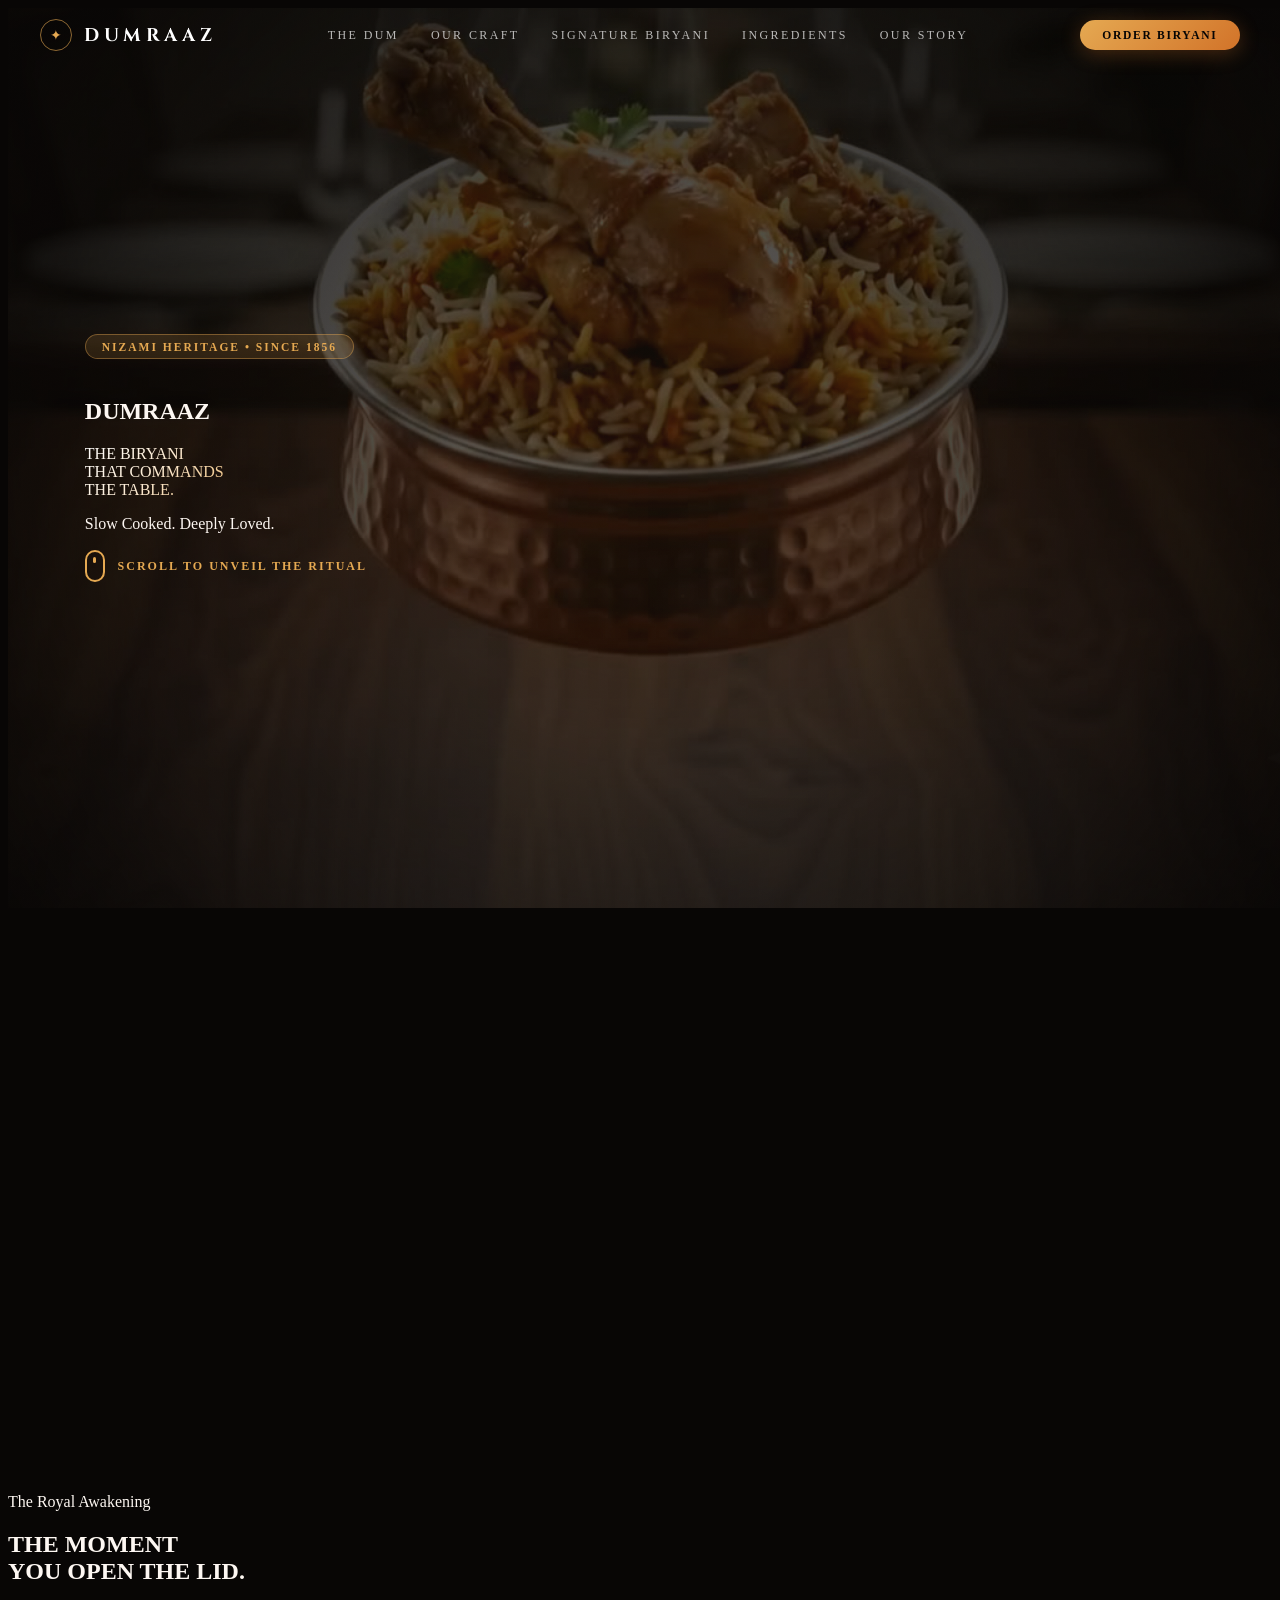
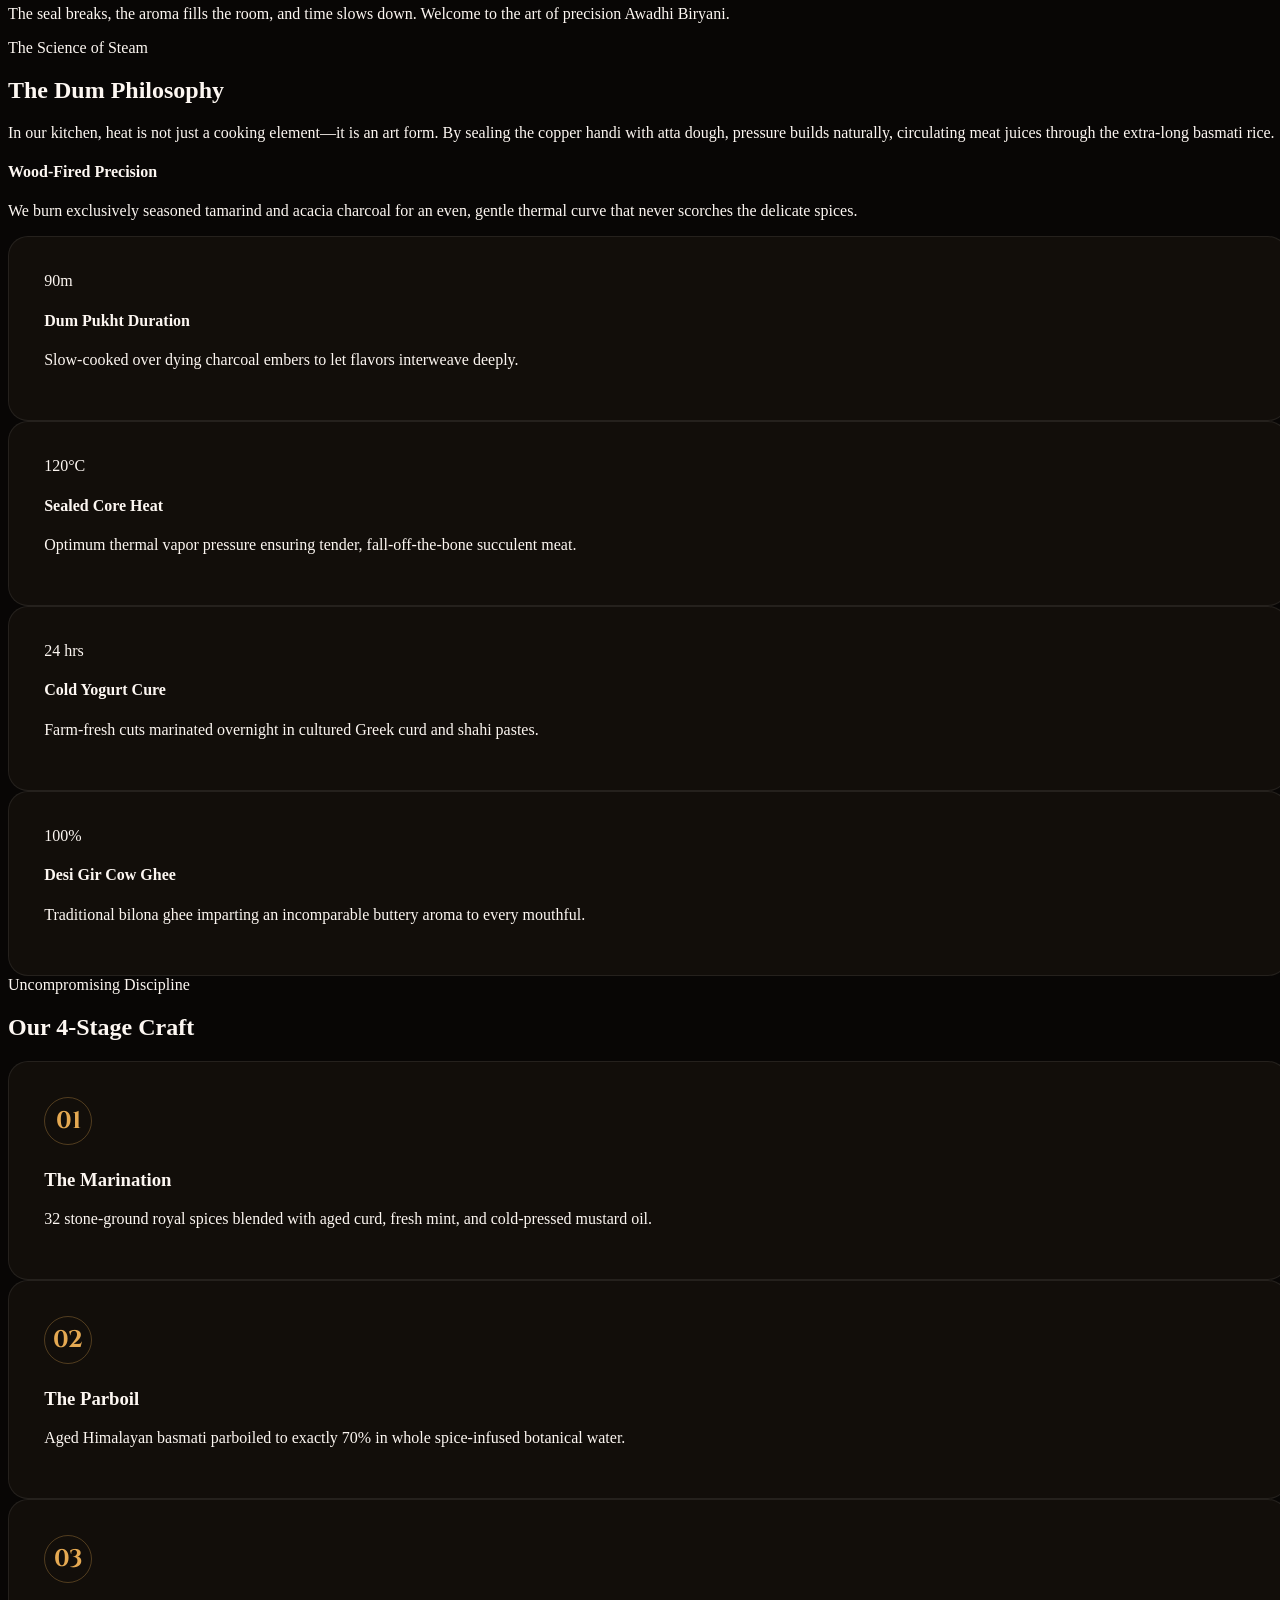
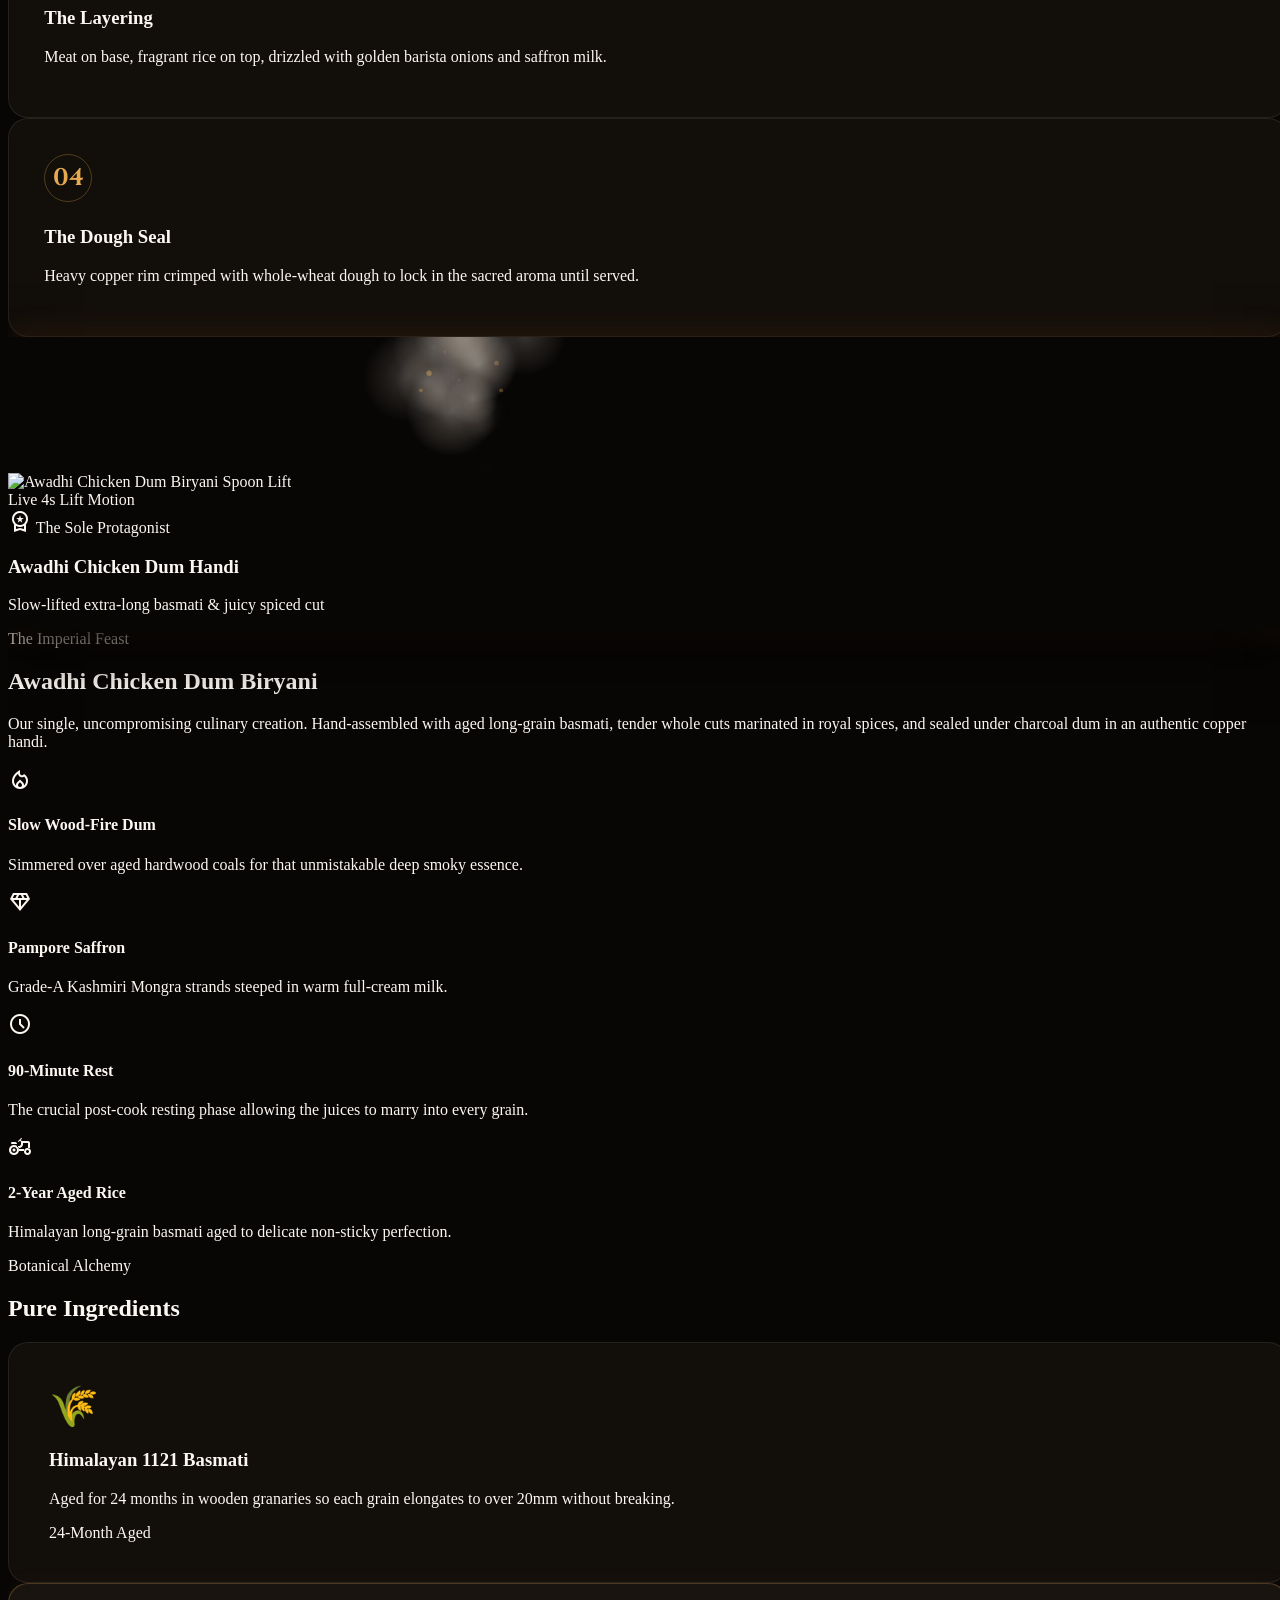
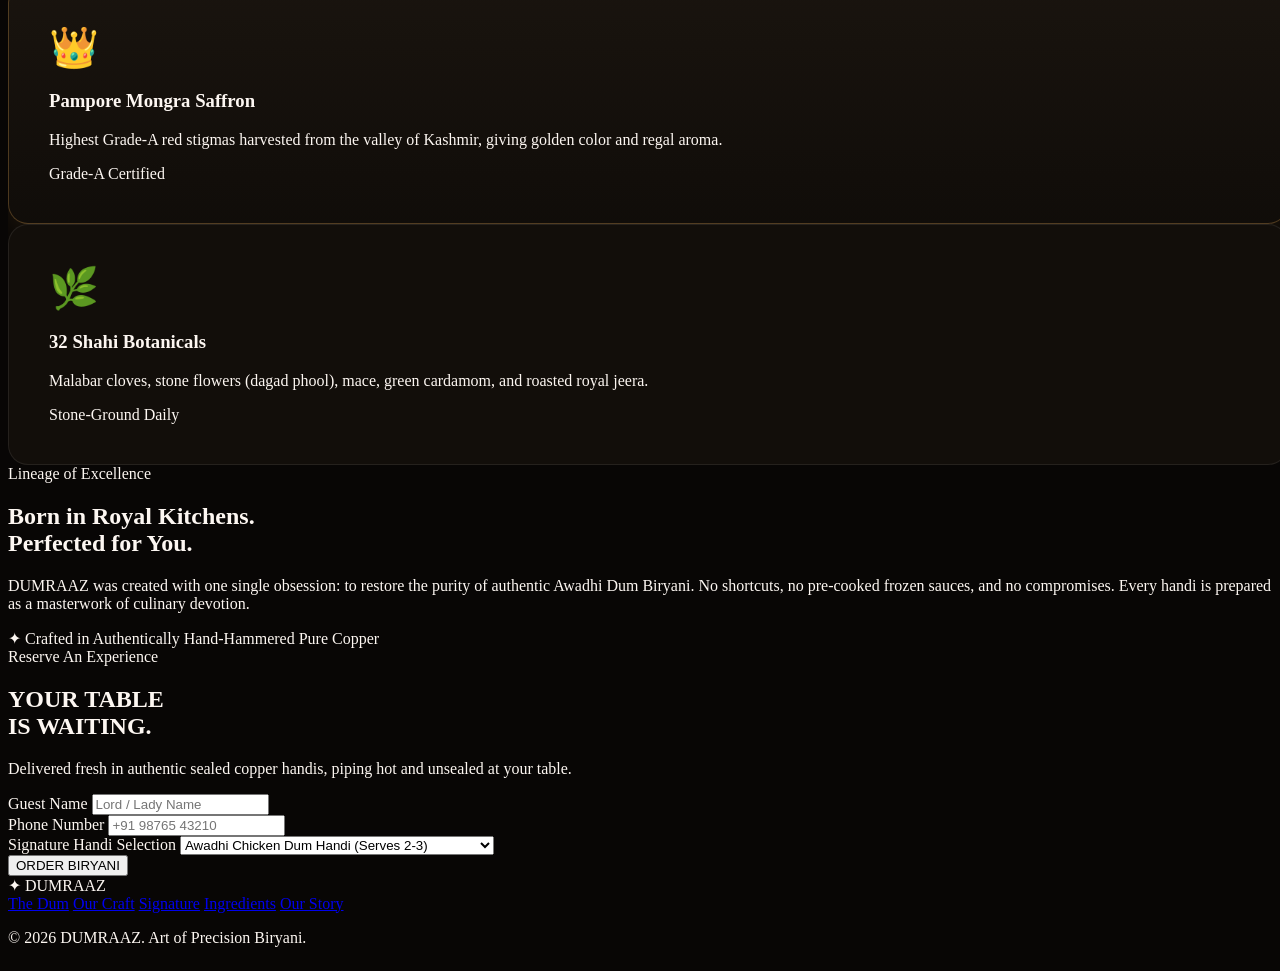
==== index.html @ a9bc3206 "Add files via upload" ====
<!DOCTYPE html>
<html class="dark" lang="en">
<head>
  <meta charset="utf-8" />
  <meta content="width=device-width, initial-scale=1.0, maximum-scale=5.0" name="viewport" />
  <title>DUMRAAZ — The Imperial Dum Biryani</title>
  
  <!-- Tailwind CSS & Plugins -->
  <script src="https://cdn.tailwindcss.com?plugins=forms,container-queries"></script>
  
  <!-- Luxury Fonts -->
  <link rel="preconnect" href="https://fonts.googleapis.com">
  <link rel="preconnect" href="https://fonts.gstatic.com" crossorigin>
  <link href="https://fonts.googleapis.com/css2?family=Cinzel:wght@400;500;600;700;800;900&family=Montserrat:ital,wght@0,300;0,400;0,500;0,600;0,700;1,400&family=Playfair+Display:ital,wght@0,500;0,600;0,700;1,400&display=swap" rel="stylesheet" />
  <link href="https://fonts.googleapis.com/css2?family=Material+Symbols+Outlined:wght,FILL@100..700,0..1&display=swap" rel="stylesheet" />
  
  <!-- Tailwind Config -->
  <script id="tailwind-config">
    tailwind.config = {
      darkMode: "class",
      theme: {
        extend: {
          colors: {
            "background": "#080605",
            "on-background": "#fdf7f2",
            "royal-copper": "#d27329",
            "burnished-gold": "#e5a952",
            "gold-light": "#fce9cf",
            "surface": "#120e0a",
            "surface-container": "#1a140f",
            "surface-container-high": "#241c15",
            "surface-container-highest": "#31261d",
            "surface-container-lowest": "#060504",
            "outline-gold": "rgba(229, 169, 82, 0.3)",
            "outline-subtle": "rgba(255, 255, 255, 0.08)"
          },
          fontFamily: {
            "cinzel": ["Cinzel", "serif"],
            "playfair": ["Playfair Display", "serif"],
            "montserrat": ["Montserrat", "sans-serif"]
          }
        }
      }
    }
  </script>
  
  <link rel="stylesheet" href="styles.css?v=6.0" />
</head>
<body class="bg-background text-on-background font-montserrat antialiased selection:bg-royal-copper selection:text-white">

  <!-- Subtle Top Reading Progress Indicator -->
  <div class="fixed top-0 left-0 right-0 h-[2px] z-[100] pointer-events-none">
    <div id="pageProgressBar" class="h-full bg-gradient-to-r from-royal-copper via-burnished-gold to-yellow-100 w-0"></div>
  </div>

  <!-- Smart Minimal Luxury Header (No Audio Toggles or Video Controls) -->
  <header class="smart-header" id="mainHeader">
    <div class="header-inner">
      <a href="#" class="brand-link">
        <span class="brand-monogram">✦</span>
        <span class="brand-name">DUMRAAZ</span>
      </a>
      
      <nav class="nav-menu" id="navMenu">
        <a href="#theDum" class="nav-item">The Dum</a>
        <a href="#ourCraft" class="nav-item">Our Craft</a>
        <a href="#signature" class="nav-item">Signature Biryani</a>
        <a href="#ingredients" class="nav-item">Ingredients</a>
        <a href="#ourStory" class="nav-item">Our Story</a>
      </nav>

      <div class="header-actions">
        <a href="#reserve" class="reserve-btn">
          Order Biryani
        </a>
      </div>
    </div>
  </header>

  <!-- =========================================================================
       1. FAST, HIGH-ENERGY 270-FRAME SCROLL EXPERIENCE (THE HERO)
       ========================================================================= -->
  <section class="scroll-hero-track" id="scrollHero">
    <div class="sticky-viewport" id="stickyViewport">
      
      <!-- Screen Shake & Impact Stage -->
      <div class="canvas-stage-wrapper" id="canvasStageWrapper">
        
        <!-- High-DPI Canvas (The Food Hero) -->
        <canvas id="frameCanvas" class="hero-canvas"></canvas>
        
        <!-- Live Atmosphere & Saffron Particle Overlay Canvas -->
        <canvas id="heroAtmosphereCanvas" class="atmosphere-canvas"></canvas>
        
        <!-- Cinematic Vignette & Ambient Glow -->
        <div class="canvas-vignette"></div>
        <div class="ambient-glow"></div>
        <div class="film-grain-overlay"></div>
        
        <!-- Luxury Opening Scrim (Highlights Typography at Opening) -->
        <div class="opening-scrim" id="openingScrim"></div>
        
        <!-- Impact Flash Climax Flare -->
        <div class="impact-flash" id="impactFlash"></div>

      </div>

      <!-- Real-Time Choreographed Story Overlays -->
      <div class="story-overlay-container">
        
        <!-- Beat 1: Early Opening -->
        <div class="story-card active" id="storyBeat1" style="opacity: 1; transform: translateY(0px);">
          <span class="story-badge">NIZAMI HERITAGE • SINCE 1856</span>
          <h1 class="font-cinzel text-4xl sm:text-6xl md:text-8xl font-bold leading-[0.95] tracking-tight mb-4 text-white drop-shadow-2xl">
            DUMRAAZ
          </h1>
          <p class="font-cinzel text-xl sm:text-3xl md:text-4xl gold-gradient font-semibold tracking-wide mb-3 leading-snug">
            THE BIRYANI<br/>THAT COMMANDS<br/>THE TABLE.
          </p>
          <p class="text-xs sm:text-sm text-gold-light/75 font-light tracking-[0.25em] uppercase mb-6">
            Slow Cooked. Deeply Loved.
          </p>
          <div class="scroll-cue">
            <span class="cue-mouse"><span class="cue-wheel"></span></span>
            <span>SCROLL TO UNVEIL THE RITUAL</span>
          </div>
        </div>

        <!-- Beat 2: Sealed -->
        <div class="story-card" id="storyBeat2">
          <span class="story-badge">TRADITIONAL PUKHT</span>
          <h2 class="font-cinzel text-5xl sm:text-7xl md:text-8xl font-bold leading-none mb-3 text-white drop-shadow-2xl">
            SEALED.
          </h2>
          <p class="text-base sm:text-xl text-white/80 font-light max-w-md backdrop-blur-md bg-black/30 p-4 rounded-xl border border-white/10">
            A dough-crimped seal traps 100% of the botanical moisture and pure vapor within the heavy copper vessel.
          </p>
        </div>

        <!-- Beat 3: Slow Dum -->
        <div class="story-card right-card" id="storyBeat3">
          <span class="story-badge emerald">CHARCOAL EMBERS</span>
          <h2 class="font-cinzel text-5xl sm:text-7xl md:text-8xl font-bold leading-none mb-3 text-white drop-shadow-2xl">
            SLOW DUM.
          </h2>
          <p class="text-base sm:text-xl text-white/80 font-light max-w-md backdrop-blur-md bg-black/30 p-4 rounded-xl border border-white/10 inline-block text-left">
            Slow-simmered over hardwood coals so the fragrant saffron juices penetrate each grain of aged basmati.
          </p>
        </div>

        <!-- Beat 4: 90 Minutes Zero Shortcuts -->
        <div class="story-card" id="storyBeat4">
          <span class="story-badge">32 STONE-GROUND SPICES</span>
          <h2 class="font-cinzel text-4xl sm:text-6xl md:text-7xl font-bold leading-tight mb-3 text-white drop-shadow-2xl">
            90 MINUTES.<br/><span class="gold-gradient">ZERO SHORTCUTS.</span>
          </h2>
          <p class="text-sm sm:text-base text-white/80 font-light max-w-md backdrop-blur-md bg-black/30 p-4 rounded-xl border border-white/10">
            Wild green cardamom, Malabar cloves, and star anise suspended in slow-motion royal harmony.
          </p>
        </div>

        <!-- Beat 5: The Aroma Has Arrived -->
        <div class="story-card right-card" id="storyBeat5">
          <span class="story-badge">THE UNVEILING</span>
          <h2 class="font-cinzel text-4xl sm:text-6xl md:text-7xl font-bold leading-tight mb-3 text-white drop-shadow-2xl">
            THE AROMA<br/><span class="gold-gradient">HAS ARRIVED.</span>
          </h2>
          <p class="text-sm sm:text-base text-white/80 font-light max-w-md backdrop-blur-md bg-black/30 p-4 rounded-xl border border-white/10 inline-block text-left">
            Pure Kashmiri Mongra saffron clouds billow into the room as the handi unseals.
          </p>
        </div>

        <!-- Beat 6: Climax Impact Moment -->
        <div class="story-card center-card" id="storyBeat6">
          <span class="story-badge gold">THE CLIMAX OF FLAVOR</span>
          <h2 class="font-cinzel text-5xl sm:text-7xl md:text-9xl font-black leading-none mb-4 text-white drop-shadow-2xl impact-text">
            DUM. DONE.
          </h2>
          <p class="text-base sm:text-lg text-white/85 font-light max-w-lg mx-auto mb-6">
            Every grain separated, fragrant, and glistening in pure desi ghee.
          </p>
          <div class="scroll-cue justify-center">
            <span>SCROLL DOWN TO ENTER THE WEBSITE ↓</span>
          </div>
        </div>

      </div>
    </div>
  </section>

  <!-- =========================================================================
       TRANSITION: "THE MOMENT YOU OPEN THE LID"
       ========================================================================= -->
  <section class="py-24 md:py-32 px-6 md:px-16 bg-surface-container-lowest border-y border-outline-subtle relative z-20 overflow-hidden text-center">
    <div class="max-w-4xl mx-auto relative z-10">
      <span class="text-xs uppercase tracking-[0.35em] text-royal-copper font-bold block mb-4">The Royal Awakening</span>
      <h2 class="font-cinzel text-3xl sm:text-5xl md:text-6xl font-bold text-white leading-tight mb-6">
        THE MOMENT<br/>YOU OPEN THE LID.
      </h2>
      <p class="text-base sm:text-lg text-white/70 font-light max-w-xl mx-auto leading-relaxed">
        The seal breaks, the aroma fills the room, and time slows down. Welcome to the art of precision Awadhi Biryani.
      </p>
    </div>
  </section>

  <!-- =========================================================================
       2. THE DUM (EDITORIAL NUMBERS & MASTERY)
       ========================================================================= -->
  <section id="theDum" class="py-28 md:py-36 px-6 md:px-16 bg-background relative z-20">
    <div class="max-w-7xl mx-auto">
      <div class="grid grid-cols-1 lg:grid-cols-12 gap-12 items-center">
        
        <div class="lg:col-span-5">
          <span class="text-xs uppercase tracking-[0.3em] text-royal-copper font-semibold block mb-3">The Science of Steam</span>
          <h2 class="font-cinzel text-3xl sm:text-5xl font-bold text-white leading-tight mb-6">The Dum Philosophy</h2>
          <p class="text-base text-white/70 font-light leading-relaxed mb-6">
            In our kitchen, heat is not just a cooking element—it is an art form. By sealing the copper handi with atta dough, pressure builds naturally, circulating meat juices through the extra-long basmati rice.
          </p>
          <div class="p-6 rounded-2xl bg-surface border border-outline-subtle">
            <h4 class="font-cinzel text-lg font-bold text-burnished-gold mb-2">Wood-Fired Precision</h4>
            <p class="text-xs text-white/60 leading-relaxed">
              We burn exclusively seasoned tamarind and acacia charcoal for an even, gentle thermal curve that never scorches the delicate spices.
            </p>
          </div>
        </div>

        <div class="lg:col-span-7 grid grid-cols-1 sm:grid-cols-2 gap-6">
          <div class="stat-card">
            <span class="font-cinzel text-5xl sm:text-6xl font-bold text-burnished-gold block mb-2">90m</span>
            <h4 class="font-cinzel text-lg font-semibold text-white mb-2">Dum Pukht Duration</h4>
            <p class="text-xs text-white/60 leading-relaxed">Slow-cooked over dying charcoal embers to let flavors interweave deeply.</p>
          </div>

          <div class="stat-card">
            <span class="font-cinzel text-5xl sm:text-6xl font-bold text-burnished-gold block mb-2">120°C</span>
            <h4 class="font-cinzel text-lg font-semibold text-white mb-2">Sealed Core Heat</h4>
            <p class="text-xs text-white/60 leading-relaxed">Optimum thermal vapor pressure ensuring tender, fall-off-the-bone succulent meat.</p>
          </div>

          <div class="stat-card">
            <span class="font-cinzel text-5xl sm:text-6xl font-bold text-burnished-gold block mb-2">24 hrs</span>
            <h4 class="font-cinzel text-lg font-semibold text-white mb-2">Cold Yogurt Cure</h4>
            <p class="text-xs text-white/60 leading-relaxed">Farm-fresh cuts marinated overnight in cultured Greek curd and shahi pastes.</p>
          </div>

          <div class="stat-card">
            <span class="font-cinzel text-5xl sm:text-6xl font-bold text-burnished-gold block mb-2">100%</span>
            <h4 class="font-cinzel text-lg font-semibold text-white mb-2">Desi Gir Cow Ghee</h4>
            <p class="text-xs text-white/60 leading-relaxed">Traditional bilona ghee imparting an incomparable buttery aroma to every mouthful.</p>
          </div>
        </div>

      </div>
    </div>
  </section>

  <!-- =========================================================================
       3. OUR CRAFT (THE 4-STAGE RITUAL)
       ========================================================================= -->
  <section id="ourCraft" class="py-28 md:py-36 px-6 md:px-16 bg-surface-container-lowest relative z-20 border-y border-outline-subtle">
    <div class="max-w-7xl mx-auto">
      <div class="text-center max-w-3xl mx-auto mb-20">
        <span class="text-xs uppercase tracking-[0.3em] text-royal-copper font-semibold block mb-3">Uncompromising Discipline</span>
        <h2 class="font-cinzel text-3xl sm:text-5xl font-bold text-white">Our 4-Stage Craft</h2>
      </div>

      <div class="grid grid-cols-1 md:grid-cols-4 gap-8">
        <!-- Step 01 -->
        <div class="craft-card">
          <div class="craft-num">01</div>
          <h3 class="font-cinzel text-xl font-bold text-white mb-3">The Marination</h3>
          <p class="text-xs text-white/60 leading-relaxed">32 stone-ground royal spices blended with aged curd, fresh mint, and cold-pressed mustard oil.</p>
        </div>

        <!-- Step 02 -->
        <div class="craft-card md:translate-y-4">
          <div class="craft-num">02</div>
          <h3 class="font-cinzel text-xl font-bold text-white mb-3">The Parboil</h3>
          <p class="text-xs text-white/60 leading-relaxed">Aged Himalayan basmati parboiled to exactly 70% in whole spice-infused botanical water.</p>
        </div>

        <!-- Step 03 -->
        <div class="craft-card md:translate-y-8">
          <div class="craft-num">03</div>
          <h3 class="font-cinzel text-xl font-bold text-white mb-3">The Layering</h3>
          <p class="text-xs text-white/60 leading-relaxed">Meat on base, fragrant rice on top, drizzled with golden barista onions and saffron milk.</p>
        </div>

        <!-- Step 04 -->
        <div class="craft-card md:translate-y-12">
          <div class="craft-num">04</div>
          <h3 class="font-cinzel text-xl font-bold text-white mb-3">The Dough Seal</h3>
          <p class="text-xs text-white/60 leading-relaxed">Heavy copper rim crimped with whole-wheat dough to lock in the sacred aroma until served.</p>
        </div>
      </div>
    </div>
  </section>

  <!-- =========================================================================
       4. SIGNATURE BIRYANI (SOLE HERO PRODUCT WITH LIVE 4S MOTION)
       ========================================================================= -->
  <section id="signature" class="py-28 md:py-36 px-6 md:px-16 bg-background relative z-20">
    <div class="max-w-7xl mx-auto">
      <div class="grid grid-cols-1 lg:grid-cols-12 gap-12 lg:gap-16 items-center">
        
        <!-- Left: Live 4-Second Animated Spoon Lifting & Steam Showcase -->
        <div class="lg:col-span-5 relative group">
          <div class="absolute -inset-2 bg-gradient-to-r from-royal-copper/40 to-burnished-gold/40 rounded-3xl blur-2xl opacity-60 group-hover:opacity-90 transition-opacity"></div>
          <div class="relative rounded-2xl overflow-hidden border border-outline-gold bg-surface p-3 shadow-2xl">
            
            <div class="relative aspect-[4/5] rounded-xl overflow-hidden animated-spoon-stage">
              <img id="spoonAnimatedImg" class="w-full h-full object-cover filter contrast-110 spoon-motion-effect" alt="Awadhi Chicken Dum Biryani Spoon Lift" src="https://lh3.googleusercontent.com/aida-public/[base64]"/>
              
              <!-- Live Steam & Saffron Particle Overlay Canvas -->
              <canvas id="steamCanvas" class="absolute inset-0 w-full h-full pointer-events-none z-10"></canvas>
              <div class="cinematic-light-flare"></div>
              
              <!-- Status Badge -->
              <div class="absolute top-4 left-4 z-20 flex items-center gap-2 px-3 py-1.5 rounded-full bg-black/60 backdrop-blur-md border border-white/15 text-[11px] font-semibold text-white uppercase tracking-wider">
                <span class="w-2 h-2 rounded-full bg-red-500 animate-pulse"></span>
                <span>Live 4s Lift Motion</span>
              </div>

              <div class="absolute inset-0 bg-gradient-to-t from-black/85 via-transparent to-transparent pointer-events-none"></div>
              
              <div class="absolute bottom-6 left-6 right-6 p-4 rounded-xl backdrop-blur-md bg-black/60 border border-white/10 z-20">
                <span class="text-[10px] uppercase tracking-[0.2em] text-burnished-gold font-bold flex items-center gap-1.5">
                  <span class="material-symbols-outlined text-xs">workspace_premium</span> The Sole Protagonist
                </span>
                <h3 class="font-cinzel text-xl font-bold text-white mt-0.5">Awadhi Chicken Dum Handi</h3>
                <p class="text-xs text-white/70 mt-1">Slow-lifted extra-long basmati & juicy spiced cut</p>
              </div>

            </div>
          </div>
        </div>

        <!-- Right: Symphony of Layers & Bento Grid -->
        <div class="lg:col-span-7 flex flex-col gap-8">
          <div>
            <span class="text-xs uppercase tracking-[0.3em] text-royal-copper font-semibold block mb-3">The Imperial Feast</span>
            <h2 class="font-cinzel text-3xl sm:text-5xl font-bold text-white leading-tight mb-4">Awadhi Chicken Dum Biryani</h2>
            <p class="text-base text-white/70 font-light leading-relaxed">
              Our single, uncompromising culinary creation. Hand-assembled with aged long-grain basmati, tender whole cuts marinated in royal spices, and sealed under charcoal dum in an authentic copper handi.
            </p>
          </div>

          <!-- Bento Features Grid -->
          <div class="grid grid-cols-1 sm:grid-cols-2 gap-4">
            <div class="p-6 rounded-xl bg-surface-container border border-outline-subtle hover:border-outline-gold transition-all duration-300 group">
              <span class="material-symbols-outlined text-burnished-gold text-3xl mb-3 block group-hover:scale-110 transition-transform">local_fire_department</span>
              <h4 class="font-cinzel text-lg font-bold text-white mb-1.5">Slow Wood-Fire Dum</h4>
              <p class="text-xs text-white/60 leading-relaxed">Simmered over aged hardwood coals for that unmistakable deep smoky essence.</p>
            </div>

            <div class="p-6 rounded-xl bg-surface-container border border-outline-subtle hover:border-outline-gold transition-all duration-300 group">
              <span class="material-symbols-outlined text-burnished-gold text-3xl mb-3 block group-hover:scale-110 transition-transform">diamond</span>
              <h4 class="font-cinzel text-lg font-bold text-white mb-1.5">Pampore Saffron</h4>
              <p class="text-xs text-white/60 leading-relaxed">Grade-A Kashmiri Mongra strands steeped in warm full-cream milk.</p>
            </div>

            <div class="p-6 rounded-xl bg-surface-container border border-outline-subtle hover:border-outline-gold transition-all duration-300 group">
              <span class="material-symbols-outlined text-burnished-gold text-3xl mb-3 block group-hover:scale-110 transition-transform">schedule</span>
              <h4 class="font-cinzel text-lg font-bold text-white mb-1.5">90-Minute Rest</h4>
              <p class="text-xs text-white/60 leading-relaxed">The crucial post-cook resting phase allowing the juices to marry into every grain.</p>
            </div>

            <div class="p-6 rounded-xl bg-surface-container border border-outline-subtle hover:border-outline-gold transition-all duration-300 group">
              <span class="material-symbols-outlined text-burnished-gold text-3xl mb-3 block group-hover:scale-110 transition-transform">agriculture</span>
              <h4 class="font-cinzel text-lg font-bold text-white mb-1.5">2-Year Aged Rice</h4>
              <p class="text-xs text-white/60 leading-relaxed">Himalayan long-grain basmati aged to delicate non-sticky perfection.</p>
            </div>
          </div>
        </div>

      </div>
    </div>
  </section>

  <!-- =========================================================================
       5. INGREDIENTS (INTERACTIVE LUXURY PRESENTATION)
       ========================================================================= -->
  <section id="ingredients" class="py-28 md:py-36 px-6 md:px-16 bg-surface-container-lowest relative z-20 border-y border-outline-subtle">
    <div class="max-w-7xl mx-auto">
      <div class="text-center max-w-3xl mx-auto mb-20">
        <span class="text-xs uppercase tracking-[0.3em] text-royal-copper font-semibold block mb-3">Botanical Alchemy</span>
        <h2 class="font-cinzel text-3xl sm:text-5xl font-bold text-white">Pure Ingredients</h2>
      </div>

      <div class="grid grid-cols-1 md:grid-cols-3 gap-8">
        <div class="ingredient-card">
          <div class="ingredient-icon">🌾</div>
          <h3 class="font-cinzel text-xl font-bold text-white mb-2">Himalayan 1121 Basmati</h3>
          <p class="text-xs text-white/60 leading-relaxed mb-4">Aged for 24 months in wooden granaries so each grain elongates to over 20mm without breaking.</p>
          <span class="text-[10px] uppercase tracking-widest text-burnished-gold font-bold">24-Month Aged</span>
        </div>

        <div class="ingredient-card gold-border">
          <div class="ingredient-icon">👑</div>
          <h3 class="font-cinzel text-xl font-bold text-white mb-2">Pampore Mongra Saffron</h3>
          <p class="text-xs text-white/60 leading-relaxed mb-4">Highest Grade-A red stigmas harvested from the valley of Kashmir, giving golden color and regal aroma.</p>
          <span class="text-[10px] uppercase tracking-widest text-burnished-gold font-bold">Grade-A Certified</span>
        </div>

        <div class="ingredient-card">
          <div class="ingredient-icon">🌿</div>
          <h3 class="font-cinzel text-xl font-bold text-white mb-2">32 Shahi Botanicals</h3>
          <p class="text-xs text-white/60 leading-relaxed mb-4">Malabar cloves, stone flowers (dagad phool), mace, green cardamom, and roasted royal jeera.</p>
          <span class="text-[10px] uppercase tracking-widest text-burnished-gold font-bold">Stone-Ground Daily</span>
        </div>
      </div>
    </div>
  </section>

  <!-- =========================================================================
       6. OUR STORY (ROYAL NIZAMI LINEAGE)
       ========================================================================= -->
  <section id="ourStory" class="py-28 md:py-36 px-6 md:px-16 bg-background relative z-20">
    <div class="max-w-4xl mx-auto text-center">
      <span class="text-xs uppercase tracking-[0.3em] text-royal-copper font-semibold block mb-3">Lineage of Excellence</span>
      <h2 class="font-cinzel text-3xl sm:text-5xl font-bold text-white leading-tight mb-8">
        Born in Royal Kitchens.<br/>Perfected for You.
      </h2>
      <p class="text-base sm:text-lg text-white/70 font-light leading-relaxed mb-8">
        DUMRAAZ was created with one single obsession: to restore the purity of authentic Awadhi Dum Biryani. No shortcuts, no pre-cooked frozen sauces, and no compromises. Every handi is prepared as a masterwork of culinary devotion.
      </p>
      <div class="inline-flex items-center gap-3 p-3 px-6 rounded-full bg-surface border border-outline-gold">
        <span class="text-burnished-gold text-lg">✦</span>
        <span class="text-xs uppercase tracking-widest text-white/80 font-medium">Crafted in Authentically Hand-Hammered Pure Copper</span>
      </div>
    </div>
  </section>

  <!-- =========================================================================
       7. ORDER / CTA (YOUR TABLE IS WAITING)
       ========================================================================= -->
  <section id="reserve" class="py-28 md:py-36 px-6 md:px-16 bg-surface-container relative z-20 border-t border-outline-subtle">
    <div class="max-w-4xl mx-auto text-center">
      <span class="text-xs uppercase tracking-[0.3em] text-royal-copper font-semibold block mb-3">Reserve An Experience</span>
      <h2 class="font-cinzel text-4xl sm:text-6xl font-bold text-white mb-4">YOUR TABLE<br/>IS WAITING.</h2>
      <p class="text-sm sm:text-base text-white/70 font-light max-w-lg mx-auto mb-10 leading-relaxed">
        Delivered fresh in authentic sealed copper handis, piping hot and unsealed at your table.
      </p>

      <form class="max-w-xl mx-auto flex flex-col gap-4 text-left" onsubmit="event.preventDefault(); alert('👑 Royal Feast Order Received! Master chefs have commenced the 90-minute dum preparation for you.');">
        <div class="grid grid-cols-1 sm:grid-cols-2 gap-4">
          <div>
            <label class="text-[11px] uppercase tracking-wider text-white/60 block mb-1.5">Guest Name</label>
            <input type="text" placeholder="Lord / Lady Name" required class="w-full px-4 py-3 rounded-lg bg-black/50 border border-outline-subtle focus:border-burnished-gold text-white text-sm outline-none transition-colors" />
          </div>
          <div>
            <label class="text-[11px] uppercase tracking-wider text-white/60 block mb-1.5">Phone Number</label>
            <input type="tel" placeholder="+91 98765 43210" required class="w-full px-4 py-3 rounded-lg bg-black/50 border border-outline-subtle focus:border-burnished-gold text-white text-sm outline-none transition-colors" />
          </div>
        </div>

        <div>
          <label class="text-[11px] uppercase tracking-wider text-white/60 block mb-1.5">Signature Handi Selection</label>
          <select class="w-full px-4 py-3 rounded-lg bg-black/50 border border-outline-subtle focus:border-burnished-gold text-white text-sm outline-none transition-colors">
            <option value="awadhi-chicken">Awadhi Chicken Dum Handi (Serves 2-3)</option>
            <option value="awadhi-chicken-large">Grand Emperor Chicken Dum Handi (Serves 4-6)</option>
          </select>
        </div>

        <button type="submit" class="w-full mt-3 py-4 rounded-full text-xs font-semibold uppercase tracking-widest bg-gradient-to-r from-burnished-gold to-royal-copper text-black shadow-xl shadow-royal-copper/30 hover:scale-[1.01] active:scale-[0.99] transition-all cursor-pointer">
          ORDER BIRYANI
        </button>
      </form>
    </div>
  </section>

  <!-- =========================================================================
       8. FOOTER
       ========================================================================= -->
  <footer class="py-16 px-6 md:px-16 bg-surface-container-lowest border-t border-outline-subtle relative z-20 flex flex-col md:flex-row justify-between items-center gap-8">
    <div class="flex items-center gap-3">
      <span class="w-7 h-7 rounded-full border border-burnished-gold/60 flex items-center justify-center text-burnished-gold text-xs">✦</span>
      <span class="font-cinzel tracking-[0.2em] text-base font-bold text-white">DUMRAAZ</span>
    </div>
    <div class="flex flex-wrap justify-center gap-8 text-xs text-white/60">
      <a href="#theDum" class="hover:text-burnished-gold transition-colors">The Dum</a>
      <a href="#ourCraft" class="hover:text-burnished-gold transition-colors">Our Craft</a>
      <a href="#signature" class="hover:text-burnished-gold transition-colors">Signature</a>
      <a href="#ingredients" class="hover:text-burnished-gold transition-colors">Ingredients</a>
      <a href="#ourStory" class="hover:text-burnished-gold transition-colors">Our Story</a>
    </div>
    <p class="text-xs text-white/40 font-light">© 2026 DUMRAAZ. Art of Precision Biryani.</p>
  </footer>

  <script src="app.js?v=6.0"></script>
</body>
</html>
---- styles.css ----
/* ==========================================================================
   DUMRAAZ — Cinematic Imperial Luxury Experience Stylesheet (v6.0)
   ========================================================================== */

:root {
  --bg-dark: #080605;
  --bg-surface: #120e0a;
  --gold-primary: #e5a952;
  --gold-light: #fce9cf;
  --copper-royal: #d27329;
  --border-gold: rgba(229, 169, 82, 0.28);
  --border-subtle: rgba(255, 255, 255, 0.08);
}

*, *::before, *::after {
  box-sizing: border-box;
}

html {
  background-color: var(--bg-dark);
  color: #fdf7f2;
  overflow-x: hidden;
  -webkit-font-smoothing: antialiased;
}

body {
  min-height: 100vh;
  min-height: 100dvh;
  position: relative;
  background-color: var(--bg-dark);
  color: #fdf7f2;
  overflow-x: hidden;
  width: 100%;
}

/* ==========================================================================
   Smart Header (Ultra-minimal during hero, reveals navigation smoothly)
   ========================================================================== */
.smart-header {
  position: fixed;
  top: 0;
  left: 0;
  right: 0;
  z-index: 50;
  padding: 1.2rem 2.5rem;
  transition: all 0.45s cubic-bezier(0.16, 1, 0.3, 1);
  background: transparent;
}

.smart-header.nav-scrolled {
  background: rgba(8, 6, 5, 0.88);
  backdrop-filter: blur(20px) saturate(180%);
  -webkit-backdrop-filter: blur(20px) saturate(180%);
  border-bottom: 1px solid var(--border-subtle);
  padding: 0.85rem 2.5rem;
  box-shadow: 0 10px 30px rgba(0, 0, 0, 0.6);
}

.header-inner {
  max-width: 1400px;
  margin: 0 auto;
  display: flex;
  align-items: center;
  justify-content: space-between;
}

.brand-link {
  display: flex;
  align-items: center;
  gap: 0.75rem;
  text-decoration: none;
}

.brand-monogram {
  width: 32px;
  height: 32px;
  border-radius: 50%;
  border: 1px solid rgba(229, 169, 82, 0.6);
  display: flex;
  align-items: center;
  justify-content: center;
  color: var(--gold-primary);
  font-size: 0.85rem;
  transition: transform 0.3s ease;
}

.brand-link:hover .brand-monogram {
  transform: scale(1.08);
}

.brand-name {
  font-family: 'Cinzel', serif;
  letter-spacing: 0.25em;
  font-size: 1.15rem;
  font-weight: 700;
  color: #ffffff;
  transition: color 0.3s ease;
}

.brand-link:hover .brand-name {
  color: var(--gold-primary);
}

.nav-menu {
  display: flex;
  align-items: center;
  gap: 2rem;
  opacity: 0;
  transform: translateY(-6px);
  pointer-events: none;
  transition: all 0.35s ease;
}

.smart-header.nav-scrolled .nav-menu {
  opacity: 1;
  transform: translateY(0);
  pointer-events: auto;
}

.nav-item {
  font-size: 0.75rem;
  text-transform: uppercase;
  letter-spacing: 0.2em;
  color: rgba(255, 255, 255, 0.7);
  text-decoration: none;
  font-weight: 500;
  transition: color 0.3s ease;
}

.nav-item:hover {
  color: var(--gold-primary);
}

.header-actions {
  display: flex;
  align-items: center;
  gap: 0.9rem;
}

.reserve-btn {
  display: inline-flex;
  align-items: center;
  justify-content: center;
  padding: 0.55rem 1.4rem;
  border-radius: 9999px;
  font-size: 0.72rem;
  font-weight: 700;
  letter-spacing: 0.15em;
  text-transform: uppercase;
  text-decoration: none;
  background: linear-gradient(135deg, var(--gold-primary), var(--copper-royal));
  color: #060504;
  box-shadow: 0 4px 20px rgba(210, 115, 41, 0.3);
  transition: all 0.3s ease;
}

.reserve-btn:hover {
  transform: translateY(-1px) scale(1.02);
  box-shadow: 0 6px 25px rgba(210, 115, 41, 0.5);
}

/* ==========================================================================
   Hero Canvas & Atmospheric Layers (Shortened 200vh Track)
   ========================================================================== */
.scroll-hero-track {
  position: relative;
  width: 100%;
  height: 165vh; /* Short, satisfying, responsive scroll track */
  z-index: 10;
}

.sticky-viewport {
  position: sticky;
  top: 0;
  left: 0;
  width: 100vw;
  height: 100vh;
  height: 100dvh;
  overflow: hidden;
  display: flex;
  align-items: center;
  justify-content: center;
  background-color: var(--bg-dark);
}

.canvas-stage-wrapper {
  position: absolute;
  inset: 0;
  width: 100%;
  height: 100%;
  display: flex;
  align-items: center;
  justify-content: center;
  will-change: transform;
}

.canvas-stage-wrapper.micro-shake {
  animation: screenMicroShake 0.45s cubic-bezier(0.36, 0.07, 0.19, 0.97) both;
}

@keyframes screenMicroShake {
  0% { transform: translate(0, 0); }
  20% { transform: translate(-2px, 1.5px); }
  40% { transform: translate(2px, -1.5px); }
  60% { transform: translate(-1.5px, -1px); }
  80% { transform: translate(1px, 1px); }
  100% { transform: translate(0, 0); }
}

.hero-canvas {
  width: 100vw;
  height: 100vh;
  height: 100dvh;
  object-fit: cover;
  display: block;
  transform: translateZ(0);
  backface-visibility: hidden;
  filter: contrast(1.08) brightness(1.04) saturate(1.1);
  image-rendering: -webkit-optimize-contrast;
  will-change: transform;
}

.atmosphere-canvas {
  position: absolute;
  inset: 0;
  width: 100vw;
  height: 100vh;
  height: 100dvh;
  pointer-events: none;
  z-index: 5;
}

.canvas-vignette {
  position: absolute;
  inset: 0;
  background: radial-gradient(circle at center, transparent 35%, rgba(8, 6, 5, 0.4) 70%, rgba(8, 6, 5, 0.95) 100%);
  pointer-events: none;
  z-index: 6;
}

.ambient-glow {
  position: absolute;
  top: 50%;
  left: 50%;
  transform: translate(-50%, -50%);
  width: 80vw;
  height: 80vh;
  background: radial-gradient(circle, rgba(210, 115, 41, 0.18) 0%, rgba(229, 169, 82, 0.06) 50%, transparent 80%);
  pointer-events: none;
  filter: blur(80px);
  z-index: 4;
}

.film-grain-overlay {
  position: absolute;
  inset: 0;
  background-image: url("data:image/svg+xml,%3Csvg width='100' height='100' xmlns='http://www.w3.org/2000/svg'%3E%3Cfilter id='noise'%3E%3CfeTurbulence type='fractalNoise' baseFrequency='0.9' numOctaves='3' stitchTiles='stitch'/%3E%3C/filter%3E%3Crect width='100' height='100' filter='url(%23noise)' opacity='0.04'/%3E%3C/svg%3E");
  pointer-events: none;
  z-index: 7;
}

.opening-scrim {
  position: absolute;
  inset: 0;
  background: radial-gradient(circle at 50% 50%, rgba(8, 6, 5, 0.72) 0%, rgba(8, 6, 5, 0.94) 100%);
  pointer-events: none;
  z-index: 8;
  opacity: 0.85;
  transition: opacity 0.35s ease-out;
}

.impact-flash {
  position: absolute;
  inset: 0;
  background: radial-gradient(circle at 50% 55%, rgba(255, 210, 120, 0.35) 0%, rgba(210, 115, 41, 0.15) 50%, transparent 80%);
  opacity: 0;
  pointer-events: none;
  transition: opacity 0.45s ease-out;
  mix-blend-mode: screen;
  z-index: 8;
}

.impact-flash.active {
  opacity: 1;
}

/* ==========================================================================
   Choreographed Story Cards (Synchronized with 200vh Track)
   ========================================================================== */
.story-overlay-container {
  position: absolute;
  inset: 0;
  display: flex;
  align-items: center;
  justify-content: flex-start;
  padding: 2rem 6vw;
  pointer-events: none;
  z-index: 10;
}

.story-card {
  position: absolute;
  max-width: 620px;
  opacity: 0;
  transform: translateY(24px);
  transition: opacity 0.3s ease-out, transform 0.3s ease-out;
  pointer-events: none;
}

.story-card.active {
  pointer-events: auto;
}

.story-card.right-card {
  right: 6vw;
  max-width: 560px;
  text-align: right;
}

.story-card.center-card {
  left: 50%;
  transform: translate(-50%, 24px);
  max-width: 700px;
  text-align: center;
}

.story-card.center-card.active {
  transform: translate(-50%, 0);
}

.gold-gradient {
  background: linear-gradient(135deg, #ffffff 0%, #fce9cf 30%, #e5a952 70%, #d27329 100%);
  -webkit-background-clip: text;
  -webkit-text-fill-color: transparent;
}

.story-badge {
  display: inline-block;
  padding: 0.35rem 1rem;
  border-radius: 9999px;
  font-size: 0.72rem;
  font-weight: 700;
  letter-spacing: 2px;
  text-transform: uppercase;
  background: rgba(229, 169, 82, 0.14);
  color: var(--gold-primary);
  border: 1px solid rgba(229, 169, 82, 0.4);
  margin-bottom: 1.2rem;
}

.story-badge.emerald {
  background: rgba(16, 185, 129, 0.14);
  color: #6ee7b7;
  border-color: rgba(16, 185, 129, 0.4);
}

.story-badge.gold {
  background: rgba(229, 169, 82, 0.25);
  color: var(--gold-light);
  border-color: var(--gold-primary);
  box-shadow: 0 0 15px rgba(229, 169, 82, 0.3);
}

.impact-text {
  background: linear-gradient(135deg, #ffffff 0%, #fff 30%, var(--gold-primary) 70%, var(--copper-royal) 100%);
  -webkit-background-clip: text;
  -webkit-text-fill-color: transparent;
  text-shadow: 0 0 35px rgba(229, 169, 82, 0.4);
}

.scroll-cue {
  display: inline-flex;
  align-items: center;
  gap: 0.8rem;
  font-size: 0.75rem;
  font-weight: 600;
  letter-spacing: 2px;
  text-transform: uppercase;
  color: var(--gold-primary);
}

.cue-mouse {
  width: 20px;
  height: 32px;
  border: 2px solid var(--gold-primary);
  border-radius: 9999px;
  display: flex;
  justify-content: center;
  padding-top: 5px;
}

.cue-wheel {
  width: 3px;
  height: 6px;
  background: var(--gold-primary);
  border-radius: 9999px;
  animation: cueScroll 1.6s infinite ease-in-out;
}

@keyframes cueScroll {
  0% { transform: translateY(0); opacity: 1; }
  100% { transform: translateY(10px); opacity: 0; }
}

/* ==========================================================================
   Post-Hero Cards & Layout
   ========================================================================== */
.stat-card {
  padding: 2.2rem;
  border-radius: 1.25rem;
  background: var(--bg-surface);
  border: 1px solid var(--border-subtle);
  transition: all 0.3s ease;
}

.stat-card:hover {
  border-color: var(--border-gold);
  transform: translateY(-4px);
  box-shadow: 0 15px 30px rgba(0, 0, 0, 0.6);
}

.craft-card {
  padding: 2.2rem;
  border-radius: 1.25rem;
  background: var(--bg-surface);
  border: 1px solid var(--border-subtle);
  transition: all 0.4s ease;
  position: relative;
}

.craft-card:hover {
  border-color: var(--border-gold);
  box-shadow: 0 15px 35px rgba(0, 0, 0, 0.7);
}

.craft-num {
  font-family: 'Cinzel', serif;
  font-size: 1.5rem;
  font-weight: 700;
  color: var(--gold-primary);
  width: 48px;
  height: 48px;
  border-radius: 50%;
  border: 1px solid rgba(229, 169, 82, 0.3);
  display: flex;
  align-items: center;
  justify-content: center;
  margin-bottom: 1.5rem;
}

.ingredient-card {
  padding: 2.5rem;
  border-radius: 1.25rem;
  background: var(--bg-surface);
  border: 1px solid var(--border-subtle);
  transition: all 0.3s ease;
}

.ingredient-card:hover {
  transform: translateY(-6px);
  border-color: var(--border-gold);
  box-shadow: 0 15px 35px rgba(0, 0, 0, 0.6);
}

.ingredient-card.gold-border {
  border-color: var(--border-gold);
  background: linear-gradient(180deg, rgba(28, 22, 16, 0.9) 0%, rgba(18, 14, 10, 0.9) 100%);
  box-shadow: 0 10px 30px rgba(229, 169, 82, 0.1);
}

.ingredient-icon {
  font-size: 2.5rem;
  margin-bottom: 1.2rem;
}

/* ==========================================================================
   ABOUT / SIGNATURE SECTION — 4-SECOND LIVE ANIMATED SPOON & STEAM EFFECT
   ========================================================================== */
.animated-spoon-stage {
  position: relative;
  overflow: hidden;
  box-shadow: 0 20px 50px rgba(0, 0, 0, 0.9), 0 0 30px rgba(210, 115, 41, 0.2);
}

.spoon-motion-effect {
  transform-origin: 50% 60%;
  animation: spoonLiftCycle 4s infinite cubic-bezier(0.45, 0.05, 0.55, 0.95);
  will-change: transform, filter;
}

@keyframes spoonLiftCycle {
  0% {
    transform: scale(1.04) translateY(0px) rotate(0deg);
    filter: contrast(1.12) brightness(1.02);
  }
  28% {
    transform: scale(1.08) translateY(-14px) rotate(-1.5deg);
    filter: contrast(1.16) brightness(1.08);
  }
  50% {
    transform: scale(1.09) translateY(-18px) rotate(1.2deg);
    filter: contrast(1.2) brightness(1.12);
  }
  75% {
    transform: scale(1.06) translateY(-7px) rotate(-0.5deg);
    filter: contrast(1.14) brightness(1.05);
  }
  100% {
    transform: scale(1.04) translateY(0px) rotate(0deg);
    filter: contrast(1.12) brightness(1.02);
  }
}

.cinematic-light-flare {
  position: absolute;
  top: -50%;
  left: -50%;
  width: 200%;
  height: 200%;
  background: linear-gradient(
    65deg,
    transparent 40%,
    rgba(255, 220, 160, 0.15) 48%,
    rgba(255, 255, 255, 0.35) 50%,
    rgba(210, 115, 41, 0.2) 53%,
    transparent 60%
  );
  transform: translateX(-100%) rotate(20deg);
  animation: lightSweep 4s infinite ease-in-out;
  pointer-events: none;
  z-index: 15;
  mix-blend-mode: overlay;
}

@keyframes lightSweep {
  0% {
    transform: translateX(-120%) rotate(20deg);
    opacity: 0;
  }
  20% {
    opacity: 0.8;
  }
  48% {
    transform: translateX(120%) rotate(20deg);
    opacity: 0;
  }
  100% {
    transform: translateX(120%) rotate(20deg);
    opacity: 0;
  }
}

/* ==========================================================================
   Comprehensive Responsive Adaptations (Mobile, Tablet, Desktop)
   ========================================================================== */
@media (min-width: 1440px) {
  .story-card {
    max-width: 650px;
  }
  .story-card.center-card {
    max-width: 800px;
  }
}

@media (max-width: 1024px) {
  .scroll-hero-track {
    height: 150vh;
  }
  .story-overlay-container {
    padding: 2rem 4vw;
  }
  .story-card {
    max-width: 480px;
  }
  .story-card.right-card {
    right: 4vw;
  }
}

@media (max-width: 900px) {
  .smart-header {
    padding: 0.9rem 1.5rem;
  }
  .smart-header.nav-scrolled {
    padding: 0.75rem 1.5rem;
  }
  .nav-menu {
    display: none;
  }
}

@media (max-width: 768px) {
  .scroll-hero-track {
    height: 140vh;
  }
  .story-overlay-container {
    padding: 1.25rem;
    align-items: center;
  }
  .story-card {
    max-width: calc(100vw - 2.5rem);
    left: 1.25rem;
  }
  .story-card.right-card {
    right: auto;
    left: 1.25rem;
    text-align: left;
  }
  .story-card.center-card {
    left: 50%;
    width: calc(100vw - 2.5rem);
    max-width: 480px;
    text-align: center;
  }
}

@media (max-width: 480px) {
  .smart-header {
    padding: 0.7rem 1rem;
  }
  .smart-header.nav-scrolled {
    padding: 0.6rem 1rem;
  }
  .brand-name {
    font-size: 0.95rem;
    letter-spacing: 0.18em;
  }
  .brand-monogram {
    width: 26px;
    height: 26px;
    font-size: 0.75rem;
  }
  .reserve-btn {
    padding: 0.45rem 1rem;
    font-size: 0.65rem;
    letter-spacing: 0.1em;
  }
  .story-overlay-container {
    padding: 1rem;
  }
  .story-card {
    max-width: calc(100vw - 2rem);
    left: 1rem;
  }
  .story-card.right-card {
    left: 1rem;
  }
  .story-card.center-card {
    left: 50%;
    width: calc(100vw - 2rem);
  }
  .story-badge {
    font-size: 0.65rem;
    padding: 0.25rem 0.75rem;
    margin-bottom: 0.75rem;
  }
}
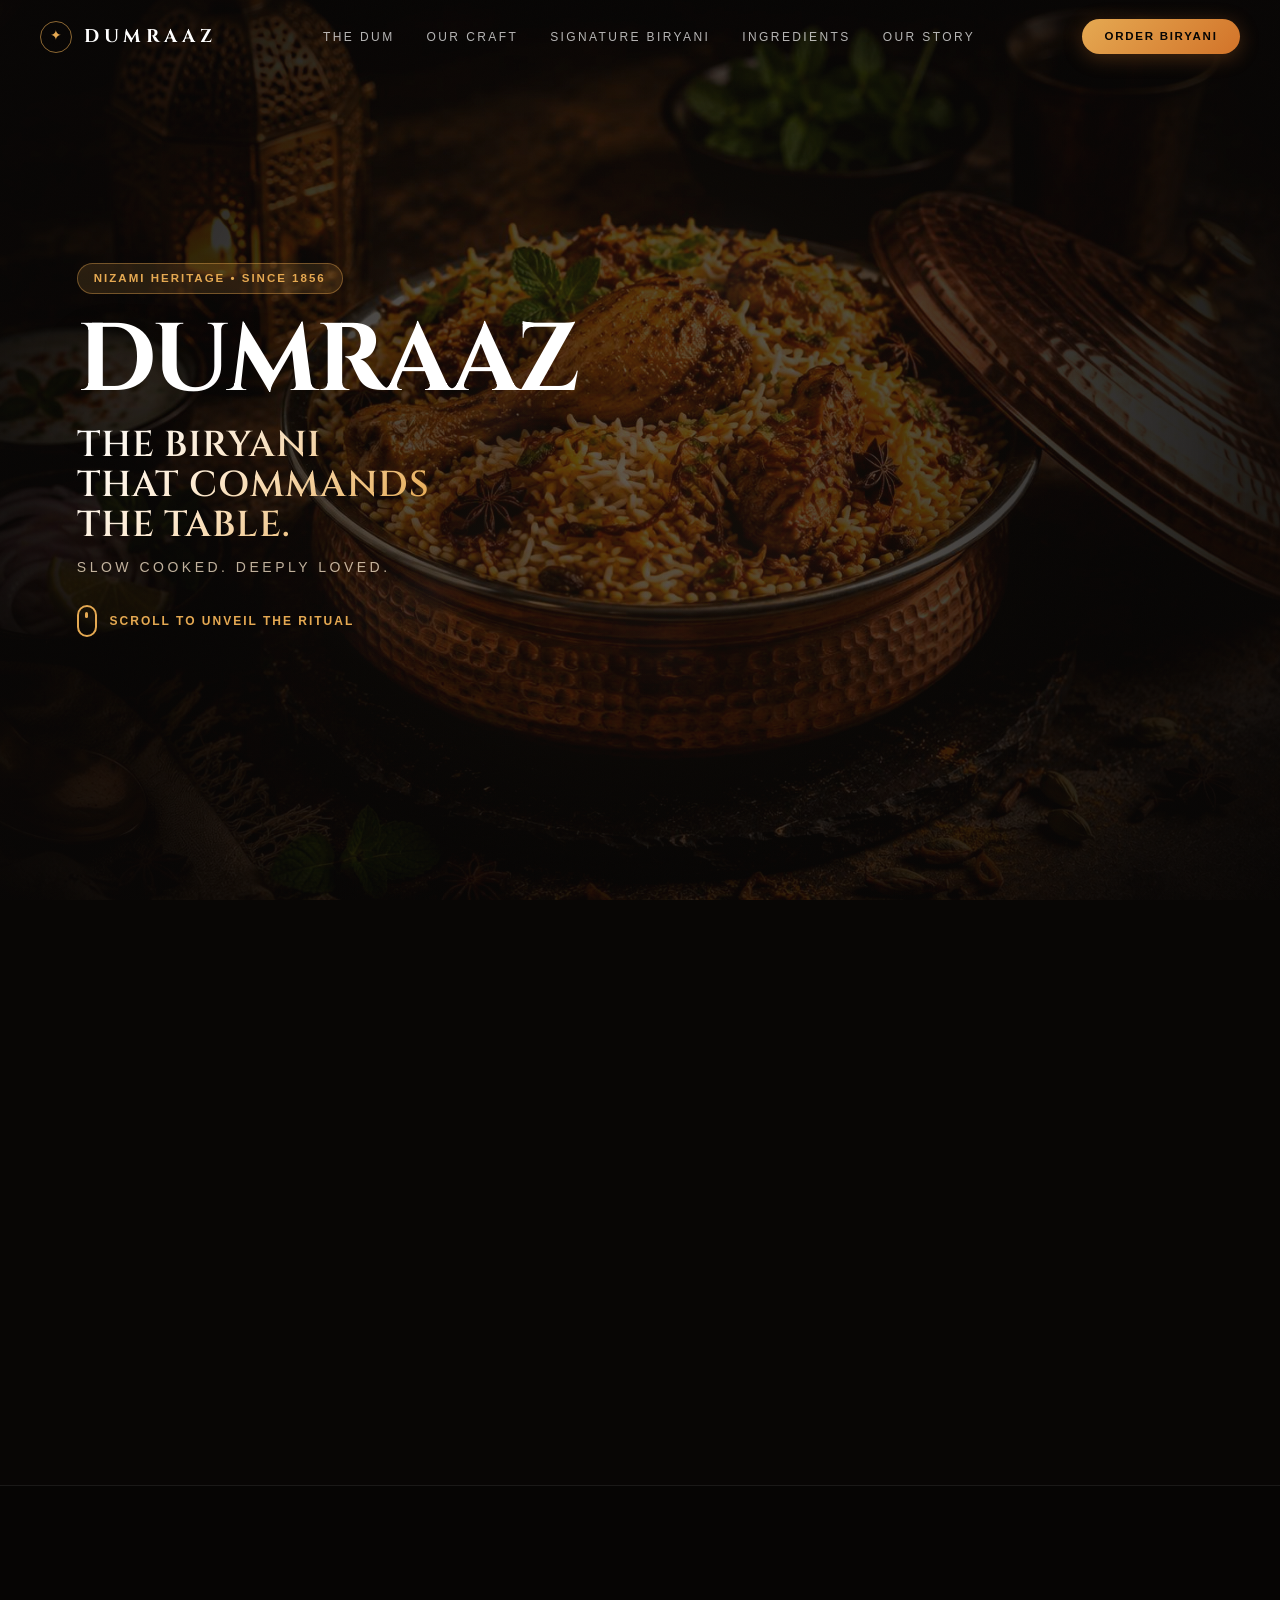
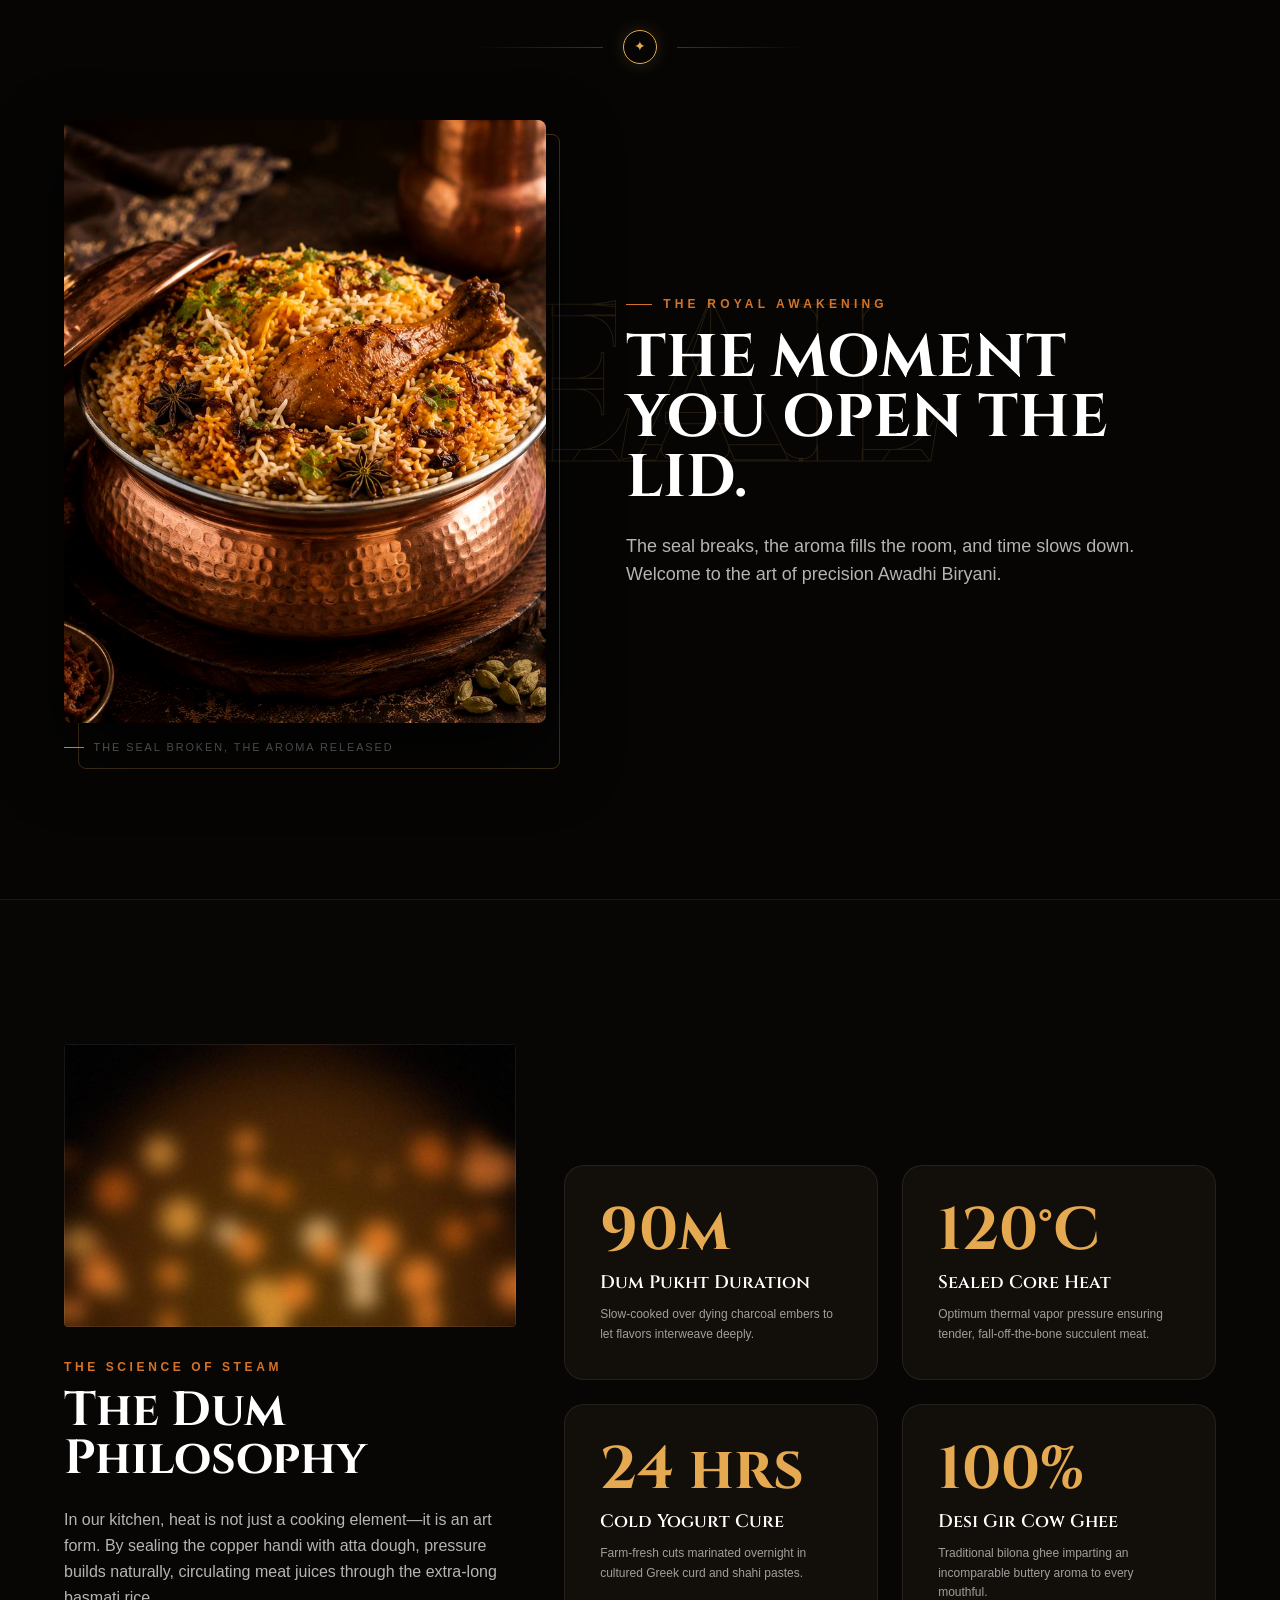
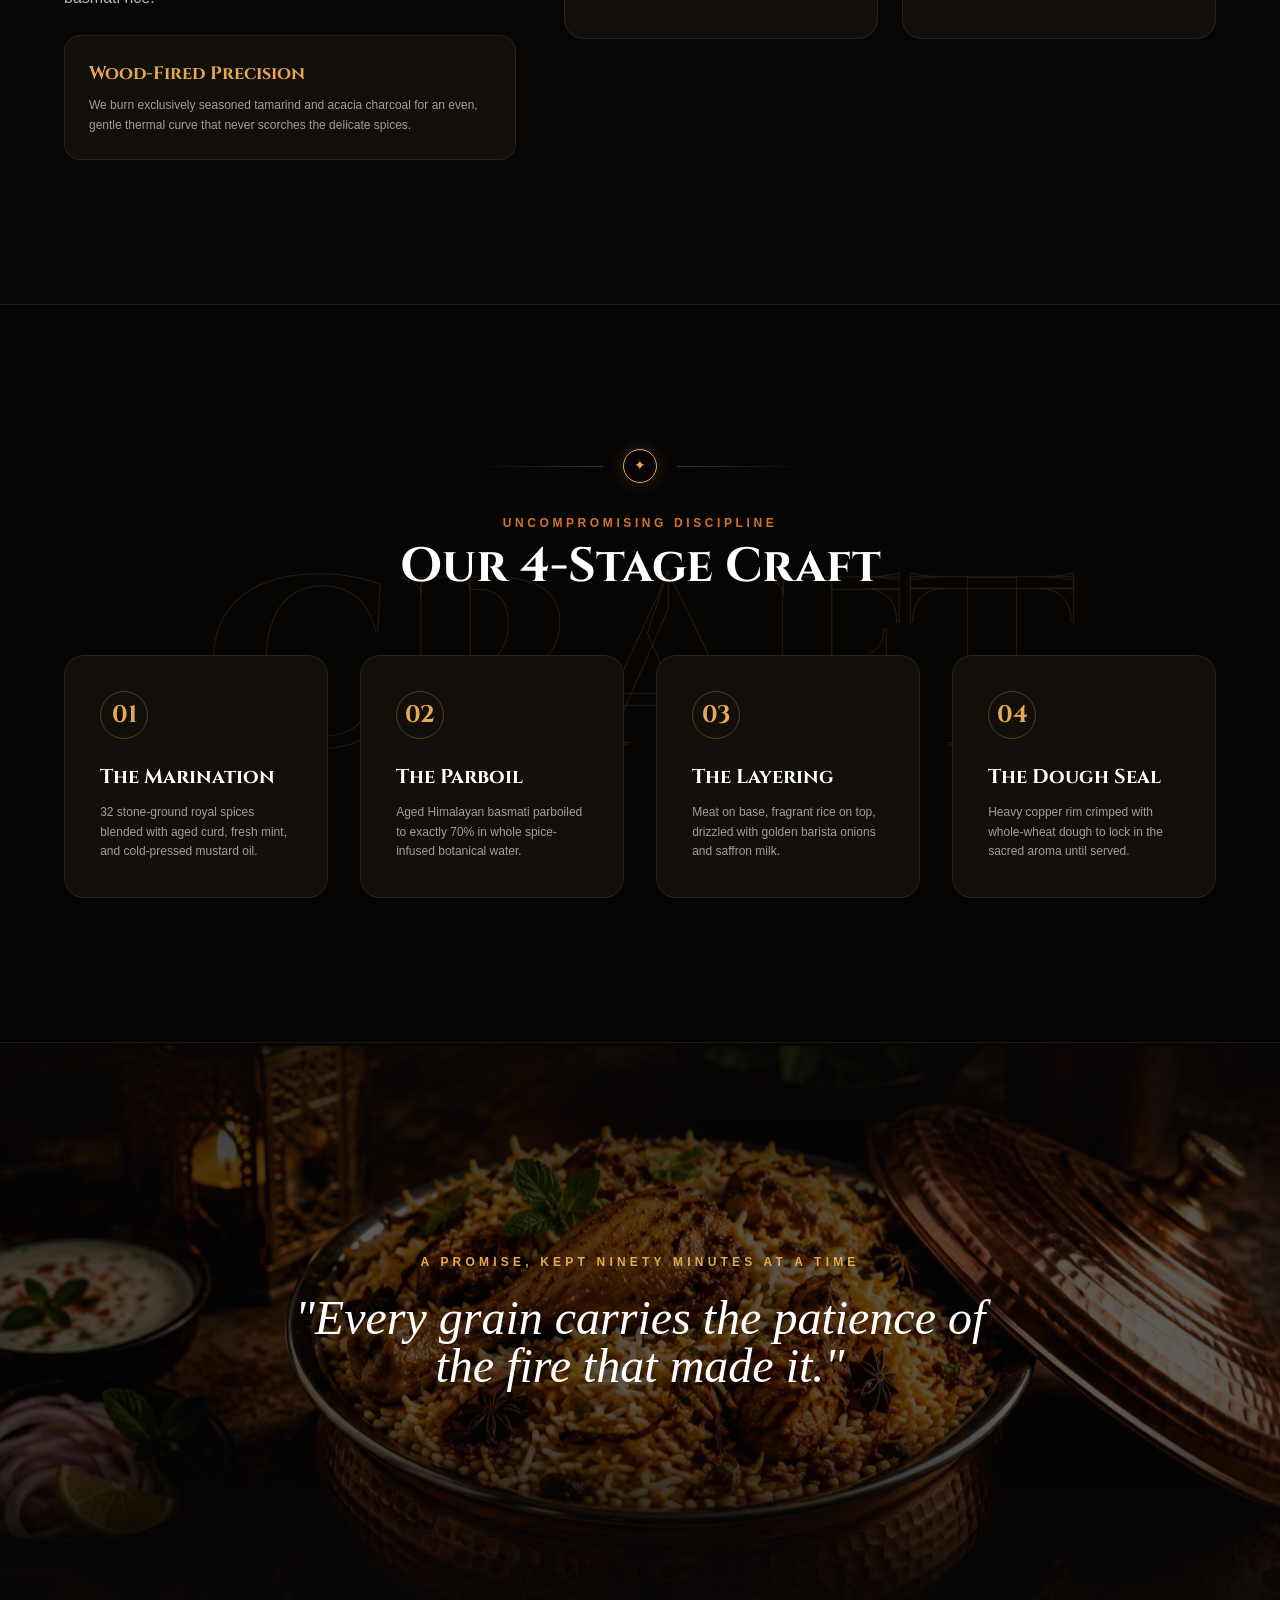
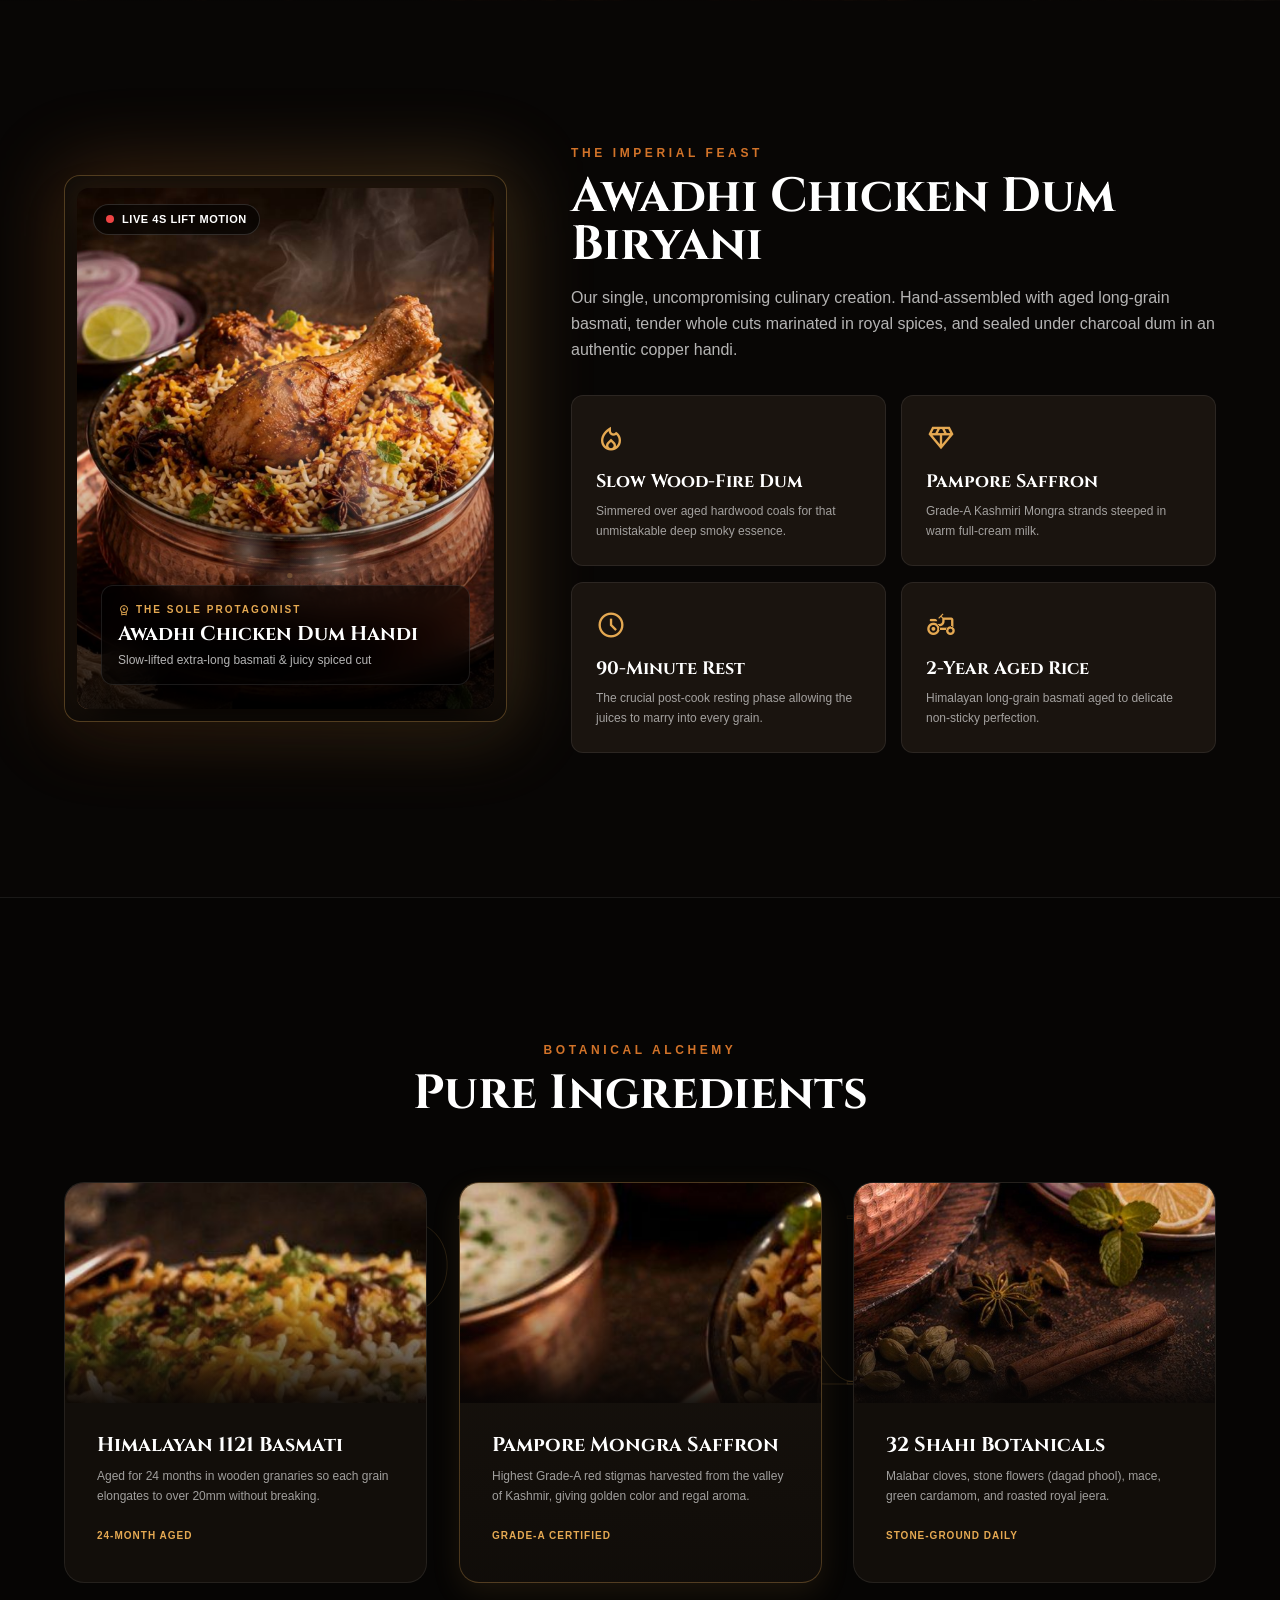
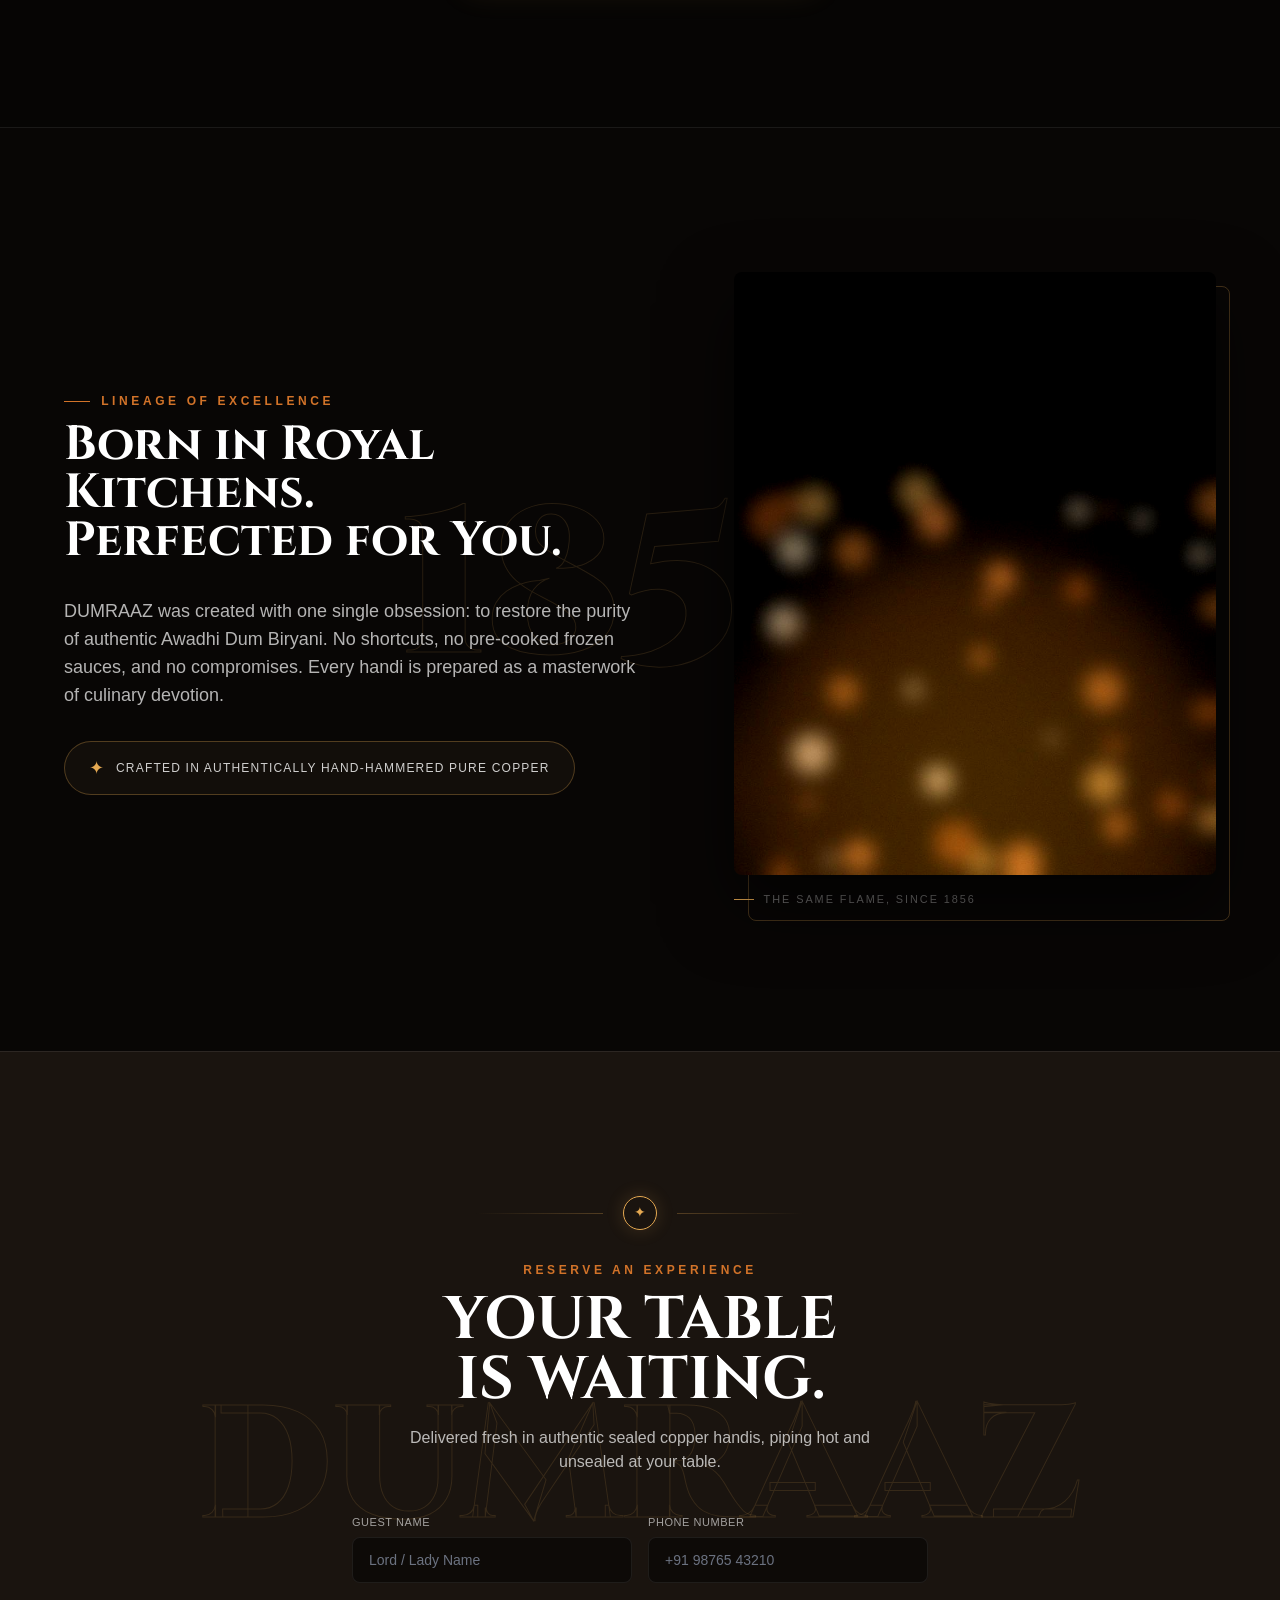
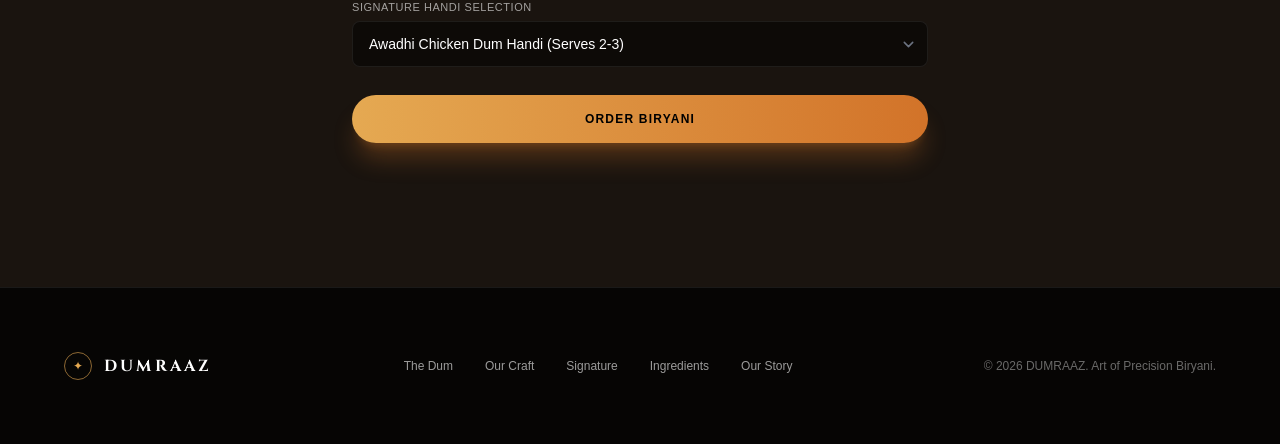
==== commit 48e0533b: "Rename handi.html to index.html" ====
--- a/index.html
+++ b/index.html
@@ -5,46 +5,976 @@
   <meta content="width=device-width, initial-scale=1.0, maximum-scale=5.0" name="viewport" />
   <title>DUMRAAZ — The Imperial Dum Biryani</title>
   
-  <!-- Tailwind CSS & Plugins -->
-  <script src="https://cdn.tailwindcss.com?plugins=forms,container-queries"></script>
-  
   <!-- Luxury Fonts -->
   <link rel="preconnect" href="https://fonts.googleapis.com">
   <link rel="preconnect" href="https://fonts.gstatic.com" crossorigin>
   <link href="https://fonts.googleapis.com/css2?family=Cinzel:wght@400;500;600;700;800;900&family=Montserrat:ital,wght@0,300;0,400;0,500;0,600;0,700;1,400&family=Playfair+Display:ital,wght@0,500;0,600;0,700;1,400&display=swap" rel="stylesheet" />
   <link href="https://fonts.googleapis.com/css2?family=Material+Symbols+Outlined:wght,FILL@100..700,0..1&display=swap" rel="stylesheet" />
-  
-  <!-- Tailwind Config -->
-  <script id="tailwind-config">
-    tailwind.config = {
-      darkMode: "class",
-      theme: {
-        extend: {
-          colors: {
-            "background": "#080605",
-            "on-background": "#fdf7f2",
-            "royal-copper": "#d27329",
-            "burnished-gold": "#e5a952",
-            "gold-light": "#fce9cf",
-            "surface": "#120e0a",
-            "surface-container": "#1a140f",
-            "surface-container-high": "#241c15",
-            "surface-container-highest": "#31261d",
-            "surface-container-lowest": "#060504",
-            "outline-gold": "rgba(229, 169, 82, 0.3)",
-            "outline-subtle": "rgba(255, 255, 255, 0.08)"
-          },
-          fontFamily: {
-            "cinzel": ["Cinzel", "serif"],
-            "playfair": ["Playfair Display", "serif"],
-            "montserrat": ["Montserrat", "sans-serif"]
-          }
-        }
-      }
-    }
-  </script>
-  
-  <link rel="stylesheet" href="styles.css?v=6.0" />
+
+  <!-- Tailwind CSS — precompiled production build, inlined (no CDN, no runtime JIT,
+       no dependency on sibling files resolving) -->
+  <style id="tailwind-build">
+*,:after,:before{--tw-border-spacing-x:0;--tw-border-spacing-y:0;--tw-translate-x:0;--tw-translate-y:0;--tw-rotate:0;--tw-skew-x:0;--tw-skew-y:0;--tw-scale-x:1;--tw-scale-y:1;--tw-pan-x: ;--tw-pan-y: ;--tw-pinch-zoom: ;--tw-scroll-snap-strictness:proximity;--tw-gradient-from-position: ;--tw-gradient-via-position: ;--tw-gradient-to-position: ;--tw-ordinal: ;--tw-slashed-zero: ;--tw-numeric-figure: ;--tw-numeric-spacing: ;--tw-numeric-fraction: ;--tw-ring-inset: ;--tw-ring-offset-width:0px;--tw-ring-offset-color:#fff;--tw-ring-color:rgba(59,130,246,.5);--tw-ring-offset-shadow:0 0 #0000;--tw-ring-shadow:0 0 #0000;--tw-shadow:0 0 #0000;--tw-shadow-colored:0 0 #0000;--tw-blur: ;--tw-brightness: ;--tw-contrast: ;--tw-grayscale: ;--tw-hue-rotate: ;--tw-invert: ;--tw-saturate: ;--tw-sepia: ;--tw-drop-shadow: ;--tw-backdrop-blur: ;--tw-backdrop-brightness: ;--tw-backdrop-contrast: ;--tw-backdrop-grayscale: ;--tw-backdrop-hue-rotate: ;--tw-backdrop-invert: ;--tw-backdrop-opacity: ;--tw-backdrop-saturate: ;--tw-backdrop-sepia: ;--tw-contain-size: ;--tw-contain-layout: ;--tw-contain-paint: ;--tw-contain-style: }::backdrop{--tw-border-spacing-x:0;--tw-border-spacing-y:0;--tw-translate-x:0;--tw-translate-y:0;--tw-rotate:0;--tw-skew-x:0;--tw-skew-y:0;--tw-scale-x:1;--tw-scale-y:1;--tw-pan-x: ;--tw-pan-y: ;--tw-pinch-zoom: ;--tw-scroll-snap-strictness:proximity;--tw-gradient-from-position: ;--tw-gradient-via-position: ;--tw-gradient-to-position: ;--tw-ordinal: ;--tw-slashed-zero: ;--tw-numeric-figure: ;--tw-numeric-spacing: ;--tw-numeric-fraction: ;--tw-ring-inset: ;--tw-ring-offset-width:0px;--tw-ring-offset-color:#fff;--tw-ring-color:rgba(59,130,246,.5);--tw-ring-offset-shadow:0 0 #0000;--tw-ring-shadow:0 0 #0000;--tw-shadow:0 0 #0000;--tw-shadow-colored:0 0 #0000;--tw-blur: ;--tw-brightness: ;--tw-contrast: ;--tw-grayscale: ;--tw-hue-rotate: ;--tw-invert: ;--tw-saturate: ;--tw-sepia: ;--tw-drop-shadow: ;--tw-backdrop-blur: ;--tw-backdrop-brightness: ;--tw-backdrop-contrast: ;--tw-backdrop-grayscale: ;--tw-backdrop-hue-rotate: ;--tw-backdrop-invert: ;--tw-backdrop-opacity: ;--tw-backdrop-saturate: ;--tw-backdrop-sepia: ;--tw-contain-size: ;--tw-contain-layout: ;--tw-contain-paint: ;--tw-contain-style: }/*! tailwindcss v3.4.19 | MIT License | https://tailwindcss.com*/*,:after,:before{box-sizing:border-box;border:0 solid #e5e7eb}:after,:before{--tw-content:""}:host,html{line-height:1.5;-webkit-text-size-adjust:100%;-moz-tab-size:4;-o-tab-size:4;tab-size:4;font-family:ui-sans-serif,system-ui,sans-serif,Apple Color Emoji,Segoe UI Emoji,Segoe UI Symbol,Noto Color Emoji;font-feature-settings:normal;font-variation-settings:normal;-webkit-tap-highlight-color:transparent}body{margin:0;line-height:inherit}hr{height:0;color:inherit;border-top-width:1px}abbr:where([title]){-webkit-text-decoration:underline dotted;text-decoration:underline dotted}h1,h2,h3,h4,h5,h6{font-size:inherit;font-weight:inherit}a{color:inherit;text-decoration:inherit}b,strong{font-weight:bolder}code,kbd,pre,samp{font-family:ui-monospace,SFMono-Regular,Menlo,Monaco,Consolas,Liberation Mono,Courier New,monospace;font-feature-settings:normal;font-variation-settings:normal;font-size:1em}small{font-size:80%}sub,sup{font-size:75%;line-height:0;position:relative;vertical-align:baseline}sub{bottom:-.25em}sup{top:-.5em}table{text-indent:0;border-color:inherit;border-collapse:collapse}button,input,optgroup,select,textarea{font-family:inherit;font-feature-settings:inherit;font-variation-settings:inherit;font-size:100%;font-weight:inherit;line-height:inherit;letter-spacing:inherit;color:inherit;margin:0;padding:0}button,select{text-transform:none}button,input:where([type=button]),input:where([type=reset]),input:where([type=submit]){-webkit-appearance:button;background-color:transparent;background-image:none}:-moz-focusring{outline:auto}:-moz-ui-invalid{box-shadow:none}progress{vertical-align:baseline}::-webkit-inner-spin-button,::-webkit-outer-spin-button{height:auto}[type=search]{-webkit-appearance:textfield;outline-offset:-2px}::-webkit-search-decoration{-webkit-appearance:none}::-webkit-file-upload-button{-webkit-appearance:button;font:inherit}summary{display:list-item}blockquote,dd,dl,figure,h1,h2,h3,h4,h5,h6,hr,p,pre{margin:0}fieldset{margin:0}fieldset,legend{padding:0}menu,ol,ul{list-style:none;margin:0;padding:0}dialog{padding:0}textarea{resize:vertical}input::-moz-placeholder,textarea::-moz-placeholder{opacity:1;color:#9ca3af}input::placeholder,textarea::placeholder{opacity:1;color:#9ca3af}[role=button],button{cursor:pointer}:disabled{cursor:default}audio,canvas,embed,iframe,img,object,svg,video{display:block;vertical-align:middle}img,video{max-width:100%;height:auto}[hidden]:where(:not([hidden=until-found])){display:none}input:where(:not([type])),input:where([type=date]),input:where([type=datetime-local]),input:where([type=email]),input:where([type=month]),input:where([type=number]),input:where([type=password]),input:where([type=search]),input:where([type=tel]),input:where([type=text]),input:where([type=time]),input:where([type=url]),input:where([type=week]),select,select:where([multiple]),textarea{-webkit-appearance:none;-moz-appearance:none;appearance:none;background-color:#fff;border-color:#6b7280;border-width:1px;border-radius:0;padding:.5rem .75rem;font-size:1rem;line-height:1.5rem;--tw-shadow:0 0 #0000}input:where(:not([type])):focus,input:where([type=date]):focus,input:where([type=datetime-local]):focus,input:where([type=email]):focus,input:where([type=month]):focus,input:where([type=number]):focus,input:where([type=password]):focus,input:where([type=search]):focus,input:where([type=tel]):focus,input:where([type=text]):focus,input:where([type=time]):focus,input:where([type=url]):focus,input:where([type=week]):focus,select:focus,select:where([multiple]):focus,textarea:focus{outline:2px solid transparent;outline-offset:2px;--tw-ring-inset:var(--tw-empty,/*!*/ /*!*/);--tw-ring-offset-width:0px;--tw-ring-offset-color:#fff;--tw-ring-color:#2563eb;--tw-ring-offset-shadow:var(--tw-ring-inset) 0 0 0 var(--tw-ring-offset-width) var(--tw-ring-offset-color);--tw-ring-shadow:var(--tw-ring-inset) 0 0 0 calc(1px + var(--tw-ring-offset-width)) var(--tw-ring-color);box-shadow:var(--tw-ring-offset-shadow),var(--tw-ring-shadow),var(--tw-shadow);border-color:#2563eb}input::-moz-placeholder,textarea::-moz-placeholder{color:#6b7280;opacity:1}input::placeholder,textarea::placeholder{color:#6b7280;opacity:1}::-webkit-datetime-edit-fields-wrapper{padding:0}::-webkit-date-and-time-value{min-height:1.5em;text-align:inherit}::-webkit-datetime-edit{display:inline-flex}::-webkit-datetime-edit,::-webkit-datetime-edit-day-field,::-webkit-datetime-edit-hour-field,::-webkit-datetime-edit-meridiem-field,::-webkit-datetime-edit-millisecond-field,::-webkit-datetime-edit-minute-field,::-webkit-datetime-edit-month-field,::-webkit-datetime-edit-second-field,::-webkit-datetime-edit-year-field{padding-top:0;padding-bottom:0}select{background-image:url("data:image/svg+xml;charset=utf-8,%3Csvg xmlns='http://www.w3.org/2000/svg' fill='none' viewBox='0 0 20 20'%3E%3Cpath stroke='%236b7280' stroke-linecap='round' stroke-linejoin='round' stroke-width='1.5' d='m6 8 4 4 4-4'/%3E%3C/svg%3E");background-position:right .5rem center;background-repeat:no-repeat;background-size:1.5em 1.5em;padding-right:2.5rem;-webkit-print-color-adjust:exact;print-color-adjust:exact}select:where([multiple]),select:where([size]:not([size="1"])){background-image:none;background-position:0 0;background-repeat:unset;background-size:initial;padding-right:.75rem;-webkit-print-color-adjust:unset;print-color-adjust:unset}input:where([type=checkbox]),input:where([type=radio]){-webkit-appearance:none;-moz-appearance:none;appearance:none;padding:0;-webkit-print-color-adjust:exact;print-color-adjust:exact;display:inline-block;vertical-align:middle;background-origin:border-box;-webkit-user-select:none;-moz-user-select:none;user-select:none;flex-shrink:0;height:1rem;width:1rem;color:#2563eb;background-color:#fff;border-color:#6b7280;border-width:1px;--tw-shadow:0 0 #0000}input:where([type=checkbox]){border-radius:0}input:where([type=radio]){border-radius:100%}input:where([type=checkbox]):focus,input:where([type=radio]):focus{outline:2px solid transparent;outline-offset:2px;--tw-ring-inset:var(--tw-empty,/*!*/ /*!*/);--tw-ring-offset-width:2px;--tw-ring-offset-color:#fff;--tw-ring-color:#2563eb;--tw-ring-offset-shadow:var(--tw-ring-inset) 0 0 0 var(--tw-ring-offset-width) var(--tw-ring-offset-color);--tw-ring-shadow:var(--tw-ring-inset) 0 0 0 calc(2px + var(--tw-ring-offset-width)) var(--tw-ring-color);box-shadow:var(--tw-ring-offset-shadow),var(--tw-ring-shadow),var(--tw-shadow)}input:where([type=checkbox]):checked,input:where([type=radio]):checked{border-color:transparent;background-color:currentColor;background-size:100% 100%;background-position:50%;background-repeat:no-repeat}input:where([type=checkbox]):checked{background-image:url("data:image/svg+xml;charset=utf-8,%3Csvg xmlns='http://www.w3.org/2000/svg' fill='%23fff' viewBox='0 0 16 16'%3E%3Cpath d='M12.207 4.793a1 1 0 0 1 0 1.414l-5 5a1 1 0 0 1-1.414 0l-2-2a1 1 0 0 1 1.414-1.414L6.5 9.086l4.293-4.293a1 1 0 0 1 1.414 0'/%3E%3C/svg%3E")}@media (forced-colors:active) {input:where([type=checkbox]):checked{-webkit-appearance:auto;-moz-appearance:auto;appearance:auto}}input:where([type=radio]):checked{background-image:url("data:image/svg+xml;charset=utf-8,%3Csvg xmlns='http://www.w3.org/2000/svg' fill='%23fff' viewBox='0 0 16 16'%3E%3Ccircle cx='8' cy='8' r='3'/%3E%3C/svg%3E")}@media (forced-colors:active) {input:where([type=radio]):checked{-webkit-appearance:auto;-moz-appearance:auto;appearance:auto}}input:where([type=checkbox]):checked:focus,input:where([type=checkbox]):checked:hover,input:where([type=radio]):checked:focus,input:where([type=radio]):checked:hover{border-color:transparent;background-color:currentColor}input:where([type=checkbox]):indeterminate{background-image:url("data:image/svg+xml;charset=utf-8,%3Csvg xmlns='http://www.w3.org/2000/svg' fill='none' viewBox='0 0 16 16'%3E%3Cpath stroke='%23fff' stroke-linecap='round' stroke-linejoin='round' stroke-width='2' d='M4 8h8'/%3E%3C/svg%3E");border-color:transparent;background-color:currentColor;background-size:100% 100%;background-position:50%;background-repeat:no-repeat}@media (forced-colors:active) {input:where([type=checkbox]):indeterminate{-webkit-appearance:auto;-moz-appearance:auto;appearance:auto}}input:where([type=checkbox]):indeterminate:focus,input:where([type=checkbox]):indeterminate:hover{border-color:transparent;background-color:currentColor}input:where([type=file]){background:unset;border-color:inherit;border-width:0;border-radius:0;padding:0;font-size:unset;line-height:inherit}input:where([type=file]):focus{outline:1px solid ButtonText;outline:1px auto -webkit-focus-ring-color}.pointer-events-none{pointer-events:none}.fixed{position:fixed}.absolute{position:absolute}.relative{position:relative}.-inset-2{inset:-.5rem}.inset-0{inset:0}.bottom-6{bottom:1.5rem}.left-0{left:0}.left-4{left:1rem}.left-6{left:1.5rem}.right-0{right:0}.right-6{right:1.5rem}.top-0{top:0}.top-4{top:1rem}.z-10{z-index:10}.z-20{z-index:20}.z-\[100\]{z-index:100}.mx-auto{margin-left:auto;margin-right:auto}.mb-1\.5{margin-bottom:.375rem}.mb-10{margin-bottom:2.5rem}.mb-14{margin-bottom:3.5rem}.mb-16{margin-bottom:4rem}.mb-2{margin-bottom:.5rem}.mb-3{margin-bottom:.75rem}.mb-4{margin-bottom:1rem}.mb-6{margin-bottom:1.5rem}.mb-8{margin-bottom:2rem}.mt-0\.5{margin-top:.125rem}.mt-1{margin-top:.25rem}.mt-3{margin-top:.75rem}.block{display:block}.inline-block{display:inline-block}.flex{display:flex}.inline-flex{display:inline-flex}.table{display:table}.grid{display:grid}.aspect-\[16\/10\]{aspect-ratio:16/10}.aspect-\[4\/5\]{aspect-ratio:4/5}.h-2{height:.5rem}.h-7{height:1.75rem}.h-\[2px\]{height:2px}.h-full{height:100%}.w-0{width:0}.w-2{width:.5rem}.w-7{width:1.75rem}.w-full{width:100%}.max-w-3xl{max-width:48rem}.max-w-4xl{max-width:56rem}.max-w-6xl{max-width:72rem}.max-w-7xl{max-width:80rem}.max-w-lg{max-width:32rem}.max-w-md{max-width:28rem}.max-w-xl{max-width:36rem}.transform{transform:translate(var(--tw-translate-x),var(--tw-translate-y)) rotate(var(--tw-rotate)) skewX(var(--tw-skew-x)) skewY(var(--tw-skew-y)) scaleX(var(--tw-scale-x)) scaleY(var(--tw-scale-y))}@keyframes pulse{50%{opacity:.5}}.animate-pulse{animation:pulse 2s cubic-bezier(.4,0,.6,1) infinite}.cursor-pointer{cursor:pointer}.grid-cols-1{grid-template-columns:repeat(1,minmax(0,1fr))}.flex-col{flex-direction:column}.flex-wrap{flex-wrap:wrap}.items-center{align-items:center}.justify-center{justify-content:center}.justify-between{justify-content:space-between}.gap-1\.5{gap:.375rem}.gap-12{gap:3rem}.gap-2{gap:.5rem}.gap-3{gap:.75rem}.gap-4{gap:1rem}.gap-6{gap:1.5rem}.gap-8{gap:2rem}.overflow-hidden{overflow:hidden}.rounded-2xl{border-radius:1rem}.rounded-3xl{border-radius:1.5rem}.rounded-full{border-radius:9999px}.rounded-lg{border-radius:.5rem}.rounded-xl{border-radius:.75rem}.border{border-width:1px}.border-y{border-top-width:1px;border-bottom-width:1px}.border-t{border-top-width:1px}.border-burnished-gold\/60{border-color:rgba(229,169,82,.6)}.border-outline-gold{border-color:rgba(229,169,82,.3)}.border-outline-subtle{border-color:hsla(0,0%,100%,.08)}.border-white\/10{border-color:hsla(0,0%,100%,.1)}.border-white\/15{border-color:hsla(0,0%,100%,.15)}.bg-background{--tw-bg-opacity:1;background-color:rgb(8 6 5/var(--tw-bg-opacity,1))}.bg-black\/30{background-color:rgba(0,0,0,.3)}.bg-black\/50{background-color:rgba(0,0,0,.5)}.bg-black\/60{background-color:rgba(0,0,0,.6)}.bg-red-500{--tw-bg-opacity:1;background-color:rgb(239 68 68/var(--tw-bg-opacity,1))}.bg-surface{--tw-bg-opacity:1;background-color:rgb(18 14 10/var(--tw-bg-opacity,1))}.bg-surface-container{--tw-bg-opacity:1;background-color:rgb(26 20 15/var(--tw-bg-opacity,1))}.bg-surface-container-lowest{--tw-bg-opacity:1;background-color:rgb(6 5 4/var(--tw-bg-opacity,1))}.bg-gradient-to-r{background-image:linear-gradient(to right,var(--tw-gradient-stops))}.bg-gradient-to-t{background-image:linear-gradient(to top,var(--tw-gradient-stops))}.from-black\/85{--tw-gradient-from:rgba(0,0,0,.85) var(--tw-gradient-from-position);--tw-gradient-to:transparent var(--tw-gradient-to-position);--tw-gradient-stops:var(--tw-gradient-from),var(--tw-gradient-to)}.from-burnished-gold{--tw-gradient-from:#e5a952 var(--tw-gradient-from-position);--tw-gradient-to:rgba(229,169,82,0) var(--tw-gradient-to-position);--tw-gradient-stops:var(--tw-gradient-from),var(--tw-gradient-to)}.from-royal-copper{--tw-gradient-from:#d27329 var(--tw-gradient-from-position);--tw-gradient-to:rgba(210,115,41,0) var(--tw-gradient-to-position);--tw-gradient-stops:var(--tw-gradient-from),var(--tw-gradient-to)}.from-royal-copper\/40{--tw-gradient-from:rgba(210,115,41,.4) var(--tw-gradient-from-position);--tw-gradient-to:rgba(210,115,41,0) var(--tw-gradient-to-position);--tw-gradient-stops:var(--tw-gradient-from),var(--tw-gradient-to)}.via-burnished-gold{--tw-gradient-to:rgba(229,169,82,0) var(--tw-gradient-to-position);--tw-gradient-stops:var(--tw-gradient-from),#e5a952 var(--tw-gradient-via-position),var(--tw-gradient-to)}.via-transparent{--tw-gradient-to:transparent var(--tw-gradient-to-position);--tw-gradient-stops:var(--tw-gradient-from),transparent var(--tw-gradient-via-position),var(--tw-gradient-to)}.to-burnished-gold\/40{--tw-gradient-to:rgba(229,169,82,.4) var(--tw-gradient-to-position)}.to-royal-copper{--tw-gradient-to:#d27329 var(--tw-gradient-to-position)}.to-transparent{--tw-gradient-to:transparent var(--tw-gradient-to-position)}.to-yellow-100{--tw-gradient-to:#fef9c3 var(--tw-gradient-to-position)}.object-cover{-o-object-fit:cover;object-fit:cover}.p-3{padding:.75rem}.p-4{padding:1rem}.p-6{padding:1.5rem}.px-3{padding-left:.75rem;padding-right:.75rem}.px-4{padding-left:1rem;padding-right:1rem}.px-6{padding-left:1.5rem;padding-right:1.5rem}.py-1\.5{padding-top:.375rem;padding-bottom:.375rem}.py-16{padding-top:4rem;padding-bottom:4rem}.py-24{padding-top:6rem;padding-bottom:6rem}.py-28{padding-top:7rem;padding-bottom:7rem}.py-3{padding-top:.75rem;padding-bottom:.75rem}.py-4{padding-top:1rem;padding-bottom:1rem}.text-left{text-align:left}.text-center{text-align:center}.font-cinzel{font-family:Cinzel,serif}.font-montserrat{font-family:Montserrat,sans-serif}.font-playfair{font-family:Playfair Display,serif}.text-2xl{font-size:1.5rem;line-height:2rem}.text-3xl{font-size:1.875rem;line-height:2.25rem}.text-4xl{font-size:2.25rem;line-height:2.5rem}.text-5xl{font-size:3rem;line-height:1}.text-\[10px\]{font-size:10px}.text-\[10rem\]{font-size:10rem}.text-\[11px\]{font-size:11px}.text-\[6rem\]{font-size:6rem}.text-\[9rem\]{font-size:9rem}.text-base{font-size:1rem;line-height:1.5rem}.text-lg{font-size:1.125rem;line-height:1.75rem}.text-sm{font-size:.875rem;line-height:1.25rem}.text-xl{font-size:1.25rem;line-height:1.75rem}.text-xs{font-size:.75rem;line-height:1rem}.font-black{font-weight:900}.font-bold{font-weight:700}.font-light{font-weight:300}.font-medium{font-weight:500}.font-semibold{font-weight:600}.uppercase{text-transform:uppercase}.italic{font-style:italic}.leading-\[0\.95\]{line-height:.95}.leading-none{line-height:1}.leading-relaxed{line-height:1.625}.leading-snug{line-height:1.375}.leading-tight{line-height:1.25}.tracking-\[0\.25em\]{letter-spacing:.25em}.tracking-\[0\.2em\]{letter-spacing:.2em}.tracking-\[0\.35em\]{letter-spacing:.35em}.tracking-\[0\.3em\]{letter-spacing:.3em}.tracking-tight{letter-spacing:-.025em}.tracking-wide{letter-spacing:.025em}.tracking-wider{letter-spacing:.05em}.tracking-widest{letter-spacing:.1em}.text-black{--tw-text-opacity:1;color:rgb(0 0 0/var(--tw-text-opacity,1))}.text-burnished-gold{--tw-text-opacity:1;color:rgb(229 169 82/var(--tw-text-opacity,1))}.text-gold-light\/75{color:hsla(35,88%,90%,.75)}.text-on-background{--tw-text-opacity:1;color:rgb(253 247 242/var(--tw-text-opacity,1))}.text-royal-copper{--tw-text-opacity:1;color:rgb(210 115 41/var(--tw-text-opacity,1))}.text-white{--tw-text-opacity:1;color:rgb(255 255 255/var(--tw-text-opacity,1))}.text-white\/40{color:hsla(0,0%,100%,.4)}.text-white\/60{color:hsla(0,0%,100%,.6)}.text-white\/70{color:hsla(0,0%,100%,.7)}.text-white\/80{color:hsla(0,0%,100%,.8)}.text-white\/85{color:hsla(0,0%,100%,.85)}.antialiased{-webkit-font-smoothing:antialiased;-moz-osx-font-smoothing:grayscale}.opacity-60{opacity:.6}.shadow-2xl{--tw-shadow:0 25px 50px -12px rgba(0,0,0,.25);--tw-shadow-colored:0 25px 50px -12px var(--tw-shadow-color)}.shadow-2xl,.shadow-xl{box-shadow:var(--tw-ring-offset-shadow,0 0 #0000),var(--tw-ring-shadow,0 0 #0000),var(--tw-shadow)}.shadow-xl{--tw-shadow:0 20px 25px -5px rgba(0,0,0,.1),0 8px 10px -6px rgba(0,0,0,.1);--tw-shadow-colored:0 20px 25px -5px var(--tw-shadow-color),0 8px 10px -6px var(--tw-shadow-color)}.shadow-royal-copper\/30{--tw-shadow-color:rgba(210,115,41,.3);--tw-shadow:var(--tw-shadow-colored)}.outline-none{outline:2px solid transparent;outline-offset:2px}.blur-2xl{--tw-blur:blur(40px)}.blur-2xl,.drop-shadow-2xl{filter:var(--tw-blur) var(--tw-brightness) var(--tw-contrast) var(--tw-grayscale) var(--tw-hue-rotate) var(--tw-invert) var(--tw-saturate) var(--tw-sepia) var(--tw-drop-shadow)}.drop-shadow-2xl{--tw-drop-shadow:drop-shadow(0 25px 25px rgba(0,0,0,.15))}.sepia{--tw-sepia:sepia(100%)}.filter,.sepia{filter:var(--tw-blur) var(--tw-brightness) var(--tw-contrast) var(--tw-grayscale) var(--tw-hue-rotate) var(--tw-invert) var(--tw-saturate) var(--tw-sepia) var(--tw-drop-shadow)}.backdrop-blur-md{--tw-backdrop-blur:blur(12px);-webkit-backdrop-filter:var(--tw-backdrop-blur) var(--tw-backdrop-brightness) var(--tw-backdrop-contrast) var(--tw-backdrop-grayscale) var(--tw-backdrop-hue-rotate) var(--tw-backdrop-invert) var(--tw-backdrop-opacity) var(--tw-backdrop-saturate) var(--tw-backdrop-sepia);backdrop-filter:var(--tw-backdrop-blur) var(--tw-backdrop-brightness) var(--tw-backdrop-contrast) var(--tw-backdrop-grayscale) var(--tw-backdrop-hue-rotate) var(--tw-backdrop-invert) var(--tw-backdrop-opacity) var(--tw-backdrop-saturate) var(--tw-backdrop-sepia)}.transition-all{transition-property:all;transition-timing-function:cubic-bezier(.4,0,.2,1);transition-duration:.15s}.transition-colors{transition-property:color,background-color,border-color,text-decoration-color,fill,stroke;transition-timing-function:cubic-bezier(.4,0,.2,1);transition-duration:.15s}.transition-opacity{transition-property:opacity;transition-timing-function:cubic-bezier(.4,0,.2,1);transition-duration:.15s}.transition-transform{transition-property:transform;transition-timing-function:cubic-bezier(.4,0,.2,1);transition-duration:.15s}.duration-300{transition-duration:.3s}.selection\:bg-royal-copper ::-moz-selection{--tw-bg-opacity:1;background-color:rgb(210 115 41/var(--tw-bg-opacity,1))}.selection\:bg-royal-copper ::selection{--tw-bg-opacity:1;background-color:rgb(210 115 41/var(--tw-bg-opacity,1))}.selection\:text-white ::-moz-selection{--tw-text-opacity:1;color:rgb(255 255 255/var(--tw-text-opacity,1))}.selection\:text-white ::selection{--tw-text-opacity:1;color:rgb(255 255 255/var(--tw-text-opacity,1))}.selection\:bg-royal-copper::-moz-selection{--tw-bg-opacity:1;background-color:rgb(210 115 41/var(--tw-bg-opacity,1))}.selection\:bg-royal-copper::selection{--tw-bg-opacity:1;background-color:rgb(210 115 41/var(--tw-bg-opacity,1))}.selection\:text-white::-moz-selection{--tw-text-opacity:1;color:rgb(255 255 255/var(--tw-text-opacity,1))}.selection\:text-white::selection{--tw-text-opacity:1;color:rgb(255 255 255/var(--tw-text-opacity,1))}.hover\:scale-\[1\.01\]:hover{--tw-scale-x:1.01;--tw-scale-y:1.01;transform:translate(var(--tw-translate-x),var(--tw-translate-y)) rotate(var(--tw-rotate)) skewX(var(--tw-skew-x)) skewY(var(--tw-skew-y)) scaleX(var(--tw-scale-x)) scaleY(var(--tw-scale-y))}.hover\:border-outline-gold:hover{border-color:rgba(229,169,82,.3)}.hover\:text-burnished-gold:hover{--tw-text-opacity:1;color:rgb(229 169 82/var(--tw-text-opacity,1))}.focus\:border-burnished-gold:focus{--tw-border-opacity:1;border-color:rgb(229 169 82/var(--tw-border-opacity,1))}.active\:scale-\[0\.99\]:active{--tw-scale-x:0.99;--tw-scale-y:0.99}.active\:scale-\[0\.99\]:active,.group:hover .group-hover\:scale-110{transform:translate(var(--tw-translate-x),var(--tw-translate-y)) rotate(var(--tw-rotate)) skewX(var(--tw-skew-x)) skewY(var(--tw-skew-y)) scaleX(var(--tw-scale-x)) scaleY(var(--tw-scale-y))}.group:hover .group-hover\:scale-110{--tw-scale-x:1.1;--tw-scale-y:1.1}.group:hover .group-hover\:opacity-90{opacity:.9}@media (min-width:640px){.sm\:grid-cols-2{grid-template-columns:repeat(2,minmax(0,1fr))}.sm\:text-3xl{font-size:1.875rem;line-height:2.25rem}.sm\:text-4xl{font-size:2.25rem;line-height:2.5rem}.sm\:text-5xl{font-size:3rem;line-height:1}.sm\:text-6xl{font-size:3.75rem;line-height:1}.sm\:text-7xl{font-size:4.5rem;line-height:1}.sm\:text-\[10rem\]{font-size:10rem}.sm\:text-\[13rem\]{font-size:13rem}.sm\:text-\[14rem\]{font-size:14rem}.sm\:text-\[15rem\]{font-size:15rem}.sm\:text-base{font-size:1rem;line-height:1.5rem}.sm\:text-lg{font-size:1.125rem;line-height:1.75rem}.sm\:text-sm{font-size:.875rem;line-height:1.25rem}.sm\:text-xl{font-size:1.25rem;line-height:1.75rem}}@media (min-width:768px){.md\:translate-y-12{--tw-translate-y:3rem}.md\:translate-y-12,.md\:translate-y-4{transform:translate(var(--tw-translate-x),var(--tw-translate-y)) rotate(var(--tw-rotate)) skewX(var(--tw-skew-x)) skewY(var(--tw-skew-y)) scaleX(var(--tw-scale-x)) scaleY(var(--tw-scale-y))}.md\:translate-y-4{--tw-translate-y:1rem}.md\:translate-y-8{--tw-translate-y:2rem;transform:translate(var(--tw-translate-x),var(--tw-translate-y)) rotate(var(--tw-rotate)) skewX(var(--tw-skew-x)) skewY(var(--tw-skew-y)) scaleX(var(--tw-scale-x)) scaleY(var(--tw-scale-y))}.md\:grid-cols-3{grid-template-columns:repeat(3,minmax(0,1fr))}.md\:grid-cols-4{grid-template-columns:repeat(4,minmax(0,1fr))}.md\:flex-row{flex-direction:row}.md\:px-16{padding-left:4rem;padding-right:4rem}.md\:py-36{padding-top:9rem;padding-bottom:9rem}.md\:text-4xl{font-size:2.25rem;line-height:2.5rem}.md\:text-5xl{font-size:3rem;line-height:1}.md\:text-6xl{font-size:3.75rem;line-height:1}.md\:text-7xl{font-size:4.5rem;line-height:1}.md\:text-8xl{font-size:6rem;line-height:1}.md\:text-9xl{font-size:8rem;line-height:1}}@media (min-width:1024px){.lg\:col-span-5{grid-column:span 5/span 5}.lg\:col-span-7{grid-column:span 7/span 7}.lg\:mx-0{margin-left:0;margin-right:0}.lg\:grid-cols-12{grid-template-columns:repeat(12,minmax(0,1fr))}.lg\:gap-16{gap:4rem}.lg\:text-left{text-align:left}}
+  </style>
+
+  <!-- Custom cinematic stylesheet, inlined -->
+  <style id="custom-styles">
+/* ==========================================================================
+   DUMRAAZ — Cinematic Imperial Luxury Experience Stylesheet (v6.0)
+   ========================================================================== */
+
+:root {
+  --bg-dark: #080605;
+  --bg-surface: #120e0a;
+  --gold-primary: #e5a952;
+  --gold-light: #fce9cf;
+  --copper-royal: #d27329;
+  --border-gold: rgba(229, 169, 82, 0.28);
+  --border-subtle: rgba(255, 255, 255, 0.08);
+}
+
+*, *::before, *::after {
+  box-sizing: border-box;
+}
+
+html {
+  background-color: var(--bg-dark);
+  color: #fdf7f2;
+  overflow-x: hidden;
+  -webkit-font-smoothing: antialiased;
+}
+
+body {
+  min-height: 100vh;
+  min-height: 100dvh;
+  position: relative;
+  background-color: var(--bg-dark);
+  color: #fdf7f2;
+  overflow-x: hidden;
+  width: 100%;
+}
+
+/* ==========================================================================
+   Smart Header (Ultra-minimal during hero, reveals navigation smoothly)
+   ========================================================================== */
+.smart-header {
+  position: fixed;
+  top: 0;
+  left: 0;
+  right: 0;
+  z-index: 50;
+  padding: 1.2rem 2.5rem;
+  transition: all 0.45s cubic-bezier(0.16, 1, 0.3, 1);
+  background: transparent;
+}
+
+.smart-header.nav-scrolled {
+  background: rgba(8, 6, 5, 0.88);
+  backdrop-filter: blur(20px) saturate(180%);
+  -webkit-backdrop-filter: blur(20px) saturate(180%);
+  border-bottom: 1px solid var(--border-subtle);
+  padding: 0.85rem 2.5rem;
+  box-shadow: 0 10px 30px rgba(0, 0, 0, 0.6);
+}
+
+.header-inner {
+  max-width: 1400px;
+  margin: 0 auto;
+  display: flex;
+  align-items: center;
+  justify-content: space-between;
+}
+
+.brand-link {
+  display: flex;
+  align-items: center;
+  gap: 0.75rem;
+  text-decoration: none;
+}
+
+.brand-monogram {
+  width: 32px;
+  height: 32px;
+  border-radius: 50%;
+  border: 1px solid rgba(229, 169, 82, 0.6);
+  display: flex;
+  align-items: center;
+  justify-content: center;
+  color: var(--gold-primary);
+  font-size: 0.85rem;
+  transition: transform 0.3s ease;
+}
+
+.brand-link:hover .brand-monogram {
+  transform: scale(1.08);
+}
+
+.brand-name {
+  font-family: 'Cinzel', serif;
+  letter-spacing: 0.25em;
+  font-size: 1.15rem;
+  font-weight: 700;
+  color: #ffffff;
+  transition: color 0.3s ease;
+}
+
+.brand-link:hover .brand-name {
+  color: var(--gold-primary);
+}
+
+.nav-menu {
+  display: flex;
+  align-items: center;
+  gap: 2rem;
+  opacity: 0;
+  transform: translateY(-6px);
+  pointer-events: none;
+  transition: all 0.35s ease;
+}
+
+.smart-header.nav-scrolled .nav-menu {
+  opacity: 1;
+  transform: translateY(0);
+  pointer-events: auto;
+}
+
+.nav-item {
+  font-size: 0.75rem;
+  text-transform: uppercase;
+  letter-spacing: 0.2em;
+  color: rgba(255, 255, 255, 0.7);
+  text-decoration: none;
+  font-weight: 500;
+  transition: color 0.3s ease;
+}
+
+.nav-item:hover {
+  color: var(--gold-primary);
+}
+
+.header-actions {
+  display: flex;
+  align-items: center;
+  gap: 0.9rem;
+}
+
+.reserve-btn {
+  display: inline-flex;
+  align-items: center;
+  justify-content: center;
+  padding: 0.55rem 1.4rem;
+  border-radius: 9999px;
+  font-size: 0.72rem;
+  font-weight: 700;
+  letter-spacing: 0.15em;
+  text-transform: uppercase;
+  text-decoration: none;
+  background: linear-gradient(135deg, var(--gold-primary), var(--copper-royal));
+  color: #060504;
+  box-shadow: 0 4px 20px rgba(210, 115, 41, 0.3);
+  transition: all 0.3s ease;
+}
+
+.reserve-btn:hover {
+  transform: translateY(-1px) scale(1.02);
+  box-shadow: 0 6px 25px rgba(210, 115, 41, 0.5);
+}
+
+/* ==========================================================================
+   Hero Canvas & Atmospheric Layers (Shortened 200vh Track)
+   ========================================================================== */
+.scroll-hero-track {
+  position: relative;
+  width: 100%;
+  height: 165vh; /* Short, satisfying, responsive scroll track */
+  z-index: 10;
+}
+
+.sticky-viewport {
+  position: sticky;
+  top: 0;
+  left: 0;
+  width: 100vw;
+  height: 100vh;
+  height: 100dvh;
+  overflow: hidden;
+  display: flex;
+  align-items: center;
+  justify-content: center;
+  background-color: var(--bg-dark);
+}
+
+.canvas-stage-wrapper {
+  position: absolute;
+  inset: 0;
+  width: 100%;
+  height: 100%;
+  display: flex;
+  align-items: center;
+  justify-content: center;
+  will-change: transform;
+}
+
+.canvas-stage-wrapper.micro-shake {
+  animation: screenMicroShake 0.45s cubic-bezier(0.36, 0.07, 0.19, 0.97) both;
+}
+
+@keyframes screenMicroShake {
+  0% { transform: translate(0, 0); }
+  20% { transform: translate(-2px, 1.5px); }
+  40% { transform: translate(2px, -1.5px); }
+  60% { transform: translate(-1.5px, -1px); }
+  80% { transform: translate(1px, 1px); }
+  100% { transform: translate(0, 0); }
+}
+
+.hero-canvas {
+  width: 100vw;
+  height: 100vh;
+  height: 100dvh;
+  object-fit: cover;
+  display: block;
+  transform: translateZ(0);
+  backface-visibility: hidden;
+  filter: contrast(1.08) brightness(1.04) saturate(1.1);
+  image-rendering: -webkit-optimize-contrast;
+  will-change: transform;
+}
+
+.atmosphere-canvas {
+  position: absolute;
+  inset: 0;
+  width: 100vw;
+  height: 100vh;
+  height: 100dvh;
+  pointer-events: none;
+  z-index: 5;
+}
+
+.canvas-vignette {
+  position: absolute;
+  inset: 0;
+  background: radial-gradient(circle at center, transparent 35%, rgba(8, 6, 5, 0.4) 70%, rgba(8, 6, 5, 0.95) 100%);
+  pointer-events: none;
+  z-index: 6;
+}
+
+.ambient-glow {
+  position: absolute;
+  top: 50%;
+  left: 50%;
+  transform: translate(-50%, -50%);
+  width: 80vw;
+  height: 80vh;
+  background: radial-gradient(circle, rgba(210, 115, 41, 0.18) 0%, rgba(229, 169, 82, 0.06) 50%, transparent 80%);
+  pointer-events: none;
+  filter: blur(80px);
+  z-index: 4;
+}
+
+.film-grain-overlay {
+  position: absolute;
+  inset: 0;
+  background-image: url("data:image/svg+xml,%3Csvg width='100' height='100' xmlns='http://www.w3.org/2000/svg'%3E%3Cfilter id='noise'%3E%3CfeTurbulence type='fractalNoise' baseFrequency='0.9' numOctaves='3' stitchTiles='stitch'/%3E%3C/filter%3E%3Crect width='100' height='100' filter='url(%23noise)' opacity='0.04'/%3E%3C/svg%3E");
+  pointer-events: none;
+  z-index: 7;
+}
+
+.opening-scrim {
+  position: absolute;
+  inset: 0;
+  background: radial-gradient(circle at 50% 50%, rgba(8, 6, 5, 0.72) 0%, rgba(8, 6, 5, 0.94) 100%);
+  pointer-events: none;
+  z-index: 8;
+  opacity: 0.85;
+  transition: opacity 0.35s ease-out;
+}
+
+.impact-flash {
+  position: absolute;
+  inset: 0;
+  background: radial-gradient(circle at 50% 55%, rgba(255, 210, 120, 0.35) 0%, rgba(210, 115, 41, 0.15) 50%, transparent 80%);
+  opacity: 0;
+  pointer-events: none;
+  transition: opacity 0.45s ease-out;
+  mix-blend-mode: screen;
+  z-index: 8;
+}
+
+.impact-flash.active {
+  opacity: 1;
+}
+
+/* ==========================================================================
+   Choreographed Story Cards (Synchronized with 200vh Track)
+   ========================================================================== */
+.story-overlay-container {
+  position: absolute;
+  inset: 0;
+  display: flex;
+  align-items: center;
+  justify-content: flex-start;
+  padding: 2rem 6vw;
+  pointer-events: none;
+  z-index: 10;
+}
+
+.story-card {
+  position: absolute;
+  max-width: 620px;
+  opacity: 0;
+  transform: translateY(24px);
+  transition: opacity 0.3s ease-out, transform 0.3s ease-out;
+  pointer-events: none;
+}
+
+.story-card.active {
+  pointer-events: auto;
+}
+
+.story-card.right-card {
+  right: 6vw;
+  max-width: 560px;
+  text-align: right;
+}
+
+.story-card.center-card {
+  left: 50%;
+  transform: translate(-50%, 24px);
+  max-width: 700px;
+  text-align: center;
+}
+
+.story-card.center-card.active {
+  transform: translate(-50%, 0);
+}
+
+.gold-gradient {
+  background: linear-gradient(135deg, #ffffff 0%, #fce9cf 30%, #e5a952 70%, #d27329 100%);
+  -webkit-background-clip: text;
+  -webkit-text-fill-color: transparent;
+}
+
+.story-badge {
+  display: inline-block;
+  padding: 0.35rem 1rem;
+  border-radius: 9999px;
+  font-size: 0.72rem;
+  font-weight: 700;
+  letter-spacing: 2px;
+  text-transform: uppercase;
+  background: rgba(229, 169, 82, 0.14);
+  color: var(--gold-primary);
+  border: 1px solid rgba(229, 169, 82, 0.4);
+  margin-bottom: 1.2rem;
+}
+
+.story-badge.emerald {
+  background: rgba(16, 185, 129, 0.14);
+  color: #6ee7b7;
+  border-color: rgba(16, 185, 129, 0.4);
+}
+
+.story-badge.gold {
+  background: rgba(229, 169, 82, 0.25);
+  color: var(--gold-light);
+  border-color: var(--gold-primary);
+  box-shadow: 0 0 15px rgba(229, 169, 82, 0.3);
+}
+
+.impact-text {
+  background: linear-gradient(135deg, #ffffff 0%, #fff 30%, var(--gold-primary) 70%, var(--copper-royal) 100%);
+  -webkit-background-clip: text;
+  -webkit-text-fill-color: transparent;
+  text-shadow: 0 0 35px rgba(229, 169, 82, 0.4);
+}
+
+.scroll-cue {
+  display: inline-flex;
+  align-items: center;
+  gap: 0.8rem;
+  font-size: 0.75rem;
+  font-weight: 600;
+  letter-spacing: 2px;
+  text-transform: uppercase;
+  color: var(--gold-primary);
+}
+
+.cue-mouse {
+  width: 20px;
+  height: 32px;
+  border: 2px solid var(--gold-primary);
+  border-radius: 9999px;
+  display: flex;
+  justify-content: center;
+  padding-top: 5px;
+}
+
+.cue-wheel {
+  width: 3px;
+  height: 6px;
+  background: var(--gold-primary);
+  border-radius: 9999px;
+  animation: cueScroll 1.6s infinite ease-in-out;
+}
+
+@keyframes cueScroll {
+  0% { transform: translateY(0); opacity: 1; }
+  100% { transform: translateY(10px); opacity: 0; }
+}
+
+/* ==========================================================================
+   Post-Hero Cards & Layout
+   ========================================================================== */
+.stat-card {
+  padding: 2.2rem;
+  border-radius: 1.25rem;
+  background: var(--bg-surface);
+  border: 1px solid var(--border-subtle);
+  transition: all 0.3s ease;
+}
+
+.stat-card:hover {
+  border-color: var(--border-gold);
+  transform: translateY(-4px);
+  box-shadow: 0 15px 30px rgba(0, 0, 0, 0.6);
+}
+
+.craft-card {
+  padding: 2.2rem;
+  border-radius: 1.25rem;
+  background: var(--bg-surface);
+  border: 1px solid var(--border-subtle);
+  transition: all 0.4s ease;
+  position: relative;
+}
+
+.craft-card:hover {
+  border-color: var(--border-gold);
+  box-shadow: 0 15px 35px rgba(0, 0, 0, 0.7);
+}
+
+.craft-num {
+  font-family: 'Cinzel', serif;
+  font-size: 1.5rem;
+  font-weight: 700;
+  color: var(--gold-primary);
+  width: 48px;
+  height: 48px;
+  border-radius: 50%;
+  border: 1px solid rgba(229, 169, 82, 0.3);
+  display: flex;
+  align-items: center;
+  justify-content: center;
+  margin-bottom: 1.5rem;
+}
+
+.ingredient-card {
+  padding: 2.5rem;
+  border-radius: 1.25rem;
+  background: var(--bg-surface);
+  border: 1px solid var(--border-subtle);
+  transition: all 0.3s ease;
+}
+
+.ingredient-card:hover {
+  transform: translateY(-6px);
+  border-color: var(--border-gold);
+  box-shadow: 0 15px 35px rgba(0, 0, 0, 0.6);
+}
+
+.ingredient-card.gold-border {
+  border-color: var(--border-gold);
+  background: linear-gradient(180deg, rgba(28, 22, 16, 0.9) 0%, rgba(18, 14, 10, 0.9) 100%);
+  box-shadow: 0 10px 30px rgba(229, 169, 82, 0.1);
+}
+
+.ingredient-icon {
+  font-size: 2.5rem;
+  margin-bottom: 1.2rem;
+}
+
+/* ==========================================================================
+   ABOUT / SIGNATURE SECTION — 4-SECOND LIVE ANIMATED SPOON & STEAM EFFECT
+   ========================================================================== */
+.animated-spoon-stage {
+  position: relative;
+  overflow: hidden;
+  box-shadow: 0 20px 50px rgba(0, 0, 0, 0.9), 0 0 30px rgba(210, 115, 41, 0.2);
+}
+
+.spoon-motion-effect {
+  transform-origin: 50% 60%;
+  animation: spoonLiftCycle 4s infinite cubic-bezier(0.45, 0.05, 0.55, 0.95);
+  will-change: transform, filter;
+}
+
+@keyframes spoonLiftCycle {
+  0% {
+    transform: scale(1.04) translateY(0px) rotate(0deg);
+    filter: contrast(1.12) brightness(1.02);
+  }
+  28% {
+    transform: scale(1.08) translateY(-14px) rotate(-1.5deg);
+    filter: contrast(1.16) brightness(1.08);
+  }
+  50% {
+    transform: scale(1.09) translateY(-18px) rotate(1.2deg);
+    filter: contrast(1.2) brightness(1.12);
+  }
+  75% {
+    transform: scale(1.06) translateY(-7px) rotate(-0.5deg);
+    filter: contrast(1.14) brightness(1.05);
+  }
+  100% {
+    transform: scale(1.04) translateY(0px) rotate(0deg);
+    filter: contrast(1.12) brightness(1.02);
+  }
+}
+
+.cinematic-light-flare {
+  position: absolute;
+  top: -50%;
+  left: -50%;
+  width: 200%;
+  height: 200%;
+  background: linear-gradient(
+    65deg,
+    transparent 40%,
+    rgba(255, 220, 160, 0.15) 48%,
+    rgba(255, 255, 255, 0.35) 50%,
+    rgba(210, 115, 41, 0.2) 53%,
+    transparent 60%
+  );
+  transform: translateX(-100%) rotate(20deg);
+  animation: lightSweep 4s infinite ease-in-out;
+  pointer-events: none;
+  z-index: 15;
+  mix-blend-mode: overlay;
+}
+
+@keyframes lightSweep {
+  0% {
+    transform: translateX(-120%) rotate(20deg);
+    opacity: 0;
+  }
+  20% {
+    opacity: 0.8;
+  }
+  48% {
+    transform: translateX(120%) rotate(20deg);
+    opacity: 0;
+  }
+  100% {
+    transform: translateX(120%) rotate(20deg);
+    opacity: 0;
+  }
+}
+
+/* ==========================================================================
+   Comprehensive Responsive Adaptations (Mobile, Tablet, Desktop)
+   ========================================================================== */
+@media (min-width: 1440px) {
+  .story-card {
+    max-width: 650px;
+  }
+  .story-card.center-card {
+    max-width: 800px;
+  }
+}
+
+@media (max-width: 1024px) {
+  .scroll-hero-track {
+    height: 150vh;
+  }
+  .story-overlay-container {
+    padding: 2rem 4vw;
+  }
+  .story-card {
+    max-width: 480px;
+  }
+  .story-card.right-card {
+    right: 4vw;
+  }
+}
+
+@media (max-width: 900px) {
+  .smart-header {
+    padding: 0.9rem 1.5rem;
+  }
+  .smart-header.nav-scrolled {
+    padding: 0.75rem 1.5rem;
+  }
+  .nav-menu {
+    display: none;
+  }
+}
+
+@media (max-width: 768px) {
+  .scroll-hero-track {
+    height: 140vh;
+  }
+  .story-overlay-container {
+    padding: 1.25rem;
+    align-items: center;
+  }
+  .story-card {
+    max-width: calc(100vw - 2.5rem);
+    left: 1.25rem;
+  }
+  .story-card.right-card {
+    right: auto;
+    left: 1.25rem;
+    text-align: left;
+  }
+  .story-card.center-card {
+    left: 50%;
+    width: calc(100vw - 2.5rem);
+    max-width: 480px;
+    text-align: center;
+  }
+}
+
+/* ==========================================================================
+   EDITORIAL LAYER — Premium Imagery, Reveals & Section Craft (v6.1 Add-On)
+   Additive only. Nothing above this line is modified or removed.
+   ========================================================================== */
+
+/* ---- Scroll Reveal Primitives (IntersectionObserver driven, see app.js) --- */
+.reveal {
+  opacity: 0;
+  transform: translateY(38px);
+  transition: opacity 0.9s cubic-bezier(0.16, 1, 0.3, 1), transform 0.9s cubic-bezier(0.16, 1, 0.3, 1);
+  will-change: opacity, transform;
+}
+.reveal.is-visible {
+  opacity: 1;
+  transform: translateY(0);
+}
+.reveal-delay-1.is-visible { transition-delay: 0.08s; }
+.reveal-delay-2.is-visible { transition-delay: 0.16s; }
+.reveal-delay-3.is-visible { transition-delay: 0.24s; }
+.reveal-delay-4.is-visible { transition-delay: 0.32s; }
+
+.reveal-img {
+  opacity: 0;
+  transform: scale(1.12);
+  transition: opacity 1.4s cubic-bezier(0.16, 1, 0.3, 1), transform 1.6s cubic-bezier(0.16, 1, 0.3, 1);
+  will-change: opacity, transform;
+}
+.reveal-img.is-visible {
+  opacity: 1;
+  transform: scale(1);
+}
+
+.reveal-line {
+  overflow: hidden;
+}
+.reveal-line span {
+  display: inline-block;
+  transform: translateY(110%);
+  transition: transform 0.9s cubic-bezier(0.16, 1, 0.3, 1);
+}
+.reveal-line.is-visible span {
+  transform: translateY(0);
+}
+
+@media (prefers-reduced-motion: reduce) {
+  .reveal, .reveal-img, .reveal-line span {
+    transition: none !important;
+    opacity: 1 !important;
+    transform: none !important;
+  }
+}
+
+/* ---- Parallax image layer (subtle translateY driven by scroll, see app.js) */
+.parallax-layer {
+  will-change: transform;
+}
+
+/* ---- Ghost / Oversized Editorial Typography ------------------------------ */
+.ghost-heading {
+  position: absolute;
+  left: 50%;
+  top: 50%;
+  transform: translate(-50%, -50%);
+  font-family: 'Cinzel', serif;
+  font-weight: 900;
+  color: transparent;
+  -webkit-text-stroke: 1px rgba(229, 169, 82, 0.14);
+  white-space: nowrap;
+  pointer-events: none;
+  z-index: 0;
+  line-height: 1;
+  user-select: none;
+}
+
+/* ---- Seal Divider (wax-seal motif echoing the dough-sealed handi) -------- */
+.seal-divider {
+  display: flex;
+  align-items: center;
+  justify-content: center;
+  gap: 1.25rem;
+  position: relative;
+  z-index: 5;
+}
+.seal-divider .seal-line {
+  height: 1px;
+  width: clamp(48px, 10vw, 140px);
+  background: linear-gradient(90deg, transparent, var(--border-gold));
+}
+.seal-divider .seal-line.right {
+  background: linear-gradient(270deg, transparent, var(--border-gold));
+}
+.seal-divider .seal-mark {
+  width: 34px;
+  height: 34px;
+  border-radius: 50%;
+  border: 1px solid var(--gold-primary);
+  display: flex;
+  align-items: center;
+  justify-content: center;
+  color: var(--gold-primary);
+  font-size: 0.85rem;
+  flex-shrink: 0;
+  box-shadow: 0 0 18px rgba(229, 169, 82, 0.18);
+}
+
+/* ---- Editorial Split (asymmetric image + copy layout) -------------------- */
+.editorial-split {
+  display: grid;
+  grid-template-columns: 1fr;
+  gap: 3rem;
+  align-items: center;
+}
+@media (min-width: 1024px) {
+  .editorial-split {
+    grid-template-columns: 0.9fr 1.1fr;
+    gap: 5rem;
+  }
+  .editorial-split.reverse {
+    grid-template-columns: 1.1fr 0.9fr;
+  }
+  .editorial-split.reverse .editorial-media {
+    order: 2;
+  }
+  .editorial-split.reverse .editorial-copy {
+    order: 1;
+  }
+}
+
+.editorial-media {
+  position: relative;
+}
+.editorial-media .frame-inner {
+  position: relative;
+  border-radius: 0.5rem;
+  overflow: hidden;
+  box-shadow: 0 30px 70px rgba(0, 0, 0, 0.65);
+}
+.editorial-media .frame-inner img {
+  width: 100%;
+  height: 100%;
+  object-fit: cover;
+  display: block;
+  filter: saturate(1.05) contrast(1.05);
+  transition: transform 1.4s cubic-bezier(0.16, 1, 0.3, 1);
+}
+.editorial-media:hover .frame-inner img {
+  transform: scale(1.045);
+}
+.editorial-media .frame-accent {
+  position: absolute;
+  inset: 14px -14px -14px 14px;
+  border: 1px solid var(--border-gold);
+  border-radius: 0.5rem;
+  z-index: -1;
+}
+@media (max-width: 640px) {
+  .editorial-media .frame-accent {
+    inset: 10px -10px -10px 10px;
+  }
+}
+
+.editorial-caption {
+  display: flex;
+  align-items: center;
+  gap: 0.6rem;
+  margin-top: 1rem;
+  font-size: 0.68rem;
+  letter-spacing: 0.18em;
+  text-transform: uppercase;
+  color: rgba(255, 255, 255, 0.45);
+}
+.editorial-caption::before {
+  content: '';
+  width: 20px;
+  height: 1px;
+  background: var(--gold-primary);
+  display: inline-block;
+}
+
+/* ---- Full-Bleed Cinematic Image Band (quote / statement moment) --------- */
+.image-band {
+  position: relative;
+  min-height: 62vh;
+  display: flex;
+  align-items: center;
+  justify-content: center;
+  overflow: hidden;
+  isolation: isolate;
+}
+.image-band .band-bg {
+  position: absolute;
+  inset: -6% -2%;
+  z-index: -2;
+}
+.image-band .band-bg img {
+  width: 100%;
+  height: 100%;
+  object-fit: cover;
+  filter: grayscale(0.15) brightness(0.55) contrast(1.08) saturate(1.1);
+}
+.image-band .band-scrim {
+  position: absolute;
+  inset: 0;
+  z-index: -1;
+  background:
+    linear-gradient(180deg, rgba(8,6,5,0.75) 0%, rgba(8,6,5,0.35) 35%, rgba(8,6,5,0.35) 65%, rgba(8,6,5,0.9) 100%);
+}
+.image-band .band-content {
+  max-width: 880px;
+  padding: 4rem 6vw;
+  text-align: center;
+}
+
+/* ---- Editorial Cropped Photo (offset frame with hairline border) --------- */
+.crop-frame {
+  position: relative;
+  border-radius: 0.25rem;
+  overflow: hidden;
+}
+.crop-frame img {
+  width: 100%;
+  height: 100%;
+  object-fit: cover;
+  display: block;
+  transition: transform 1.2s cubic-bezier(0.16, 1, 0.3, 1), filter 0.6s ease;
+  filter: saturate(1.05);
+}
+.crop-frame:hover img {
+  transform: scale(1.06);
+}
+.crop-frame::after {
+  content: '';
+  position: absolute;
+  inset: 0;
+  box-shadow: inset 0 0 0 1px rgba(255, 255, 255, 0.08);
+  pointer-events: none;
+}
+
+/* ---- Ingredient card upgrade: photographic top rather than emoji-only ---- */
+.ingredient-card.photo-card {
+  padding: 0;
+  overflow: hidden;
+}
+.ingredient-card.photo-card .ingredient-photo {
+  position: relative;
+  height: 220px;
+  overflow: hidden;
+}
+.ingredient-card.photo-card .ingredient-photo img {
+  width: 100%;
+  height: 100%;
+  object-fit: cover;
+  transition: transform 1.1s cubic-bezier(0.16, 1, 0.3, 1);
+}
+.ingredient-card.photo-card:hover .ingredient-photo img {
+  transform: scale(1.08);
+}
+.ingredient-card.photo-card .ingredient-photo::after {
+  content: '';
+  position: absolute;
+  inset: 0;
+  background: linear-gradient(180deg, rgba(8,6,5,0) 45%, rgba(8,6,5,0.92) 100%);
+}
+.ingredient-card.photo-card .ingredient-body {
+  padding: 1.75rem 2rem 2.25rem;
+}
+
+/* ---- Section eyebrow with ornamental rule (used across new blocks) ------- */
+.eyebrow-rule {
+  display: inline-flex;
+  align-items: center;
+  gap: 0.7rem;
+}
+.eyebrow-rule::before {
+  content: '';
+  width: 26px;
+  height: 1px;
+  background: var(--copper-royal);
+  display: inline-block;
+}
+
+/* ---- Responsive tuning for the editorial layer --------------------------- */
+@media (max-width: 1024px) {
+  .ghost-heading { font-size: 9rem !important; }
+  .image-band { min-height: 52vh; }
+}
+@media (max-width: 768px) {
+  .ghost-heading { font-size: 5.5rem !important; }
+  .image-band { min-height: 46vh; }
+  .image-band .band-content { padding: 3rem 6vw; }
+  .editorial-media .frame-accent { display: none; }
+}
+@media (max-width: 480px) {
+  .ghost-heading { font-size: 3.6rem !important; }
+  .ingredient-card.photo-card .ingredient-photo { height: 170px; }
+}
+
+@media (max-width: 480px) {
+  .smart-header {
+    padding: 0.7rem 1rem;
+  }
+  .smart-header.nav-scrolled {
+    padding: 0.6rem 1rem;
+  }
+  .brand-name {
+    font-size: 0.95rem;
+    letter-spacing: 0.18em;
+  }
+  .brand-monogram {
+    width: 26px;
+    height: 26px;
+    font-size: 0.75rem;
+  }
+  .reserve-btn {
+    padding: 0.45rem 1rem;
+    font-size: 0.65rem;
+    letter-spacing: 0.1em;
+  }
+  .story-overlay-container {
+    padding: 1rem;
+  }
+  .story-card {
+    max-width: calc(100vw - 2rem);
+    left: 1rem;
+  }
+  .story-card.right-card {
+    left: 1rem;
+  }
+  .story-card.center-card {
+    left: 50%;
+    width: calc(100vw - 2rem);
+  }
+  .story-badge {
+    font-size: 0.65rem;
+    padding: 0.25rem 0.75rem;
+    margin-bottom: 0.75rem;
+  }
+}
+
+  </style>
 </head>
 <body class="bg-background text-on-background font-montserrat antialiased selection:bg-royal-copper selection:text-white">
 
@@ -191,15 +1121,32 @@
   <!-- =========================================================================
        TRANSITION: "THE MOMENT YOU OPEN THE LID"
        ========================================================================= -->
-  <section class="py-24 md:py-32 px-6 md:px-16 bg-surface-container-lowest border-y border-outline-subtle relative z-20 overflow-hidden text-center">
-    <div class="max-w-4xl mx-auto relative z-10">
-      <span class="text-xs uppercase tracking-[0.35em] text-royal-copper font-bold block mb-4">The Royal Awakening</span>
-      <h2 class="font-cinzel text-3xl sm:text-5xl md:text-6xl font-bold text-white leading-tight mb-6">
-        THE MOMENT<br/>YOU OPEN THE LID.
-      </h2>
-      <p class="text-base sm:text-lg text-white/70 font-light max-w-xl mx-auto leading-relaxed">
-        The seal breaks, the aroma fills the room, and time slows down. Welcome to the art of precision Awadhi Biryani.
-      </p>
+  <section class="py-24 md:py-36 px-6 md:px-16 bg-surface-container-lowest border-y border-outline-subtle relative z-20 overflow-hidden">
+    <span class="ghost-heading text-[9rem] sm:text-[14rem]" aria-hidden="true">SEAL</span>
+    <div class="max-w-6xl mx-auto relative z-10">
+      <div class="seal-divider mb-14 reveal">
+        <span class="seal-line"></span>
+        <span class="seal-mark">✦</span>
+        <span class="seal-line right"></span>
+      </div>
+      <div class="editorial-split">
+        <div class="editorial-media reveal-img">
+          <div class="frame-inner aspect-[4/5]">
+            <img src="[data-uri]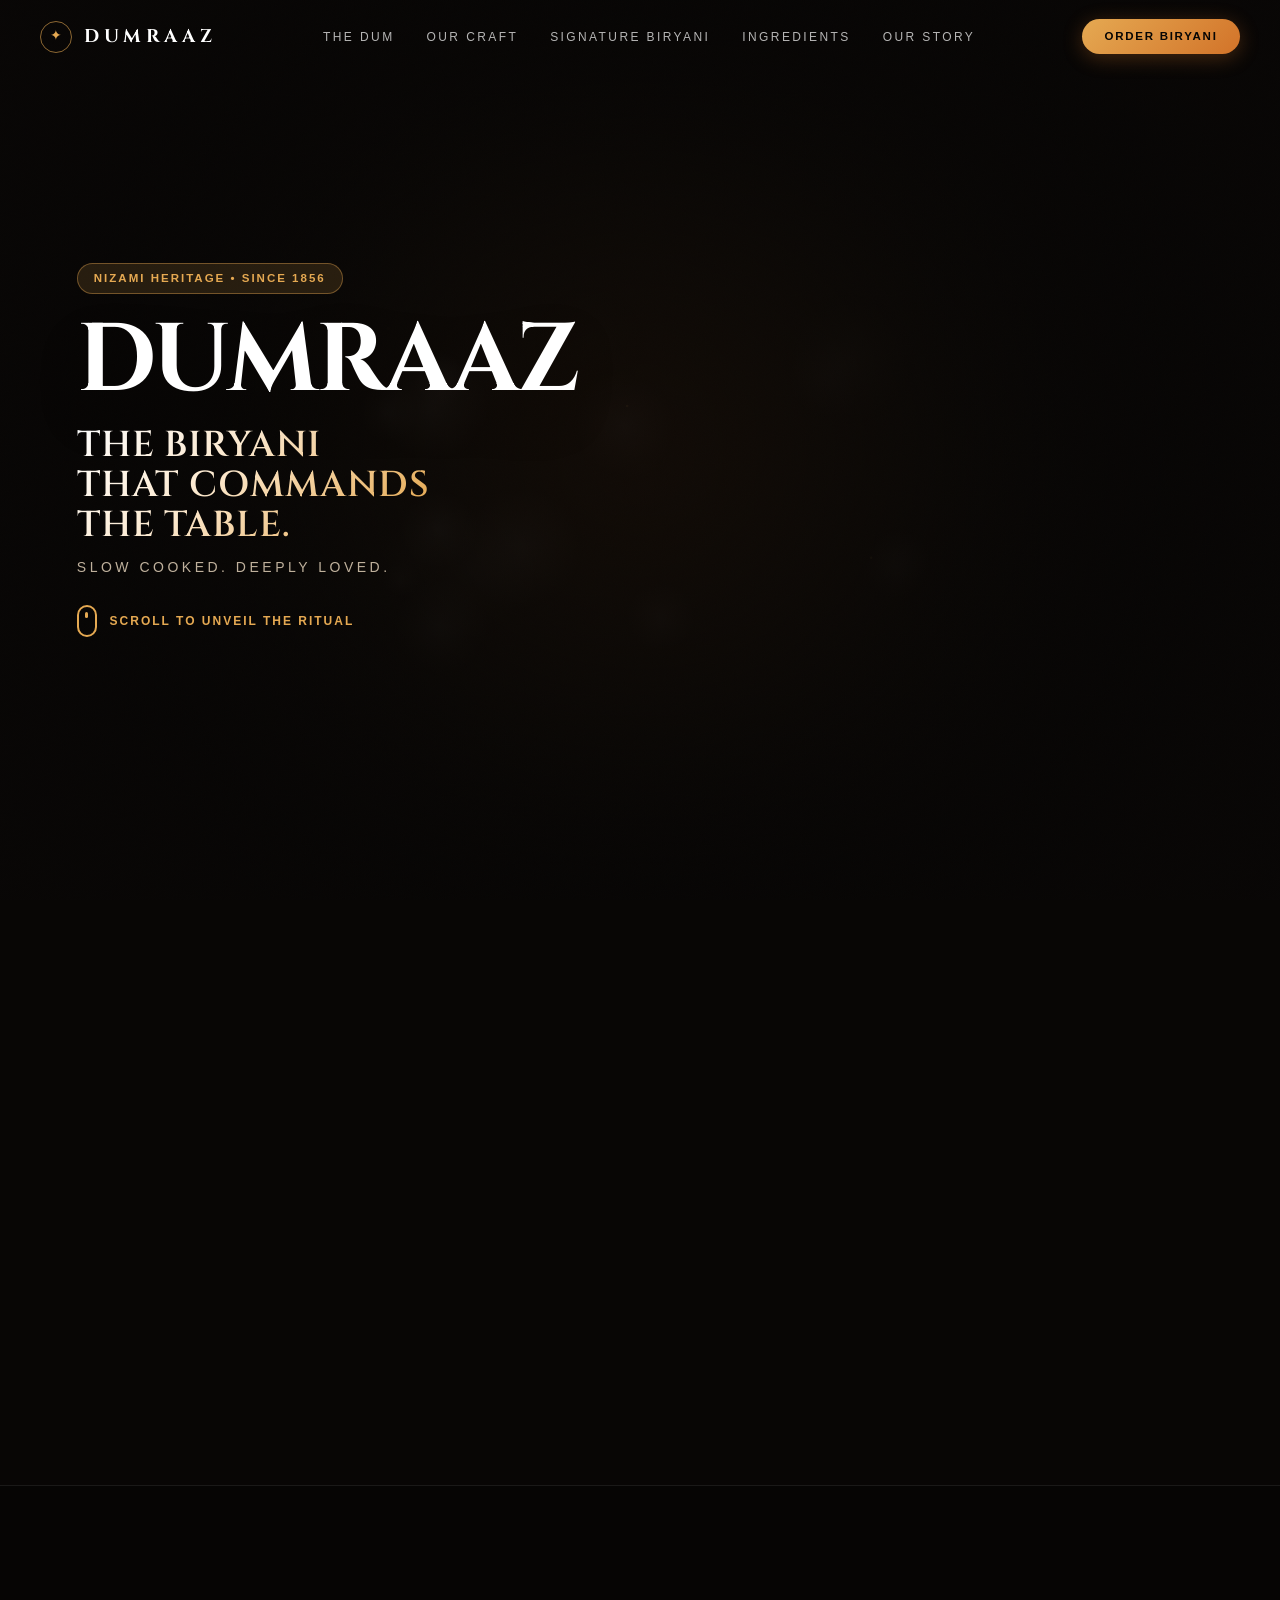
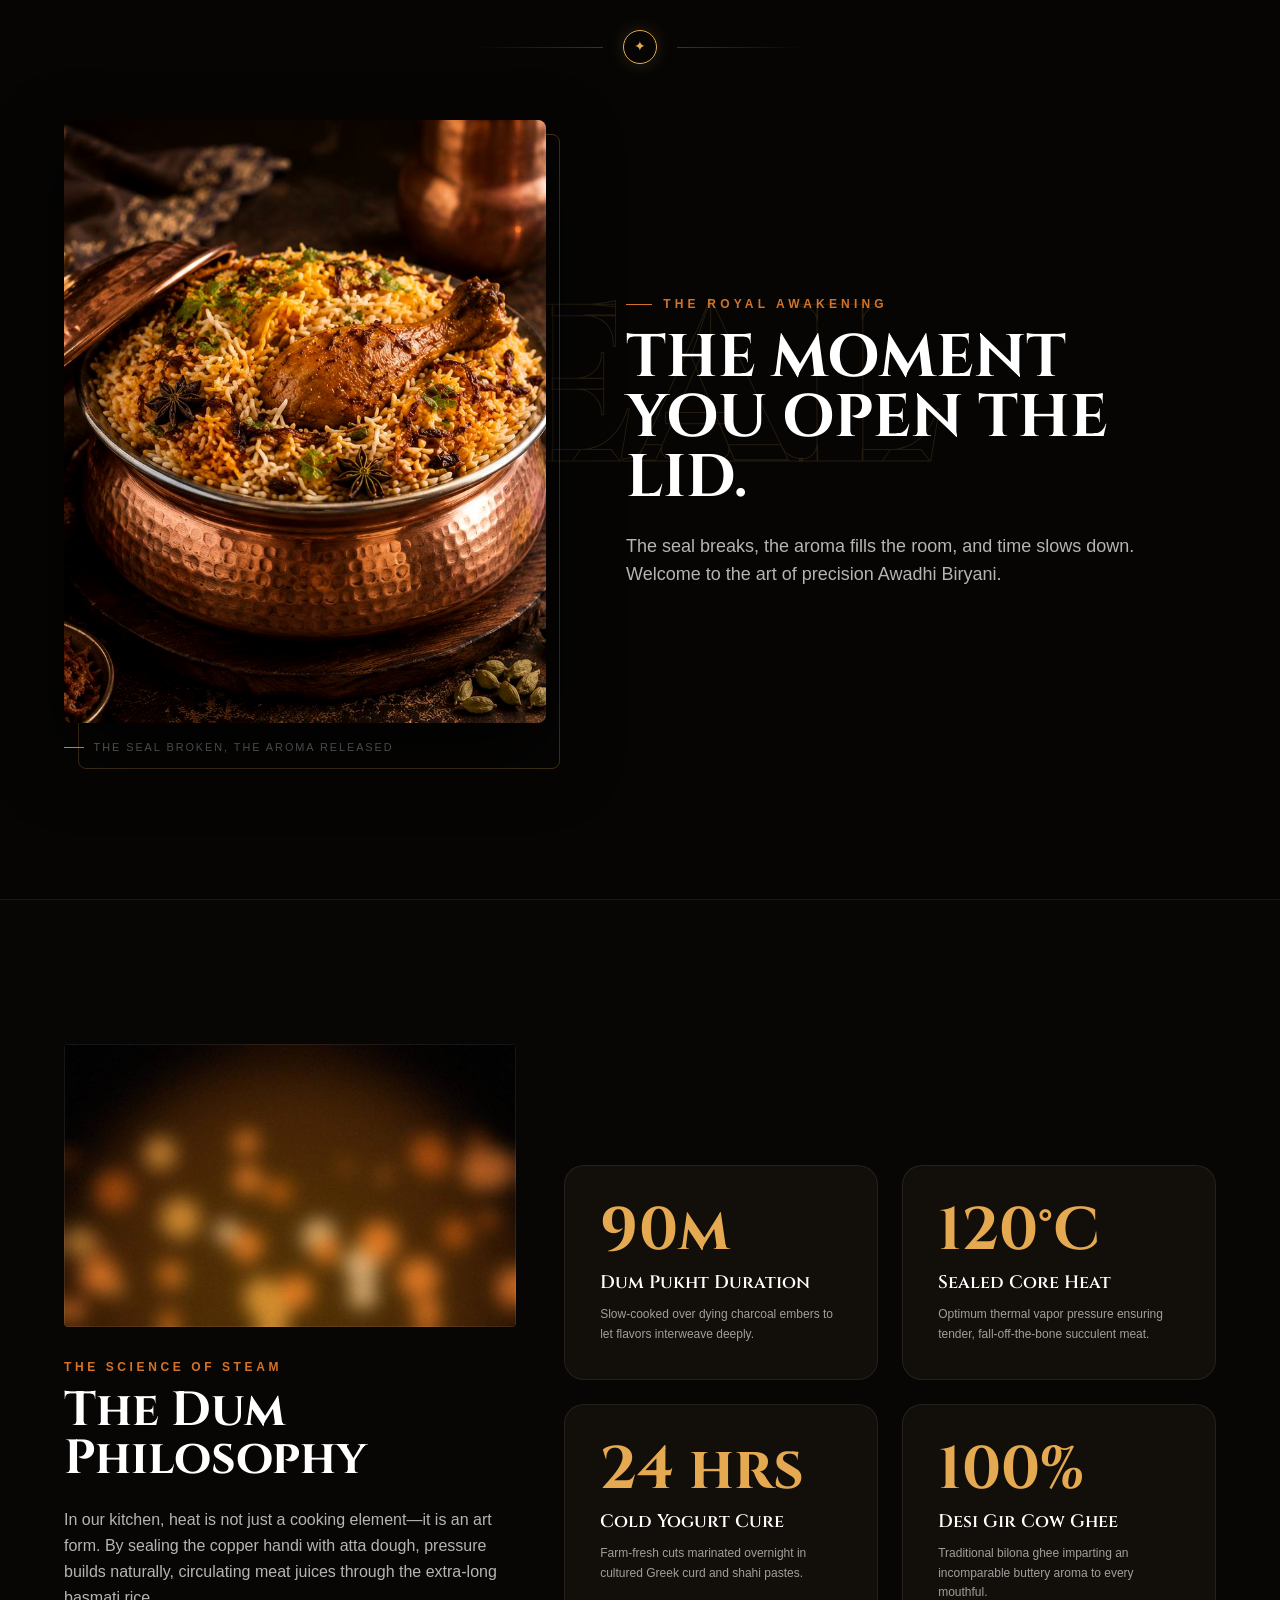
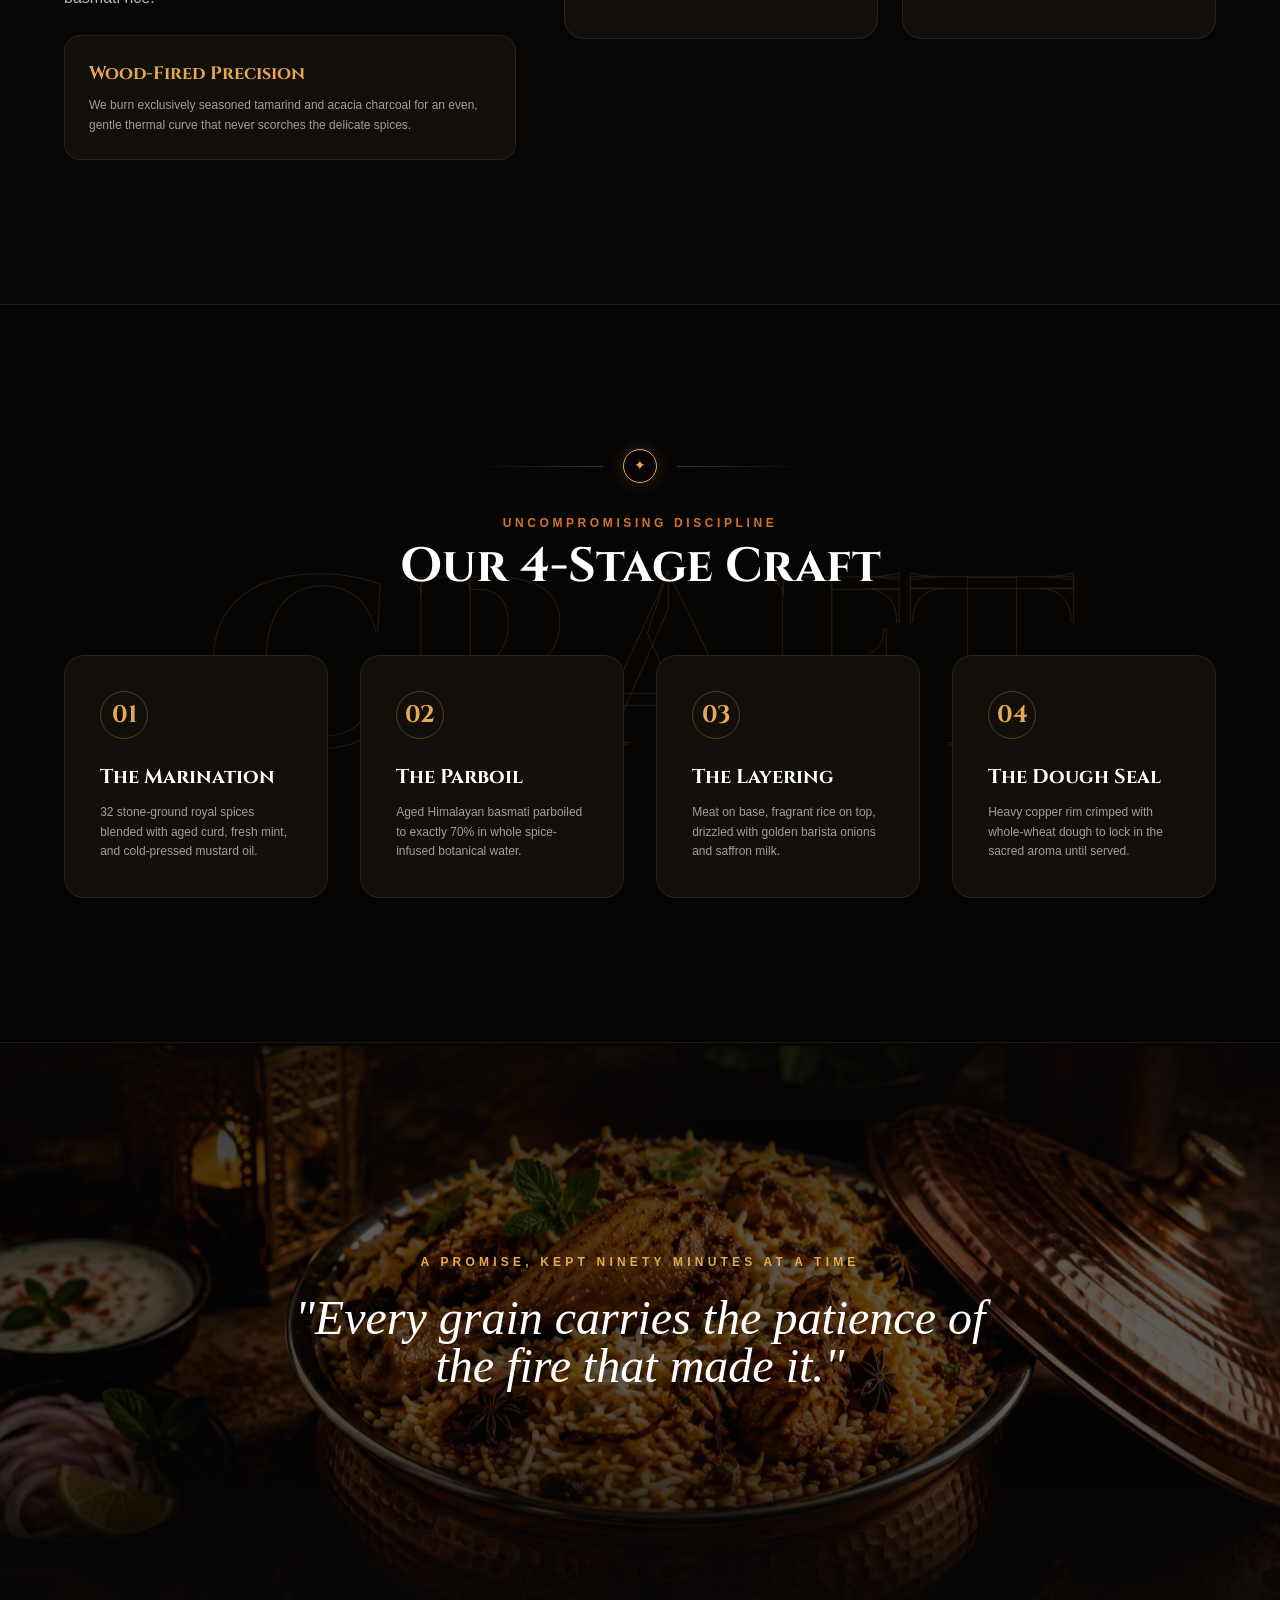
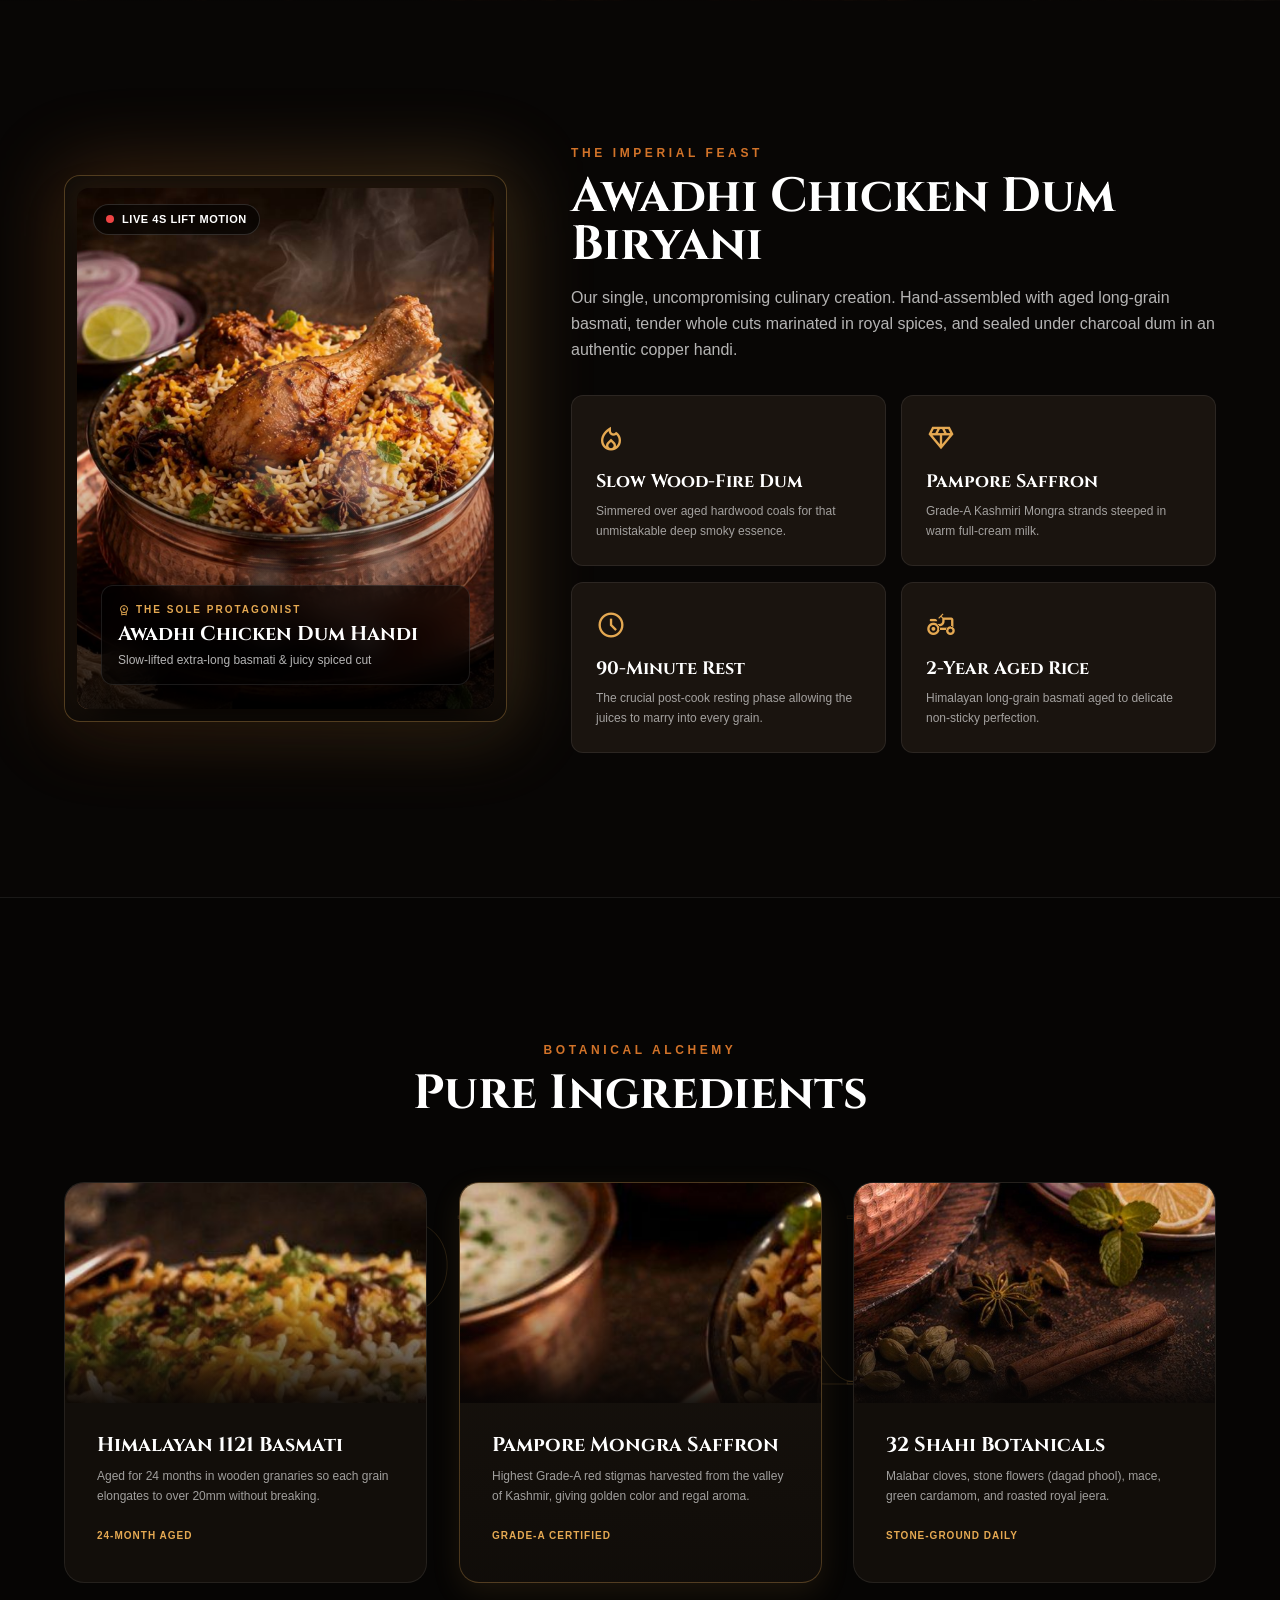
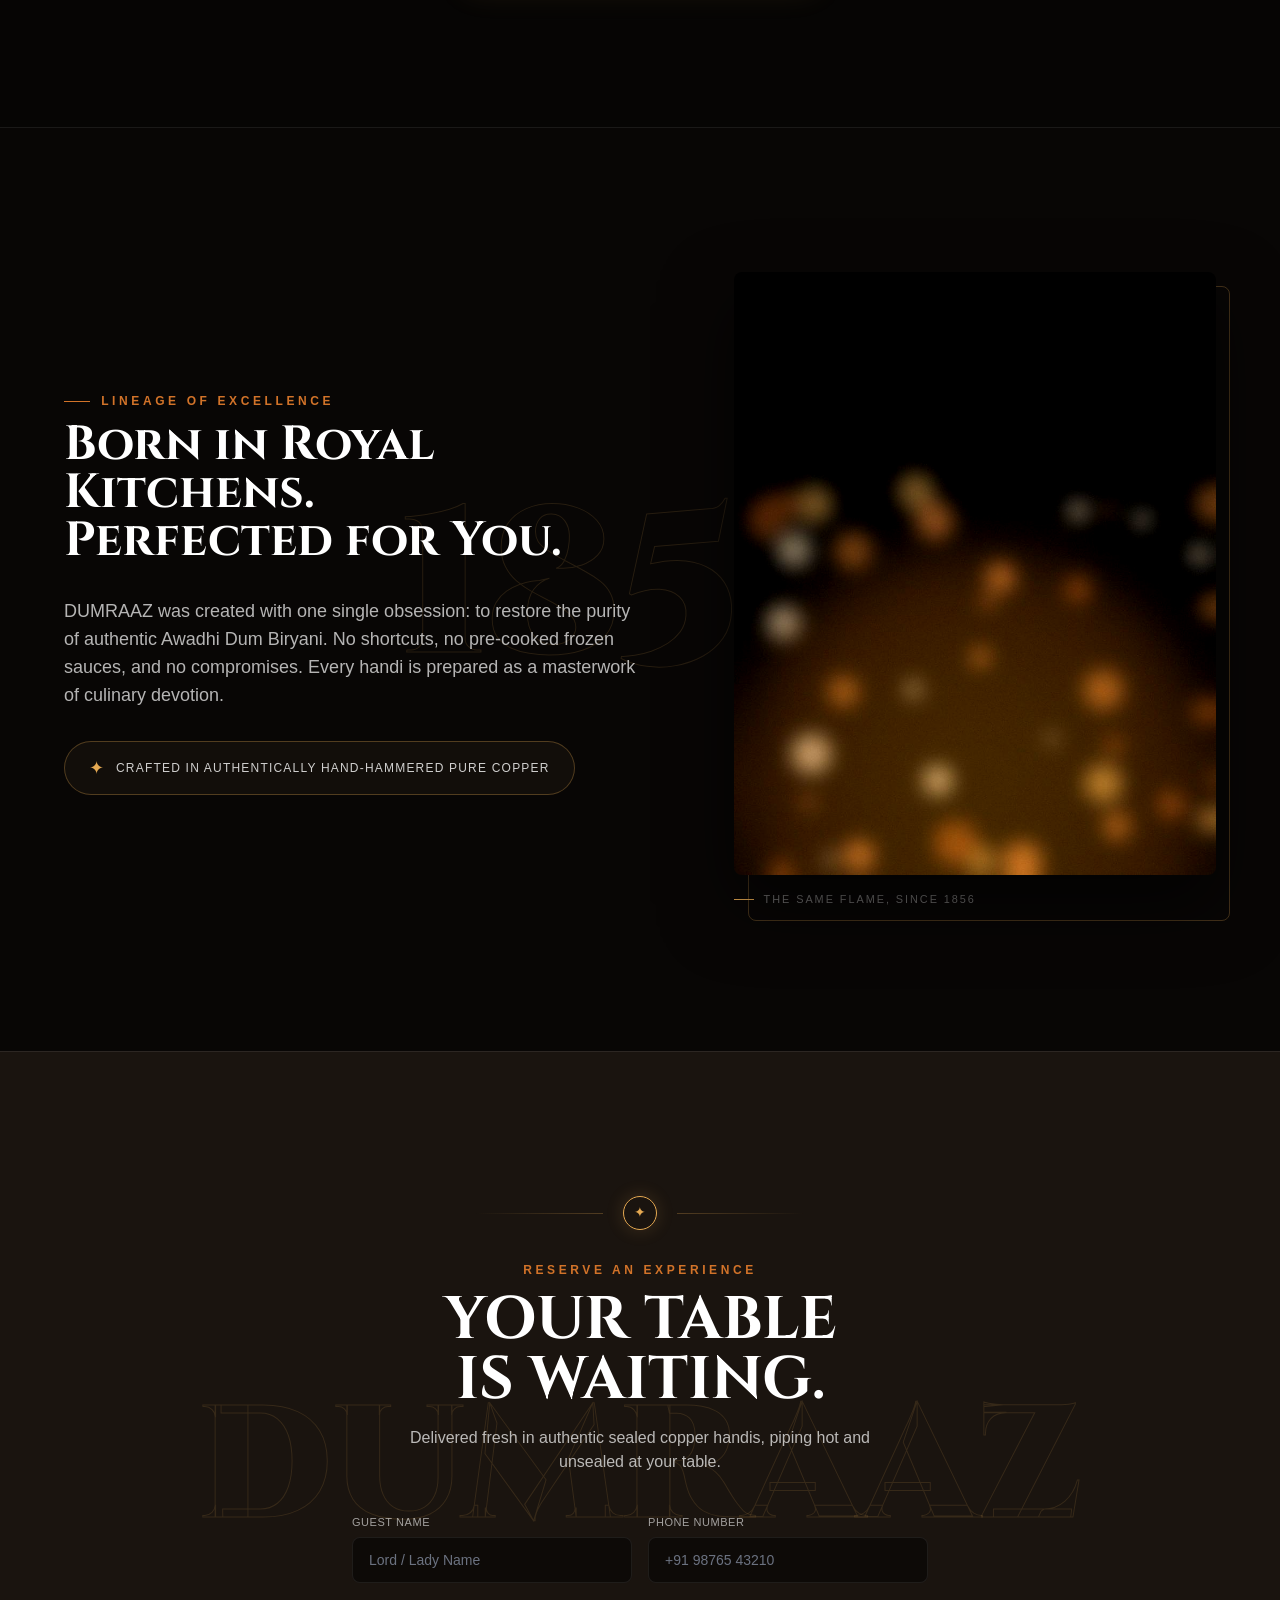
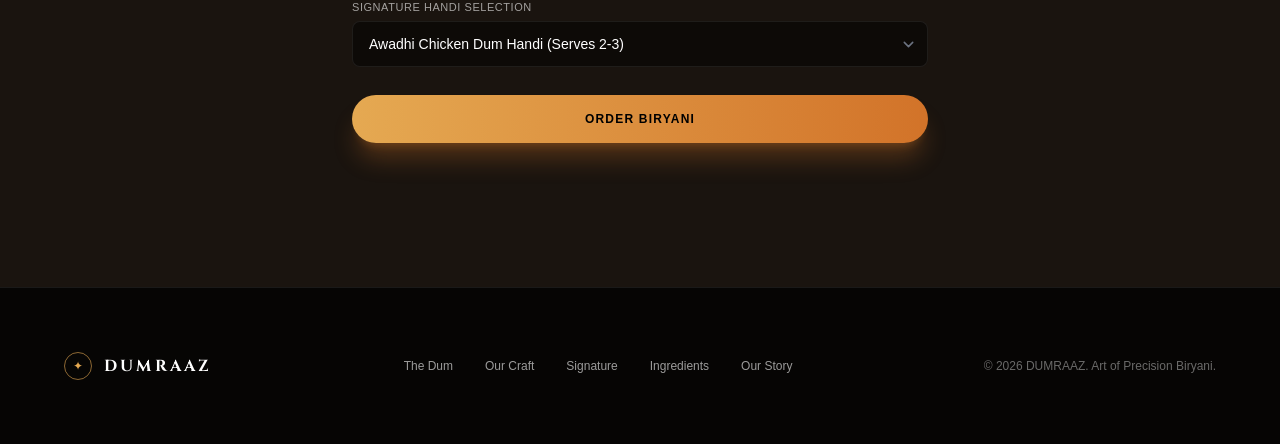
==== commit bf5ad989: "Rename Han Di.html to index.html" ====
--- a/index.html
+++ b/index.html
@@ -1510,10 +1510,19 @@
   // real, reliably-hosted photographs as the virtual frame index advances.
   const TOTAL_FRAMES = 270;
 
-  const HERO_IMG_A = '[data-uri]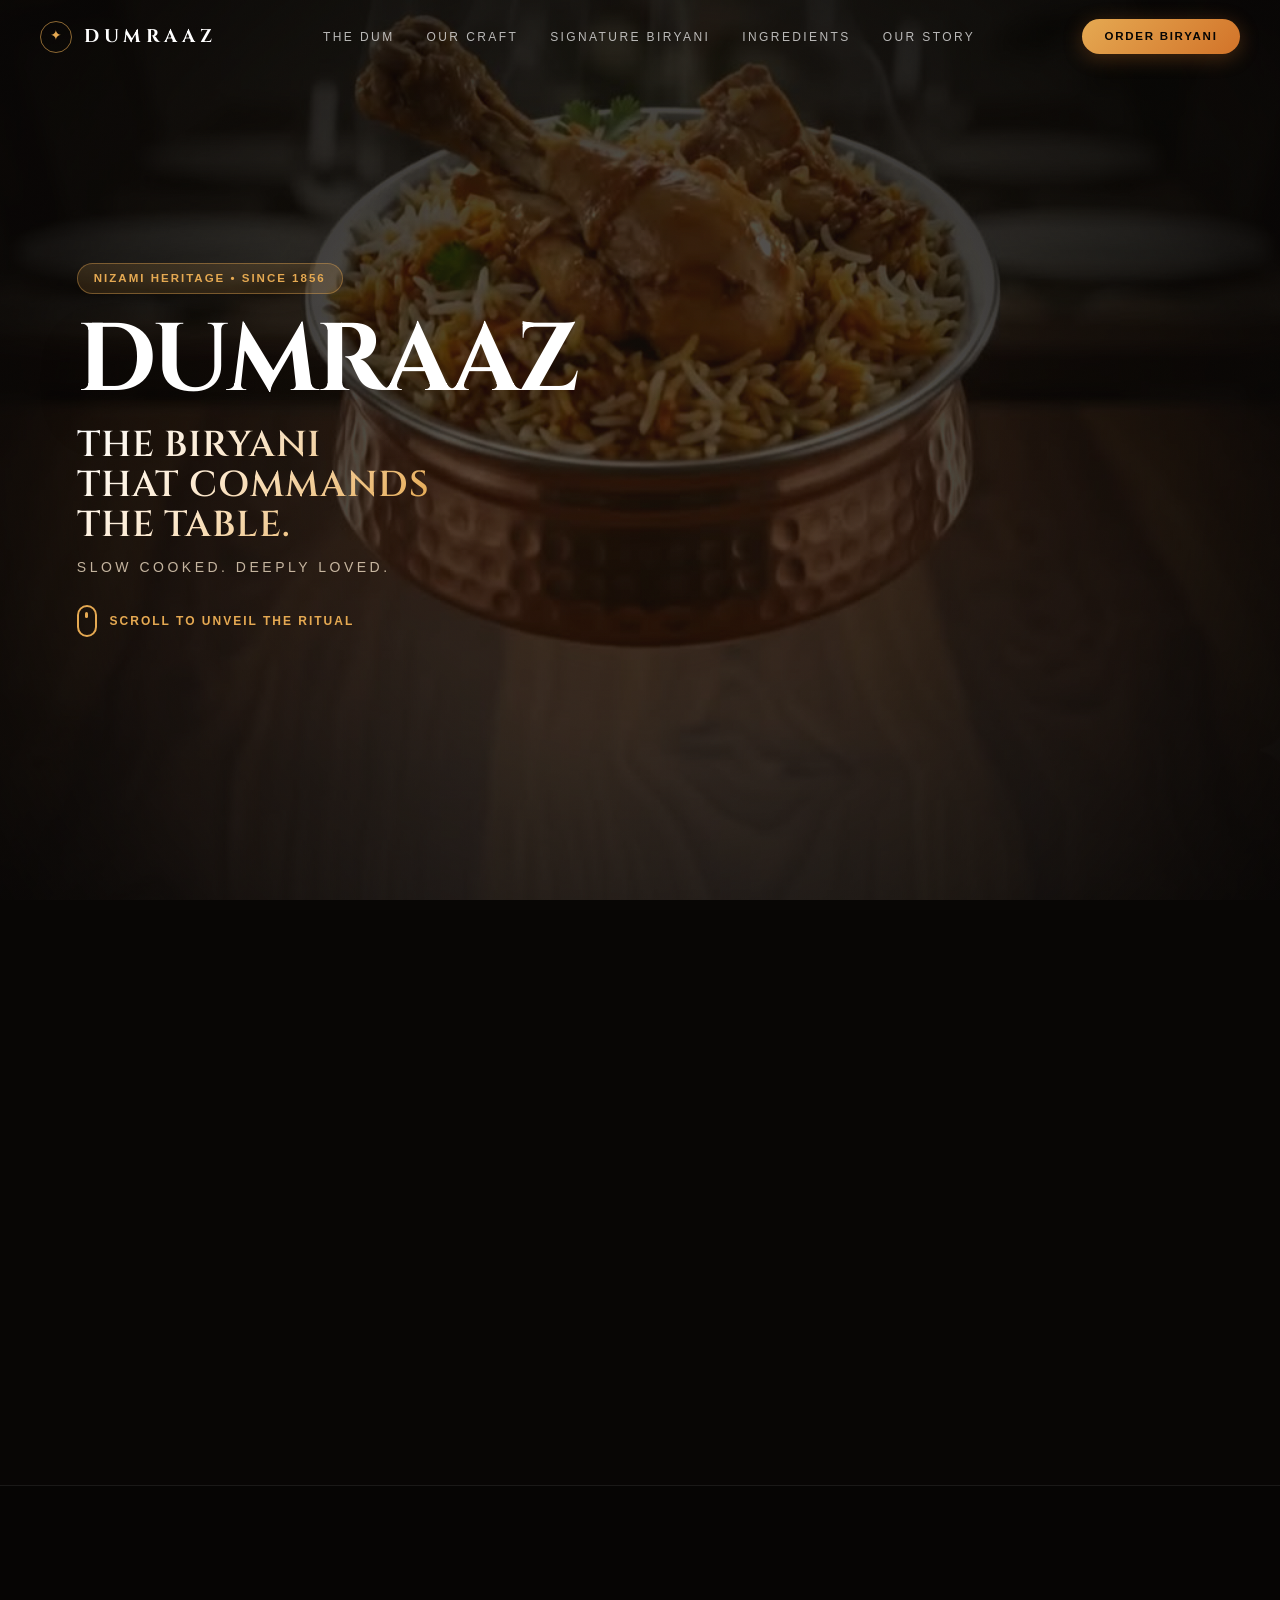
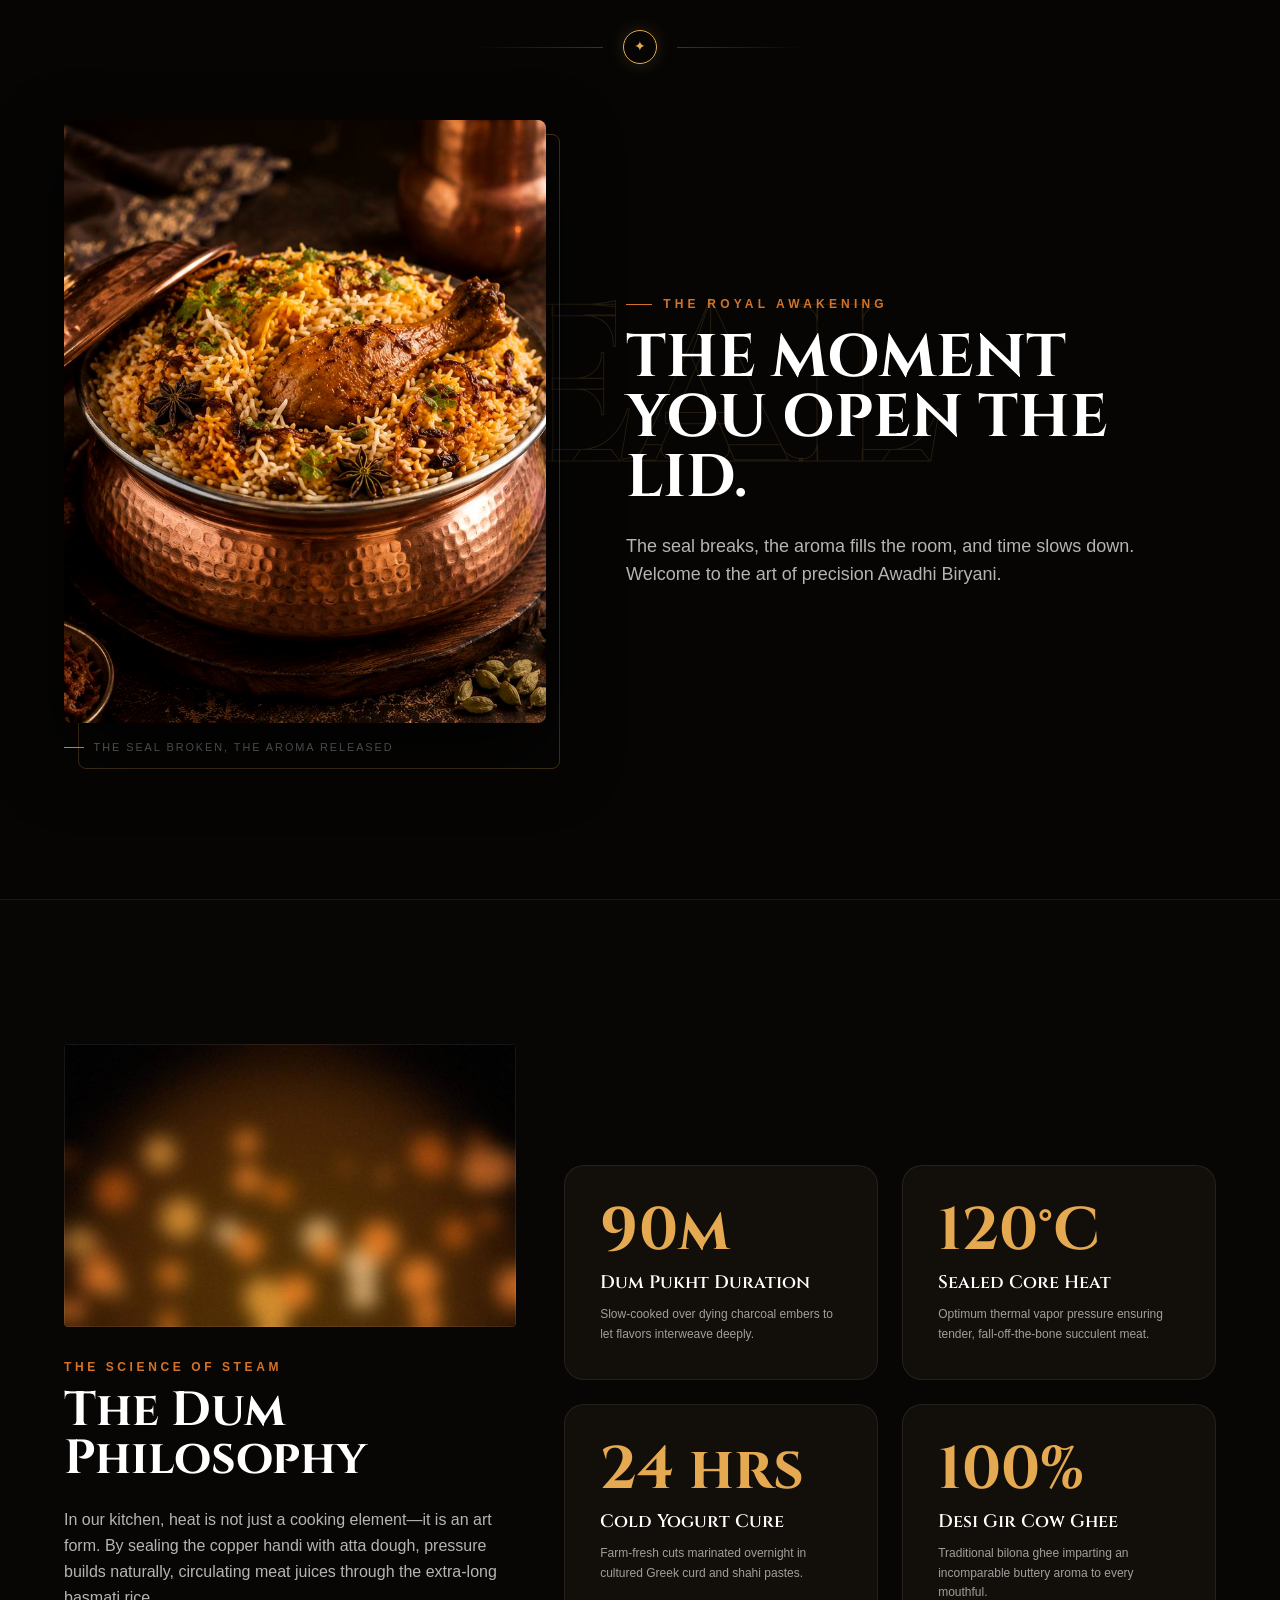
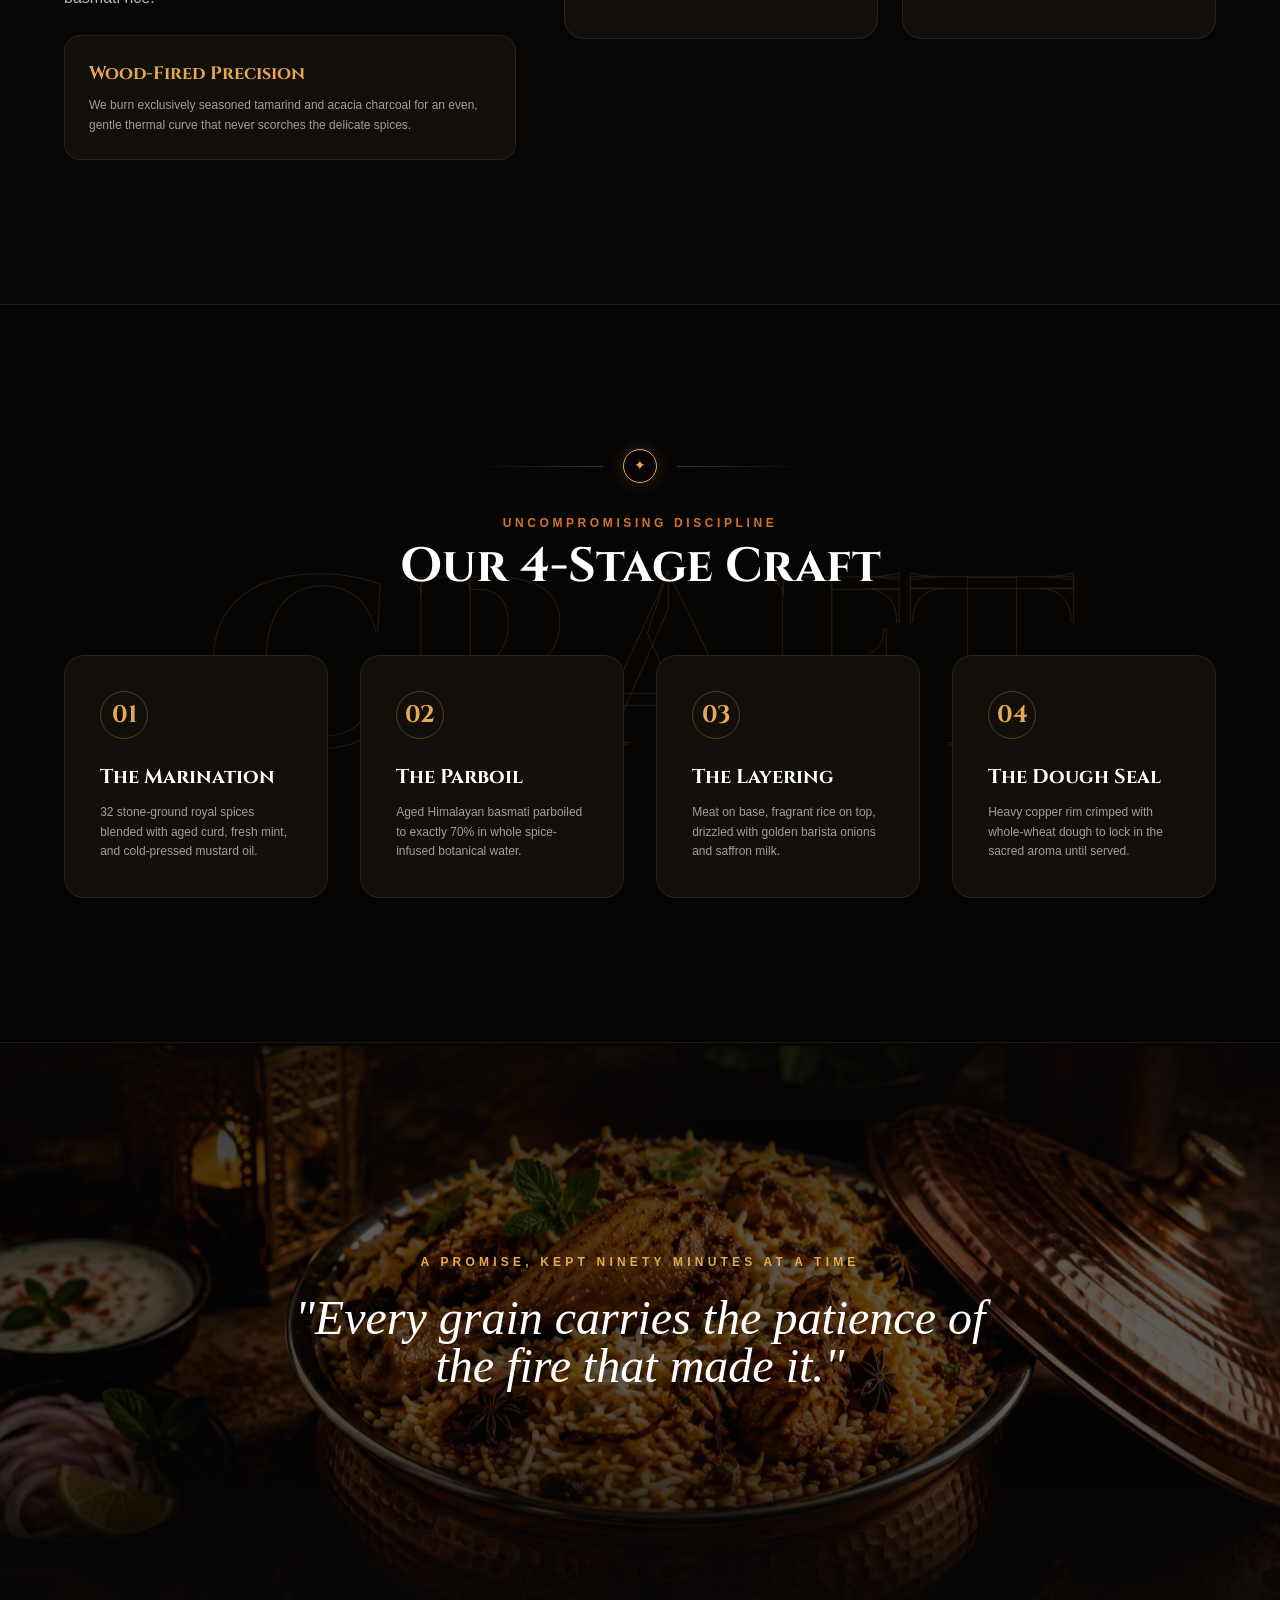
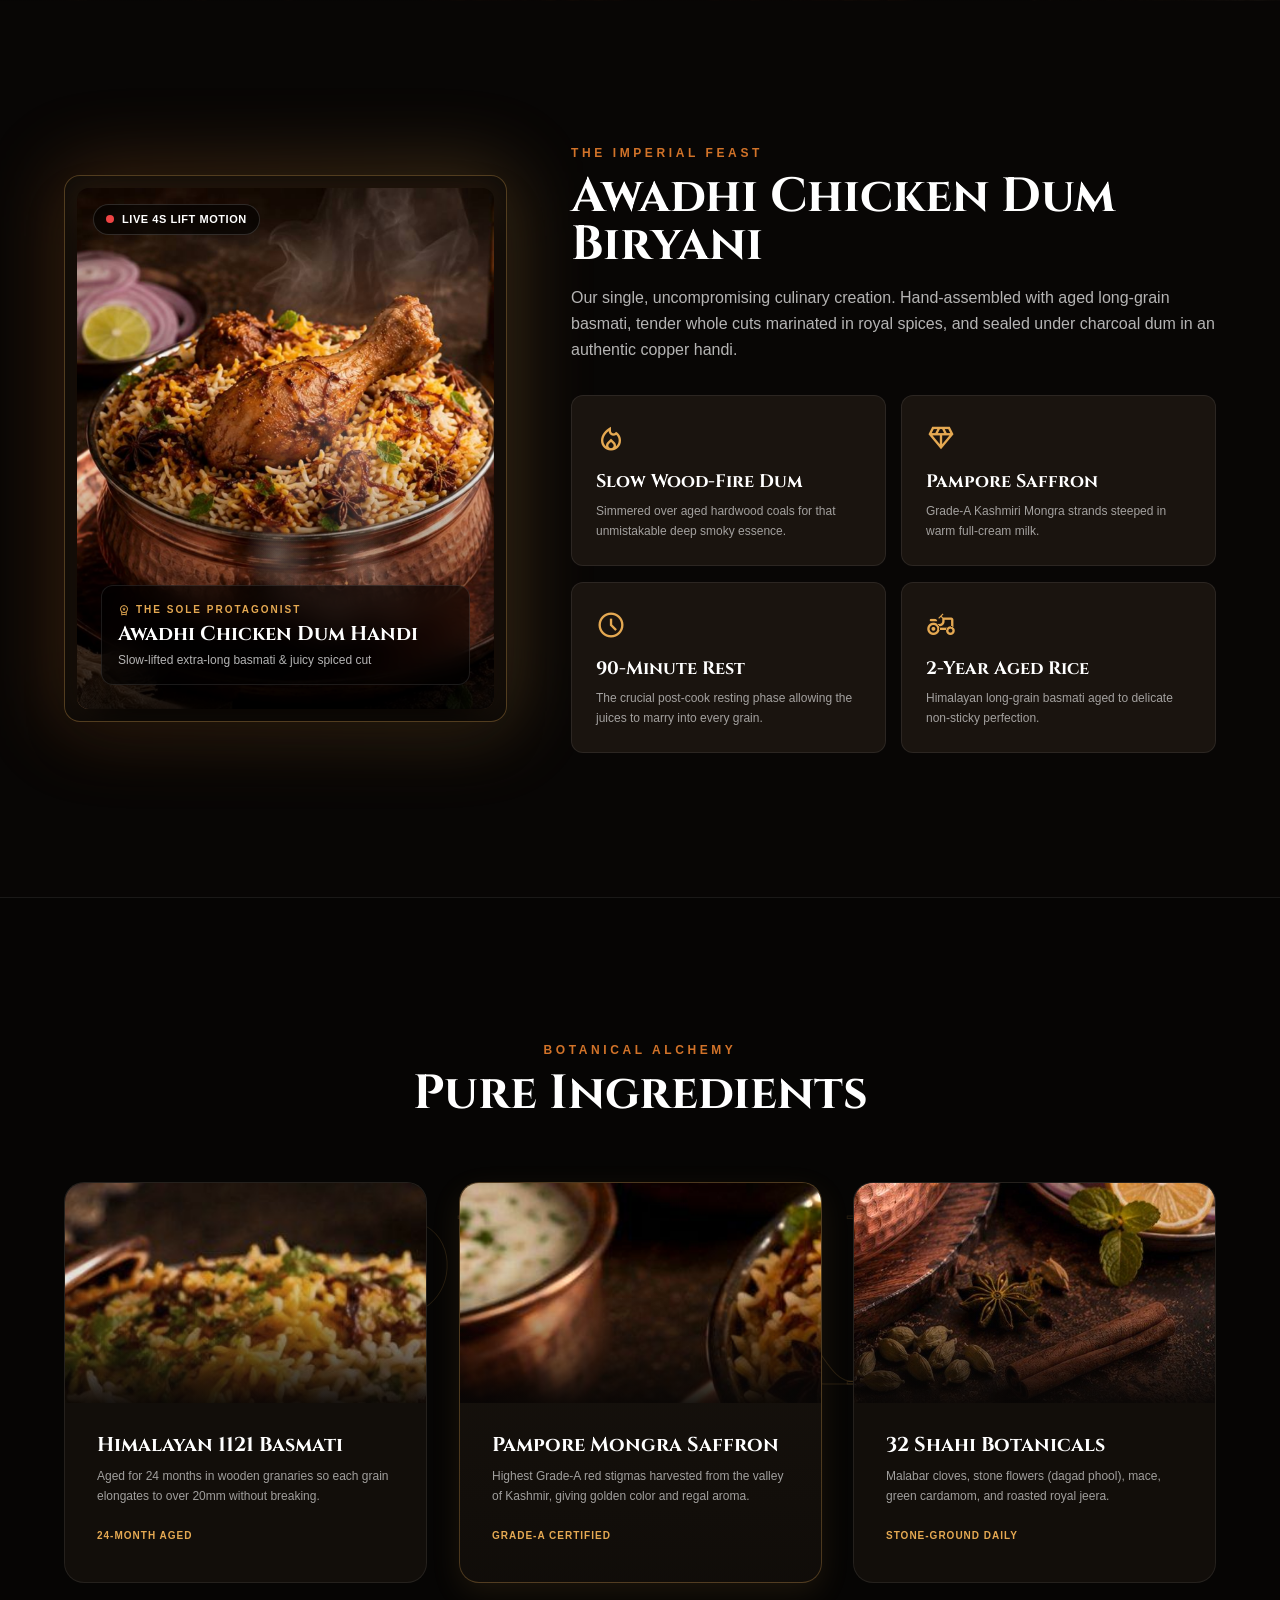
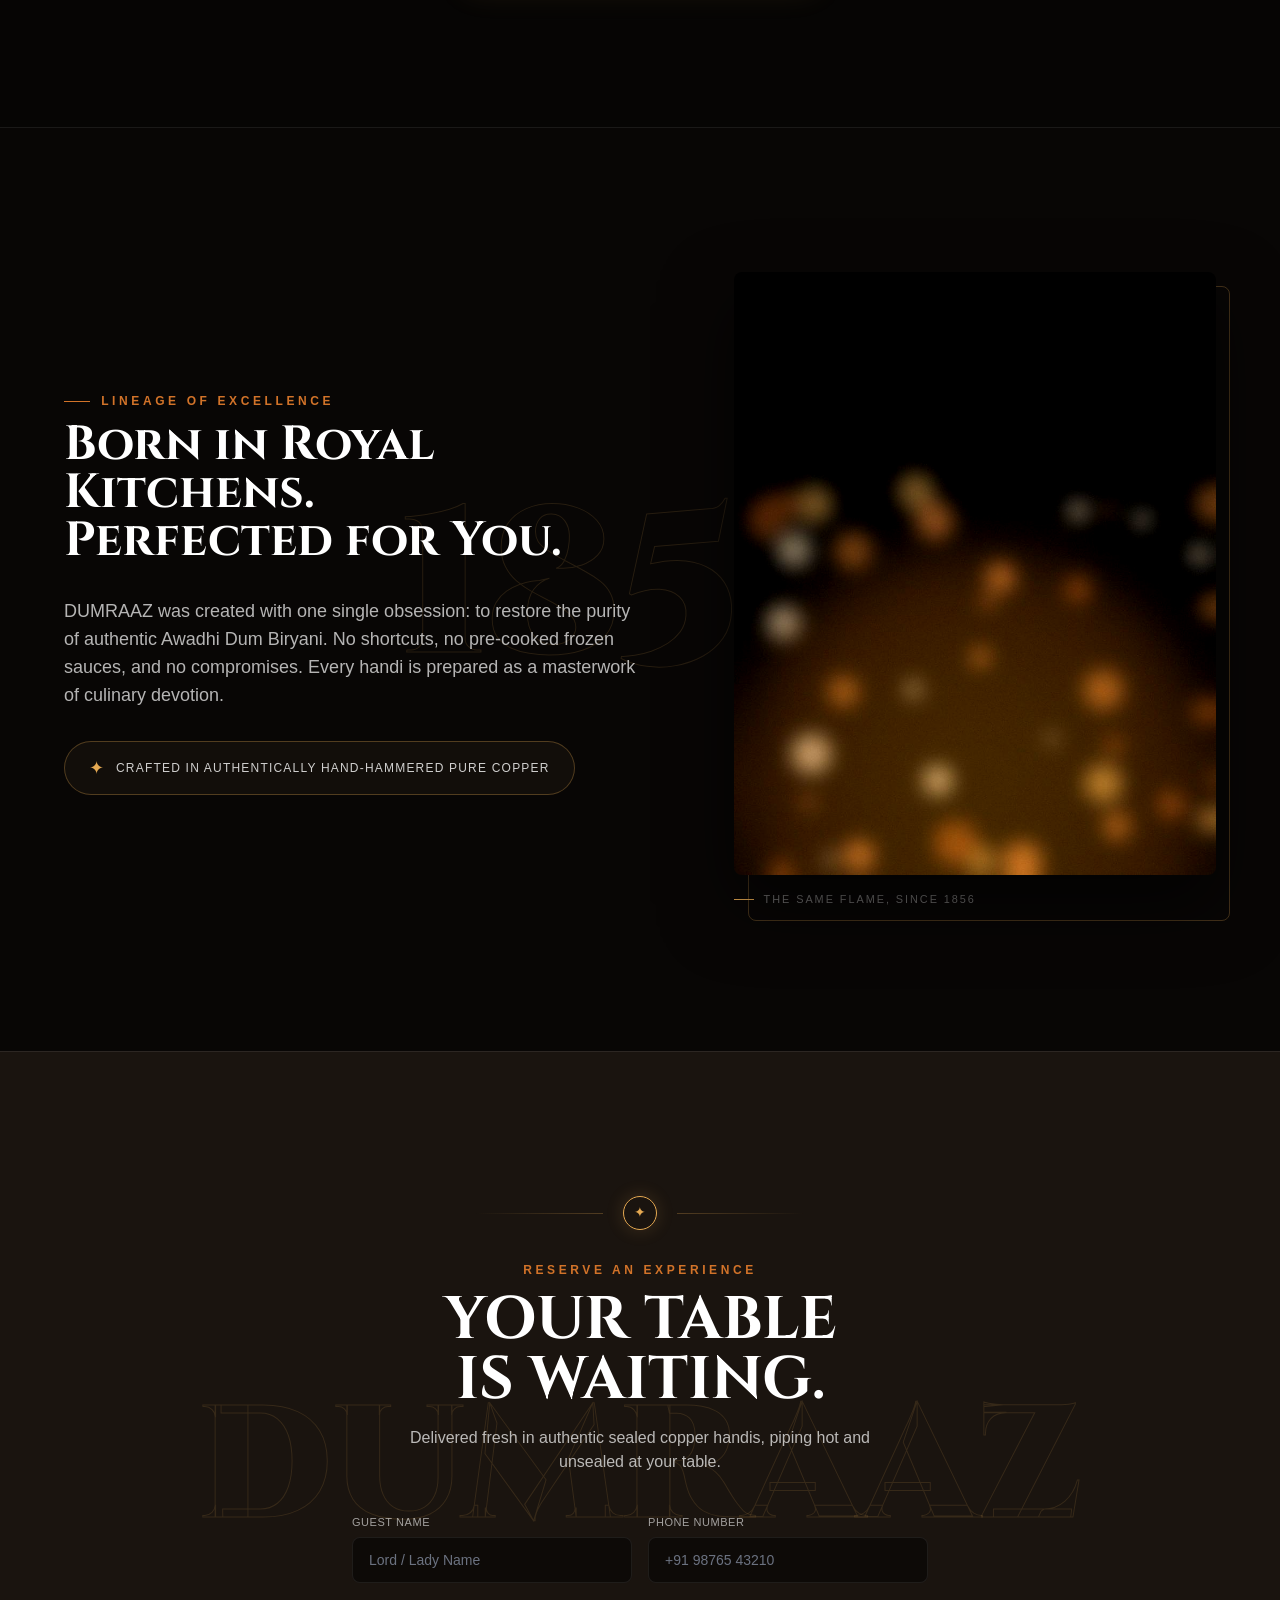
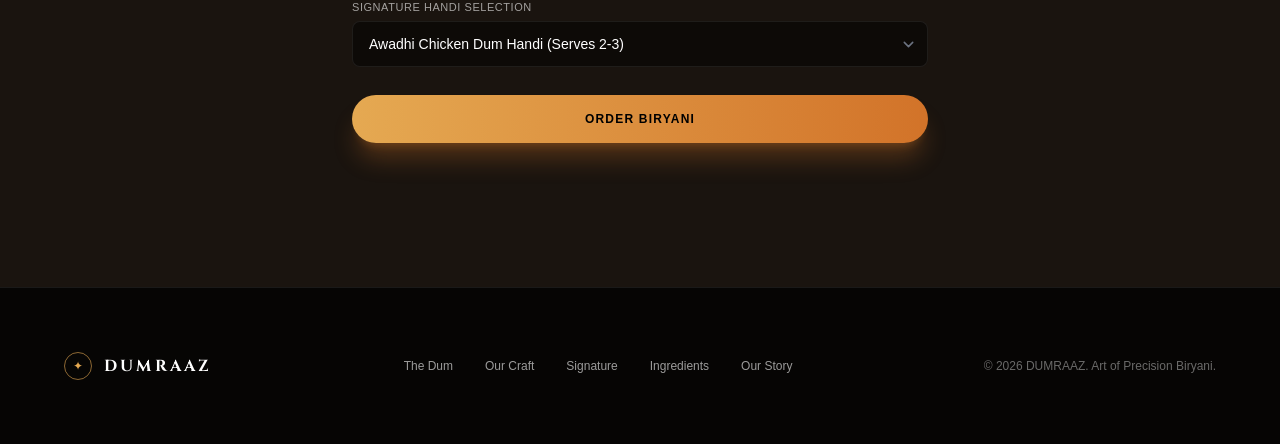
==== commit c8ecbec5: "Rename Han_Di_restored.html to index.html" ====
--- a/index.html
+++ b/index.html
@@ -1503,27 +1503,13 @@
 (function () {
   'use strict';
 
-  // TOTAL_FRAMES stays 270 purely as the scroll-pacing resolution (how many
-  // discrete steps the 165vh scroll track is divided into) — it is NOT a
-  // count of image files. The hero no longer depends on a 270-file frame
-  // sequence; instead it smoothly cross-dissolves between a small set of
-  // real, reliably-hosted photographs as the virtual frame index advances.
   const TOTAL_FRAMES = 270;
-
-  const KEYFRAME_URLS = [
-    'https://commons.wikimedia.org/wiki/Special:FilePath/Glowing%20charcoal.jpg?width=1600',
-    'https://commons.wikimedia.org/wiki/Special:FilePath/Bengali%20spices.JPG?width=1600',
-    'https://commons.wikimedia.org/wiki/Special:FilePath/Safran-Weinviertel%20Niederreiter%202%20Gramm%208285.jpg?width=1600',
-    'https://commons.wikimedia.org/wiki/Special:FilePath/1121-Sella-Basmati-Rice.jpg?width=1600',
-    'https://commons.wikimedia.org/wiki/Special:FilePath/A%20traditional%20Murg%20Dhum%20Biriyani%20prepared%20in%20pot.jpg?width=1600',
-    'https://commons.wikimedia.org/wiki/Special:FilePath/Hyderabad%20Chicken%20Dum%20Biryani.jpg?width=1600',
-    'https://commons.wikimedia.org/wiki/Special:FilePath/Mandi%20Chicken%20Biryani.jpg?width=1600',
-    'https://commons.wikimedia.org/wiki/Special:FilePath/Hyderabadi%20Chicken%20Briyani.jpg?width=1600',
-    'https://commons.wikimedia.org/wiki/Special:FilePath/Spicy%20Chicken%20Biryani.JPG?width=1600',
-    'https://commons.wikimedia.org/wiki/Special:FilePath/Chicken%20Hyderabadi%20Biryani.JPG?width=1600',
-    'https://commons.wikimedia.org/wiki/Special:FilePath/Hyderabad%20Mandi%20Chicken%20Biryani.jpg?width=1600'
-  ];
-  const KEYFRAME_COUNT = KEYFRAME_URLS.length;
+  const FRAME_PREFIX = 'ezgif-frame-';
+  const FRAME_EXT = '.jpg';
+
+  function formatFrameNumber(num) {
+    return String(num).padStart(3, '0');
+  }
 
   // Hero DOM Elements
   const canvas = document.getElementById('frameCanvas');
@@ -1552,12 +1538,10 @@
 
   if (!canvas || !ctx || !scrollHero) return;
 
-  // Frame Cache & State Management (indexed by keyframe, not by the 270-step
-  // virtual scroll resolution — see KEYFRAME_URLS above)
-  const frames = new Array(KEYFRAME_COUNT);
-  const frameReady = new Array(KEYFRAME_COUNT).fill(false);
+  // Frame Cache & State Management
+  const frames = new Array(TOTAL_FRAMES);
+  const frameReady = new Array(TOTAL_FRAMES).fill(false);
   let currentRenderedIndex = -1;
-  let currentRenderedBlend = -1;
   let currentFrameIndex = 0.0; // Smooth continuous floating index
   let targetFrameIndex = 0.0;  // Target index from scroll or ambient autoplay
   let rawScrollProgress = 0.0;
@@ -1575,58 +1559,76 @@
   let dpr = 1;
 
   /* ==========================================================================
-     Nearest Loaded Keyframe Fallback (Zero Flickering, Forward & Backward Safe)
+     Nearest Loaded Frame Fallback (Zero Flickering, Forward & Backward Safe)
      ========================================================================== */
   function getNearestLoadedIndex(targetIdx) {
-    const clamped = Math.max(0, Math.min(KEYFRAME_COUNT - 1, Math.round(targetIdx)));
+    const clamped = Math.max(0, Math.min(TOTAL_FRAMES - 1, Math.round(targetIdx)));
     if (frameReady[clamped]) return clamped;
 
-    // Radiating outward search for the closest ready keyframe
+    // Radiating outward search for the closest ready frame
     let left = clamped - 1;
     let right = clamped + 1;
-    while (left >= 0 || right < KEYFRAME_COUNT) {
+    while (left >= 0 || right < TOTAL_FRAMES) {
       if (left >= 0 && frameReady[left]) return left;
-      if (right < KEYFRAME_COUNT && frameReady[right]) return right;
+      if (right < TOTAL_FRAMES && frameReady[right]) return right;
       left--;
       right++;
     }
-    return -1; // Nothing ready yet
+    return 0; // Fallback to initial frame
   }
 
   /* ==========================================================================
-     Keyframe Preloader — small, fixed set of real photographs loaded eagerly
+     Multi-Tier Predictive Frame Preloader
      ========================================================================== */
   function initFrames() {
-    for (let i = 0; i < KEYFRAME_COUNT; i++) {
-      loadKeyframe(i);
-    }
-  }
-
-  function loadKeyframe(idx) {
+    // 1. Instant Tier 1: Frame 1 (Zero-latency first paint)
+    const firstImg = new Image();
+    firstImg.src = `${FRAME_PREFIX}001${FRAME_EXT}`;
+    firstImg.onload = () => {
+      frameReady[0] = true;
+      needsCanvasRedraw = true;
+      drawHeroCanvas();
+    };
+    if (firstImg.decode) {
+      firstImg.decode().then(() => {
+        frameReady[0] = true;
+        needsCanvasRedraw = true;
+        drawHeroCanvas();
+      }).catch(() => {});
+    }
+    frames[0] = firstImg;
+
+    // 2. Tier 2: Priority burst (Frames 2 through 30)
+    for (let i = 2; i <= 30; i++) {
+      loadSingleFrame(i);
+    }
+
+    // 3. Tier 3: Concurrent preloading for all remaining frames (31 through 270)
+    setTimeout(() => {
+      for (let i = 31; i <= TOTAL_FRAMES; i++) {
+        loadSingleFrame(i);
+      }
+    }, 30);
+  }
+
+  function loadSingleFrame(frameNum) {
+    const idx = frameNum - 1;
     if (frames[idx]) return;
 
-    // No crossOrigin attribute: we only ever drawImage() onto the canvas
-    // (never read pixel data back), so a "tainted" canvas is irrelevant here
-    // — and skipping crossOrigin avoids any dependency on CORS headers
-    // surviving the Wikimedia Special:FilePath redirect.
     const img = new Image();
-    img.src = KEYFRAME_URLS[idx];
+    img.src = `${FRAME_PREFIX}${formatFrameNumber(frameNum)}${FRAME_EXT}`;
 
     img.onload = () => {
       frameReady[idx] = true;
-      needsCanvasRedraw = true;
-      if (idx === 0) drawHeroCanvas();
-    };
-    img.onerror = () => {
-      // A single unreachable photo never breaks the sequence — the nearest
-      // loaded neighbour is used instead (see getNearestLoadedIndex).
-      frameReady[idx] = false;
+      const currentTarget = Math.round(currentFrameIndex);
+      if (idx === currentTarget || Math.abs(idx - currentTarget) < Math.abs(currentRenderedIndex - currentTarget)) {
+        needsCanvasRedraw = true;
+      }
     };
 
     if (img.decode) {
       img.decode().then(() => {
         frameReady[idx] = true;
-        needsCanvasRedraw = true;
       }).catch(() => {});
     }
 
@@ -1634,60 +1636,34 @@
   }
 
   /* ==========================================================================
-     High-Precision Canvas Drawing (Aspect-Ratio Cover, Cross-Dissolve Blend)
+     High-Precision Canvas Drawing (Aspect-Ratio Cover & Seamless Fill)
      ========================================================================== */
   function drawHeroCanvas() {
     if (!ctx || !canvas) return;
 
-    // Map the 0..(TOTAL_FRAMES-1) virtual scroll position onto the much
-    // smaller keyframe timeline, keeping a fractional remainder so we can
-    // smoothly cross-dissolve between the two nearest real photographs.
-    const virtualPos = Math.max(0, Math.min(TOTAL_FRAMES - 1, currentFrameIndex));
-    const keyframePos = (virtualPos / (TOTAL_FRAMES - 1)) * (KEYFRAME_COUNT - 1);
-    const lowIdx = Math.floor(keyframePos);
-    const highIdx = Math.min(KEYFRAME_COUNT - 1, lowIdx + 1);
-    const blend = keyframePos - lowIdx;
-
-    const bestLow = getNearestLoadedIndex(lowIdx);
-    const bestHigh = getNearestLoadedIndex(highIdx);
-    if (bestLow === -1 && bestHigh === -1) return;
-
-    const roundedKeyIdx = Math.round(keyframePos);
-    if (roundedKeyIdx === currentRenderedIndex && Math.abs(blend - currentRenderedBlend) < 0.01 && !needsCanvasRedraw) {
-      return;
-    }
-    currentRenderedIndex = roundedKeyIdx;
-    currentRenderedBlend = blend;
+    const targetIdx = Math.round(currentFrameIndex);
+    const bestIdx = getNearestLoadedIndex(targetIdx);
+
+    const img = frames[bestIdx];
+    if (!img || !img.naturalWidth) return;
+
+    if (bestIdx === currentRenderedIndex && !needsCanvasRedraw) return;
+    currentRenderedIndex = bestIdx;
     needsCanvasRedraw = false;
 
     const cw = canvas.width;
     const ch = canvas.height;
-
-    function drawCover(img, alpha) {
-      if (!img || !img.naturalWidth) return;
-      const iw = img.naturalWidth;
-      const ih = img.naturalHeight;
-      const scale = Math.max(cw / iw, ch / ih);
-      const dw = Math.ceil(iw * scale);
-      const dh = Math.ceil(ih * scale);
-      const dx = Math.floor((cw - dw) * 0.5);
-      const dy = Math.floor((ch - dh) * 0.5);
-      ctx.globalAlpha = alpha;
-      ctx.drawImage(img, dx, dy, dw, dh);
-      ctx.globalAlpha = 1;
-    }
-
-    const lowImg = bestLow !== -1 ? frames[bestLow] : null;
-    const highImg = bestHigh !== -1 ? frames[bestHigh] : null;
-
-    if (lowImg && lowImg.naturalWidth) {
-      drawCover(lowImg, 1);
-      if (highImg && highImg.naturalWidth && bestHigh !== bestLow && blend > 0.01) {
-        drawCover(highImg, blend);
-      }
-    } else if (highImg && highImg.naturalWidth) {
-      drawCover(highImg, 1);
-    }
+    const iw = img.naturalWidth;
+    const ih = img.naturalHeight;
+
+    // Exact Aspect-Ratio Cover Dimensions
+    const scale = Math.max(cw / iw, ch / ih);
+    const dw = Math.ceil(iw * scale);
+    const dh = Math.ceil(ih * scale);
+    const dx = Math.floor((cw - dw) * 0.5);
+    const dy = Math.floor((ch - dh) * 0.5);
+
+    ctx.drawImage(img, dx, dy, dw, dh);
   }
 
   /* ==========================================================================
@@ -2205,28 +2181,26 @@
      that live below the scroll-hero track.
      ========================================================================== */
   function initEditorialLayer() {
-    const revealTargets = document.querySelectorAll('.reveal, .reveal-img, .reveal-line');
+    const revealTargets = document.querySelectorAll(".reveal, .reveal-img, .reveal-line");
 
     if (revealTargets.length) {
-      if ('IntersectionObserver' in window) {
+      if ("IntersectionObserver" in window) {
         const revealObserver = new IntersectionObserver((entries) => {
           entries.forEach((entry) => {
             if (entry.isIntersecting) {
-              entry.target.classList.add('is-visible');
+              entry.target.classList.add("is-visible");
               revealObserver.unobserve(entry.target);
             }
           });
-        }, { threshold: 0.16, rootMargin: '0px 0px -8% 0px' });
+        }, { threshold: 0.16, rootMargin: "0px 0px -8% 0px" });
 
         revealTargets.forEach((el) => revealObserver.observe(el));
       } else {
-        // Fallback: no IO support, just show everything immediately
-        revealTargets.forEach((el) => el.classList.add('is-visible'));
+        revealTargets.forEach((el) => el.classList.add("is-visible"));
       }
     }
 
-    // Gentle parallax for editorial imagery outside the hero track
-    const parallaxLayers = Array.from(document.querySelectorAll('.parallax-layer'));
+    const parallaxLayers = Array.from(document.querySelectorAll(".parallax-layer"));
     if (parallaxLayers.length) {
       let ticking = false;
 
@@ -2237,14 +2211,14 @@
           const rect = el.getBoundingClientRect();
           if (rect.bottom < -200 || rect.top > viewportH + 200) continue;
           const centerOffset = (rect.top + rect.height / 2) - viewportH / 2;
-          const strength = parseFloat(el.dataset.parallaxStrength || '0.06');
+          const strength = parseFloat(el.dataset.parallaxStrength || "0.06");
           const shift = Math.max(-40, Math.min(40, -centerOffset * strength));
           el.style.transform = `translate3d(0, ${shift.toFixed(2)}px, 0)`;
         }
         ticking = false;
       }
 
-      window.addEventListener('scroll', () => {
+      window.addEventListener("scroll", () => {
         if (!ticking) {
           ticking = true;
           requestAnimationFrame(applyParallax);
@@ -2255,14 +2229,13 @@
     }
   }
 
-  if (document.readyState === 'loading') {
-    document.addEventListener('DOMContentLoaded', initEditorialLayer);
+  if (document.readyState === "loading") {
+    document.addEventListener("DOMContentLoaded", initEditorialLayer);
   } else {
     initEditorialLayer();
   }
 
 })();
-
   </script>
 </body>
 </html>
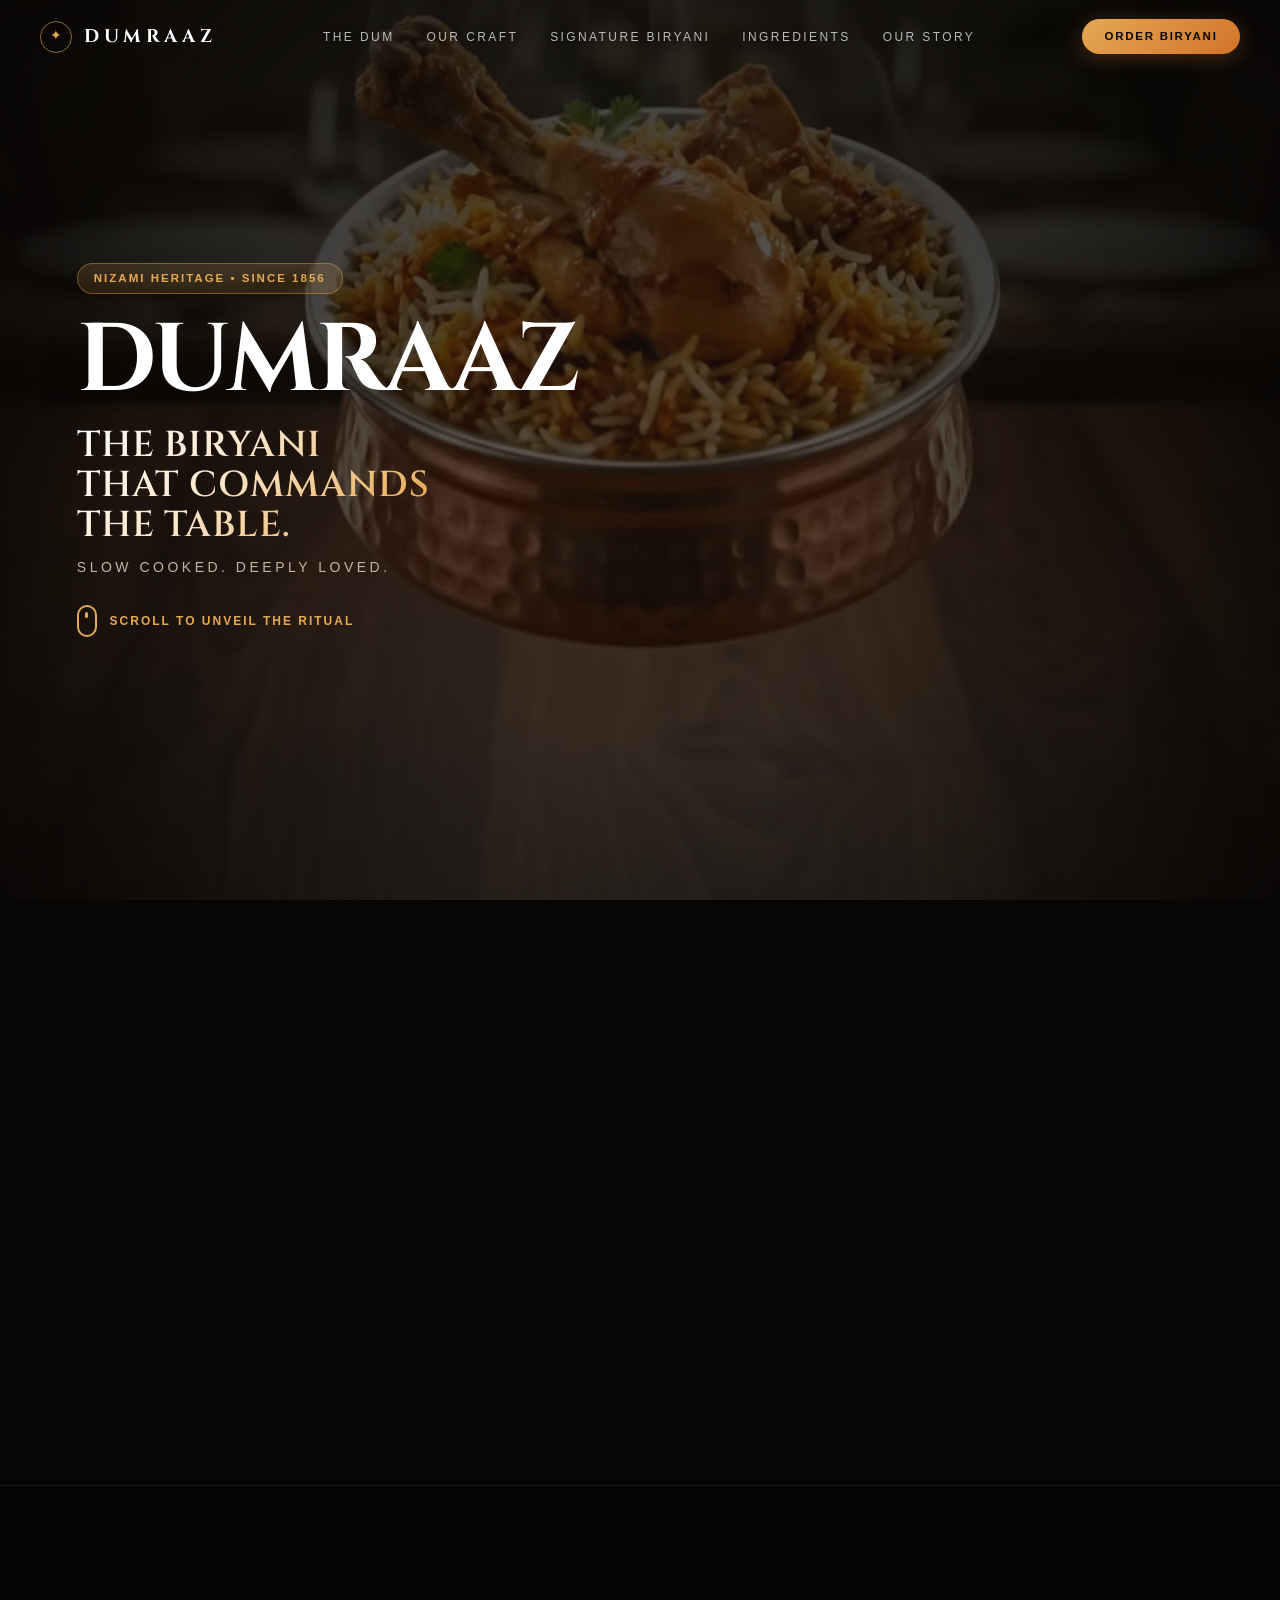
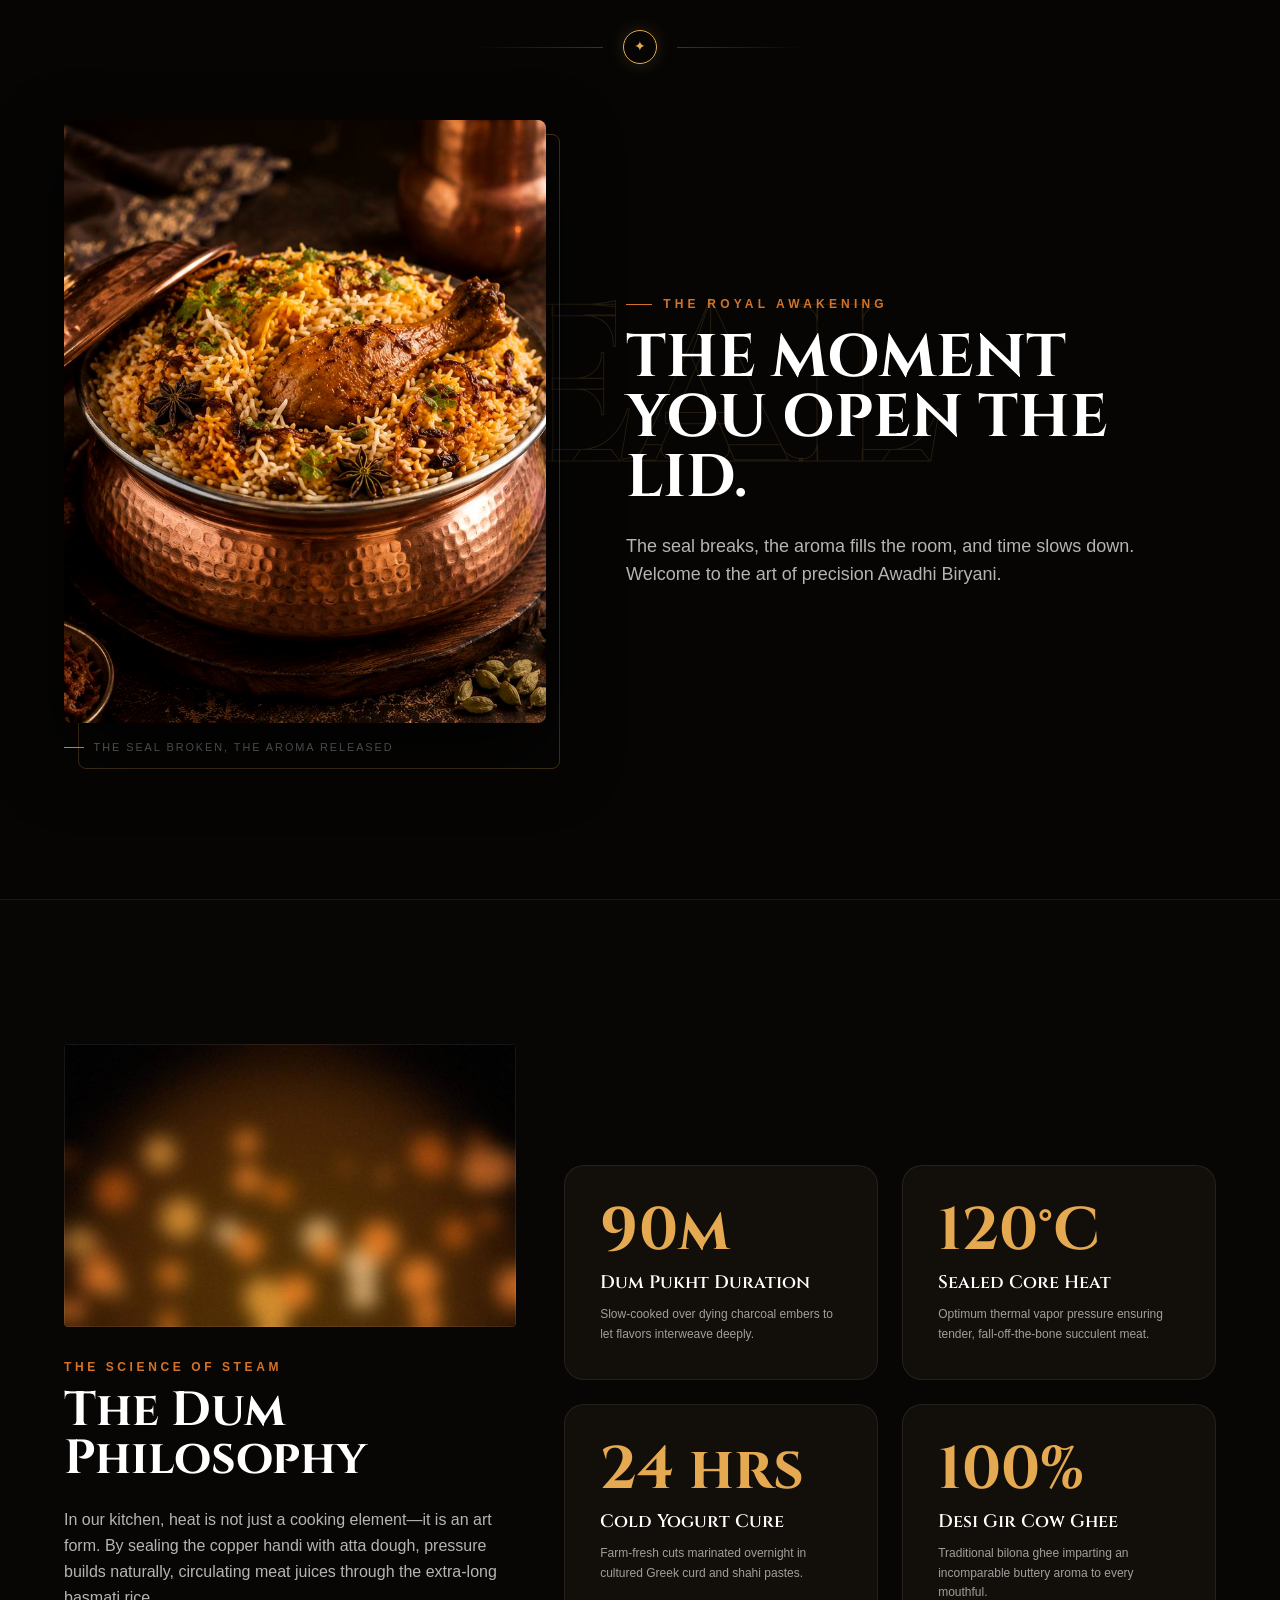
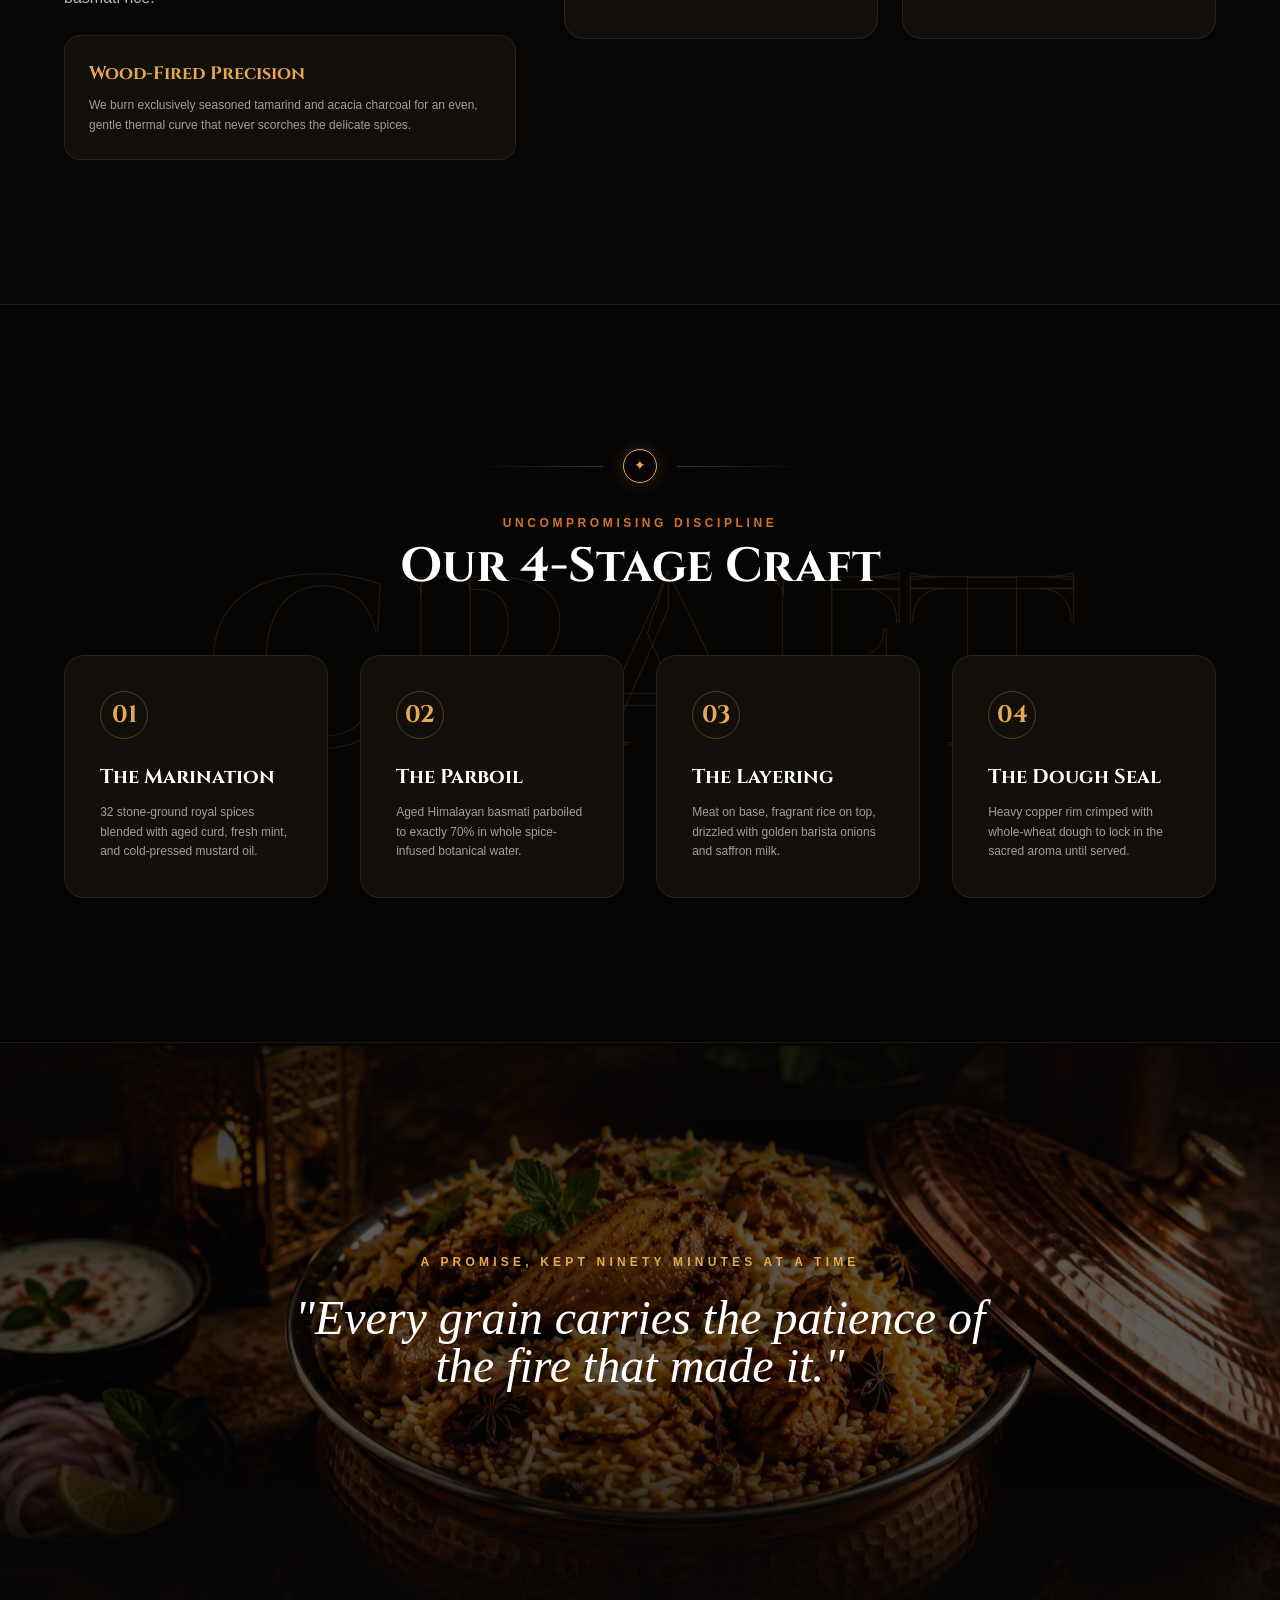
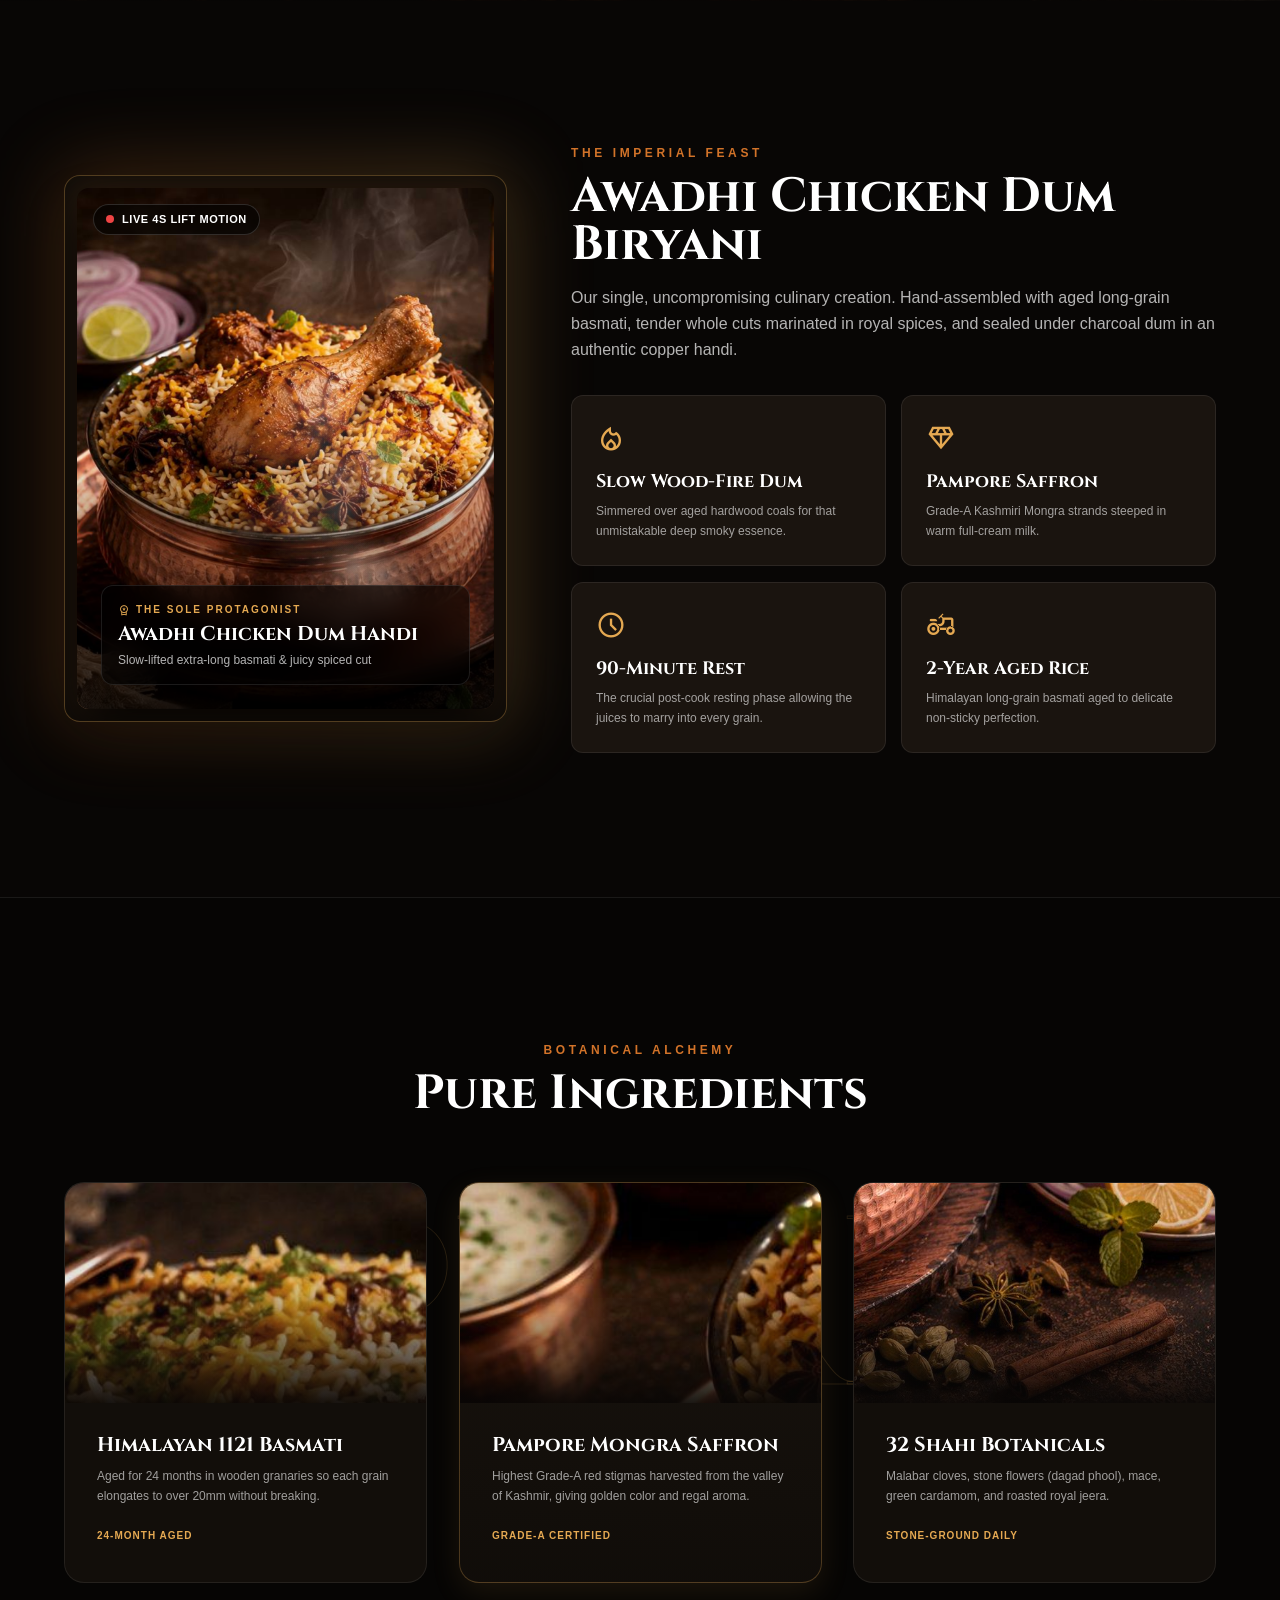
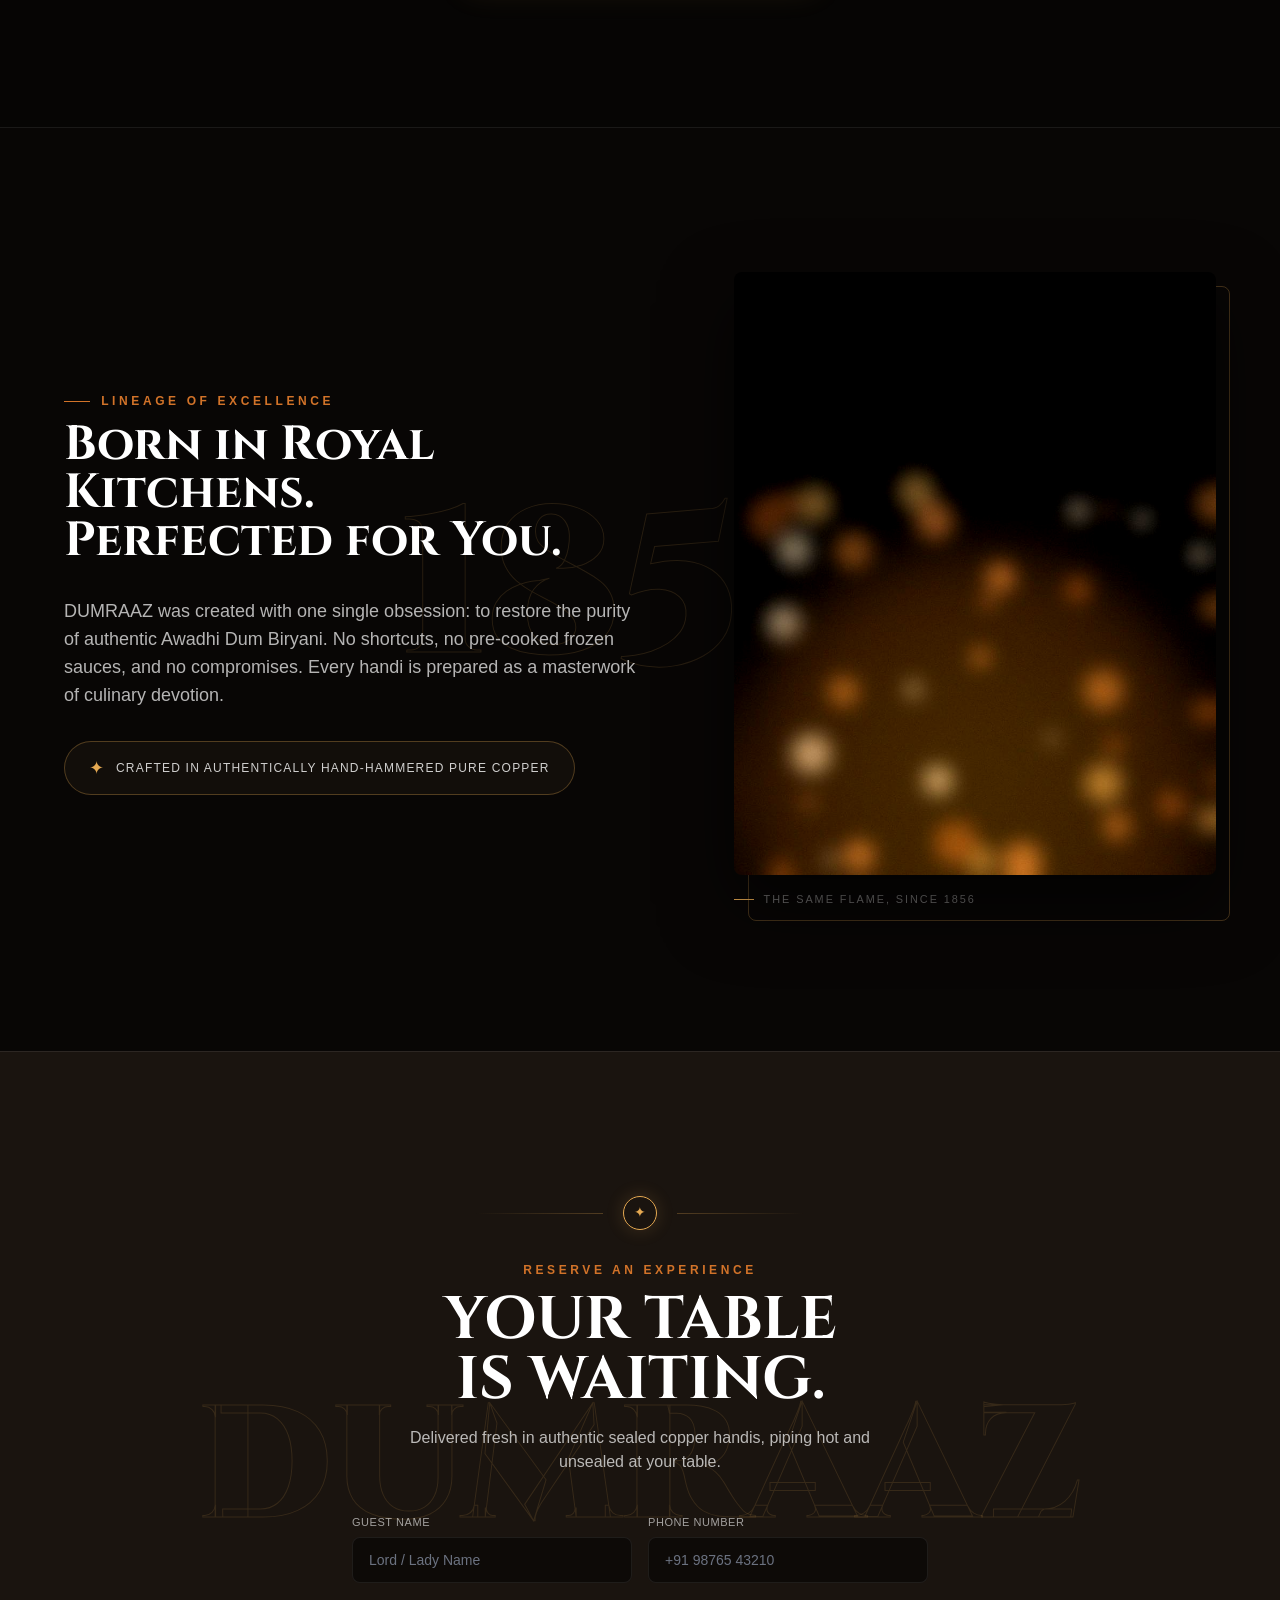
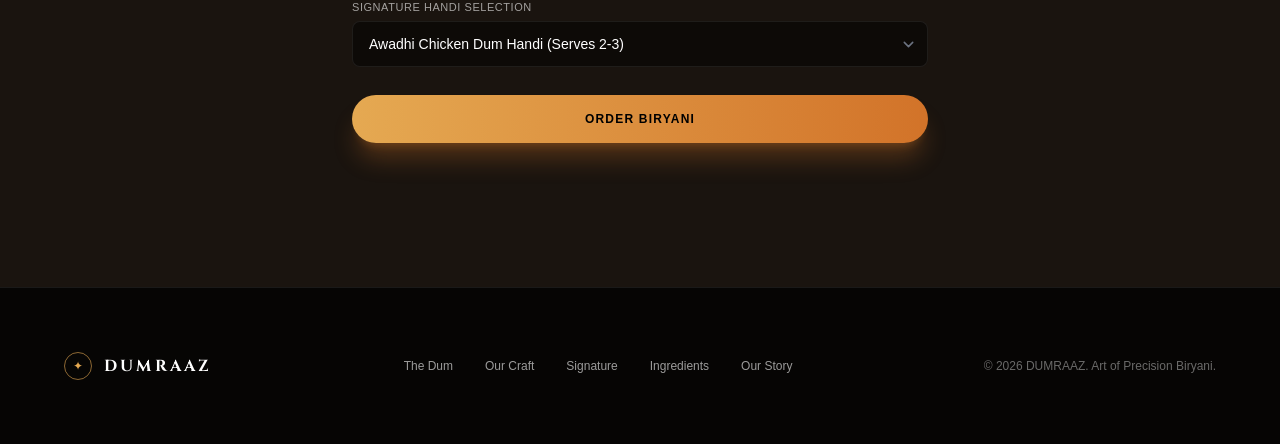
==== commit d1ad58f7: "Rename Han_Di_restored (1).html to index.html" ====
--- a/index.html
+++ b/index.html
@@ -126,9 +126,9 @@
   display: flex;
   align-items: center;
   gap: 2rem;
-  opacity: 0;
-  transform: translateY(-6px);
-  pointer-events: none;
+  opacity: 1;
+  transform: translateY(0);
+  pointer-events: auto;
   transition: all 0.35s ease;
 }
 
@@ -145,6 +145,7 @@
   color: rgba(255, 255, 255, 0.7);
   text-decoration: none;
   font-weight: 500;
+  text-shadow: 0 1px 6px rgba(0, 0, 0, 0.55);
   transition: color 0.3s ease;
 }
 
@@ -178,6 +179,43 @@
 .reserve-btn:hover {
   transform: translateY(-1px) scale(1.02);
   box-shadow: 0 6px 25px rgba(210, 115, 41, 0.5);
+}
+
+.nav-toggle {
+  display: none;
+  flex-direction: column;
+  align-items: center;
+  justify-content: center;
+  gap: 5px;
+  width: 36px;
+  height: 36px;
+  border-radius: 50%;
+  border: 1px solid rgba(229, 169, 82, 0.5);
+  background: rgba(8, 6, 5, 0.35);
+  cursor: pointer;
+  padding: 0;
+  flex-shrink: 0;
+}
+
+.nav-toggle span {
+  display: block;
+  width: 15px;
+  height: 1.5px;
+  background: var(--gold-primary);
+  border-radius: 2px;
+  transition: transform 0.3s ease, opacity 0.3s ease;
+}
+
+.smart-header.nav-open .nav-toggle span:nth-child(1) {
+  transform: translateY(6.5px) rotate(45deg);
+}
+
+.smart-header.nav-open .nav-toggle span:nth-child(2) {
+  opacity: 0;
+}
+
+.smart-header.nav-open .nav-toggle span:nth-child(3) {
+  transform: translateY(-6.5px) rotate(-45deg);
 }
 
 /* ==========================================================================
@@ -605,8 +643,43 @@
   .smart-header.nav-scrolled {
     padding: 0.75rem 1.5rem;
   }
+  .nav-toggle {
+    display: flex;
+  }
   .nav-menu {
-    display: none;
+    position: fixed;
+    top: 0;
+    right: 0;
+    width: min(78vw, 320px);
+    height: 100vh;
+    height: 100dvh;
+    flex-direction: column;
+    align-items: flex-start;
+    justify-content: center;
+    gap: 1.85rem;
+    padding: 2rem 2.75rem;
+    background: rgba(8, 6, 5, 0.97);
+    backdrop-filter: blur(20px) saturate(180%);
+    -webkit-backdrop-filter: blur(20px) saturate(180%);
+    border-left: 1px solid var(--border-gold);
+    box-shadow: -10px 0 30px rgba(0, 0, 0, 0.6);
+    transform: translateX(100%);
+    opacity: 1;
+    pointer-events: none;
+    transition: transform 0.4s cubic-bezier(0.16, 1, 0.3, 1);
+    z-index: 60;
+  }
+  .smart-header.nav-scrolled .nav-menu {
+    transform: translateX(100%);
+    pointer-events: none;
+  }
+  .smart-header.nav-open .nav-menu {
+    transform: translateX(0);
+    pointer-events: auto;
+  }
+  .nav-item {
+    font-size: 0.9rem;
+    text-shadow: none;
   }
 }
 
@@ -1003,6 +1076,11 @@
         <a href="#reserve" class="reserve-btn">
           Order Biryani
         </a>
+        <button type="button" class="nav-toggle" id="navToggle" aria-label="Toggle navigation menu" aria-expanded="false" aria-controls="navMenu">
+          <span></span>
+          <span></span>
+          <span></span>
+        </button>
       </div>
     </div>
   </header>
@@ -2236,6 +2314,58 @@
   }
 
 })();
+
+  /* ==========================================================================
+     NAVIGATION — Mobile Menu Toggle (Additive, Independent of Hero Engine)
+     Only opens/closes the existing nav-menu on small screens. Does not touch
+     the hero canvas, scroll choreography, or any render-loop logic above.
+     ========================================================================== */
+  (function () {
+    'use strict';
+
+    function initNavToggle() {
+      const header = document.getElementById('mainHeader');
+      const toggle = document.getElementById('navToggle');
+      const menu = document.getElementById('navMenu');
+      if (!header || !toggle || !menu) return;
+
+      function closeMenu() {
+        header.classList.remove('nav-open');
+        toggle.setAttribute('aria-expanded', 'false');
+      }
+
+      function toggleMenu() {
+        const isOpen = header.classList.toggle('nav-open');
+        toggle.setAttribute('aria-expanded', String(isOpen));
+      }
+
+      toggle.addEventListener('click', toggleMenu);
+
+      menu.querySelectorAll('.nav-item').forEach(function (link) {
+        link.addEventListener('click', closeMenu);
+      });
+
+      document.addEventListener('keydown', function (e) {
+        if (e.key === 'Escape') closeMenu();
+      });
+
+      document.addEventListener('click', function (e) {
+        if (!header.classList.contains('nav-open')) return;
+        if (header.contains(e.target)) return;
+        closeMenu();
+      });
+
+      window.addEventListener('resize', function () {
+        if (window.innerWidth > 900) closeMenu();
+      });
+    }
+
+    if (document.readyState === 'loading') {
+      document.addEventListener('DOMContentLoaded', initNavToggle);
+    } else {
+      initNavToggle();
+    }
+  })();
   </script>
 </body>
 </html>
